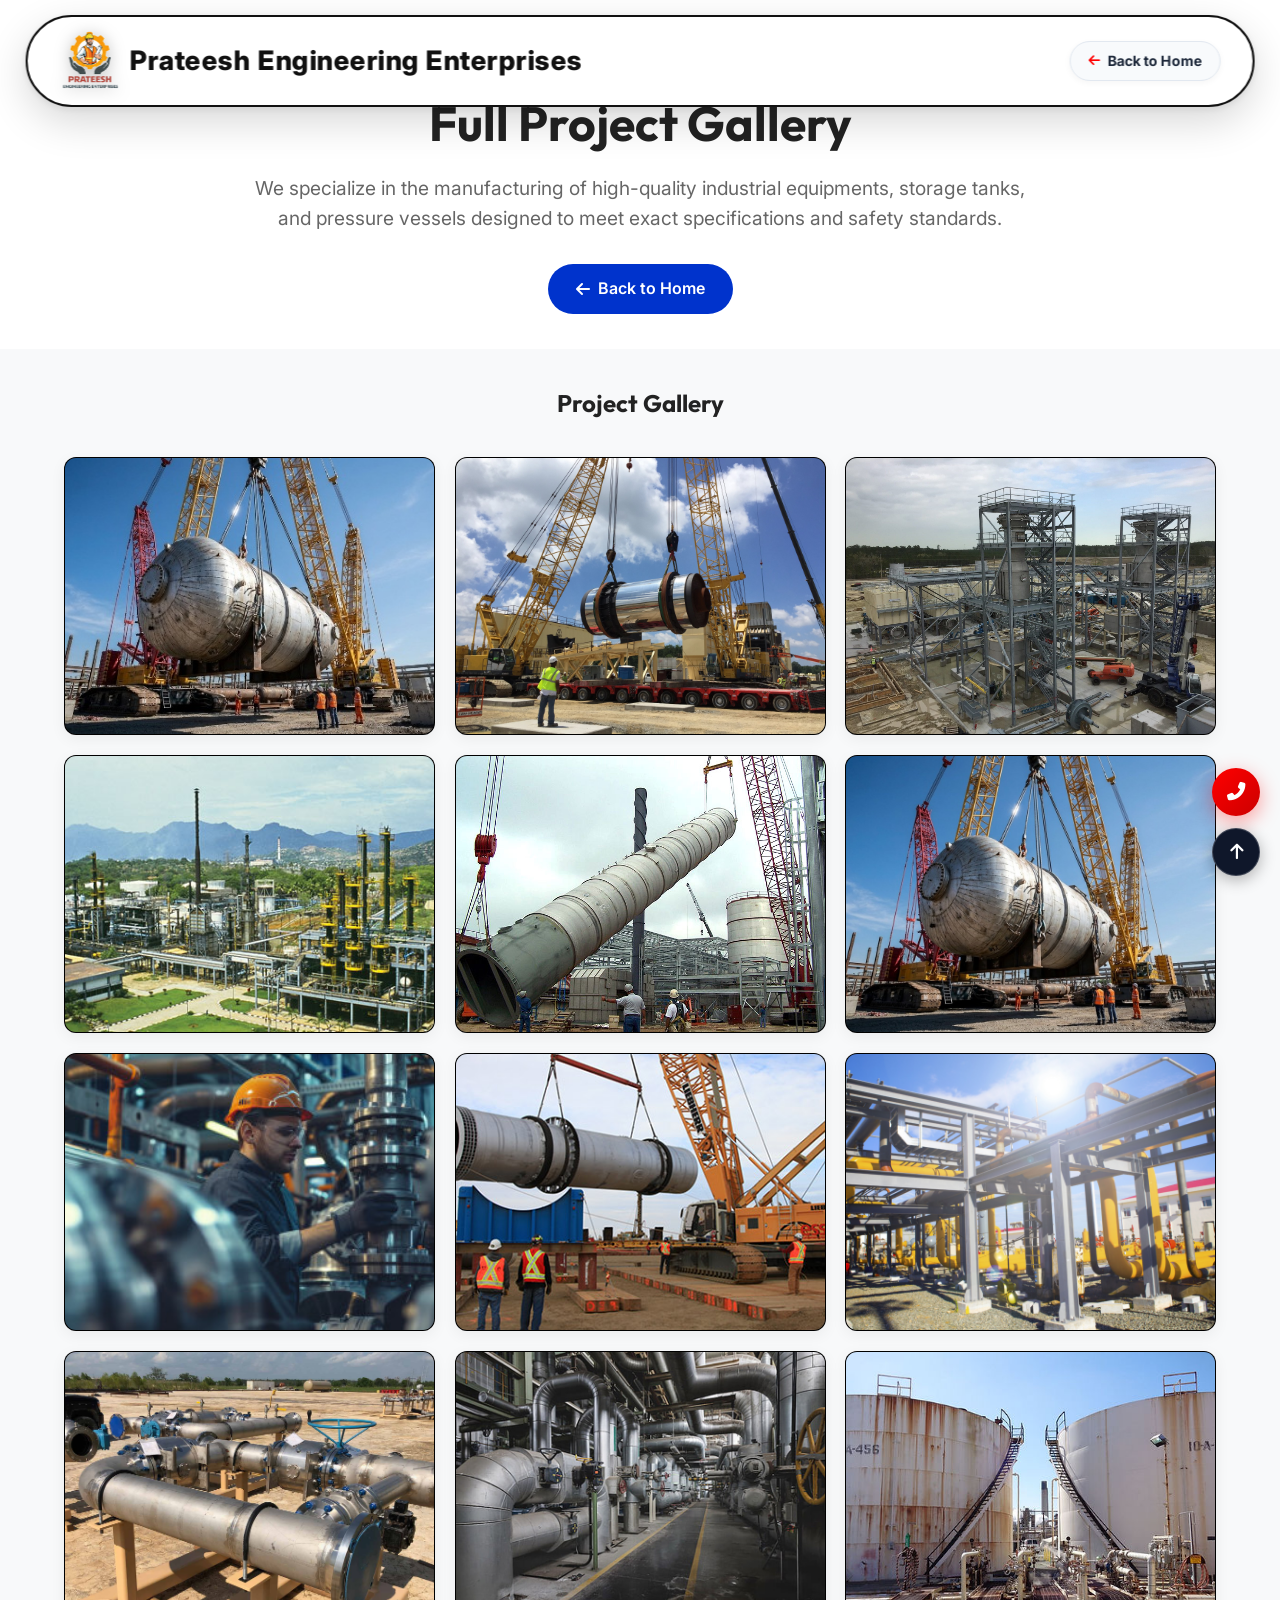
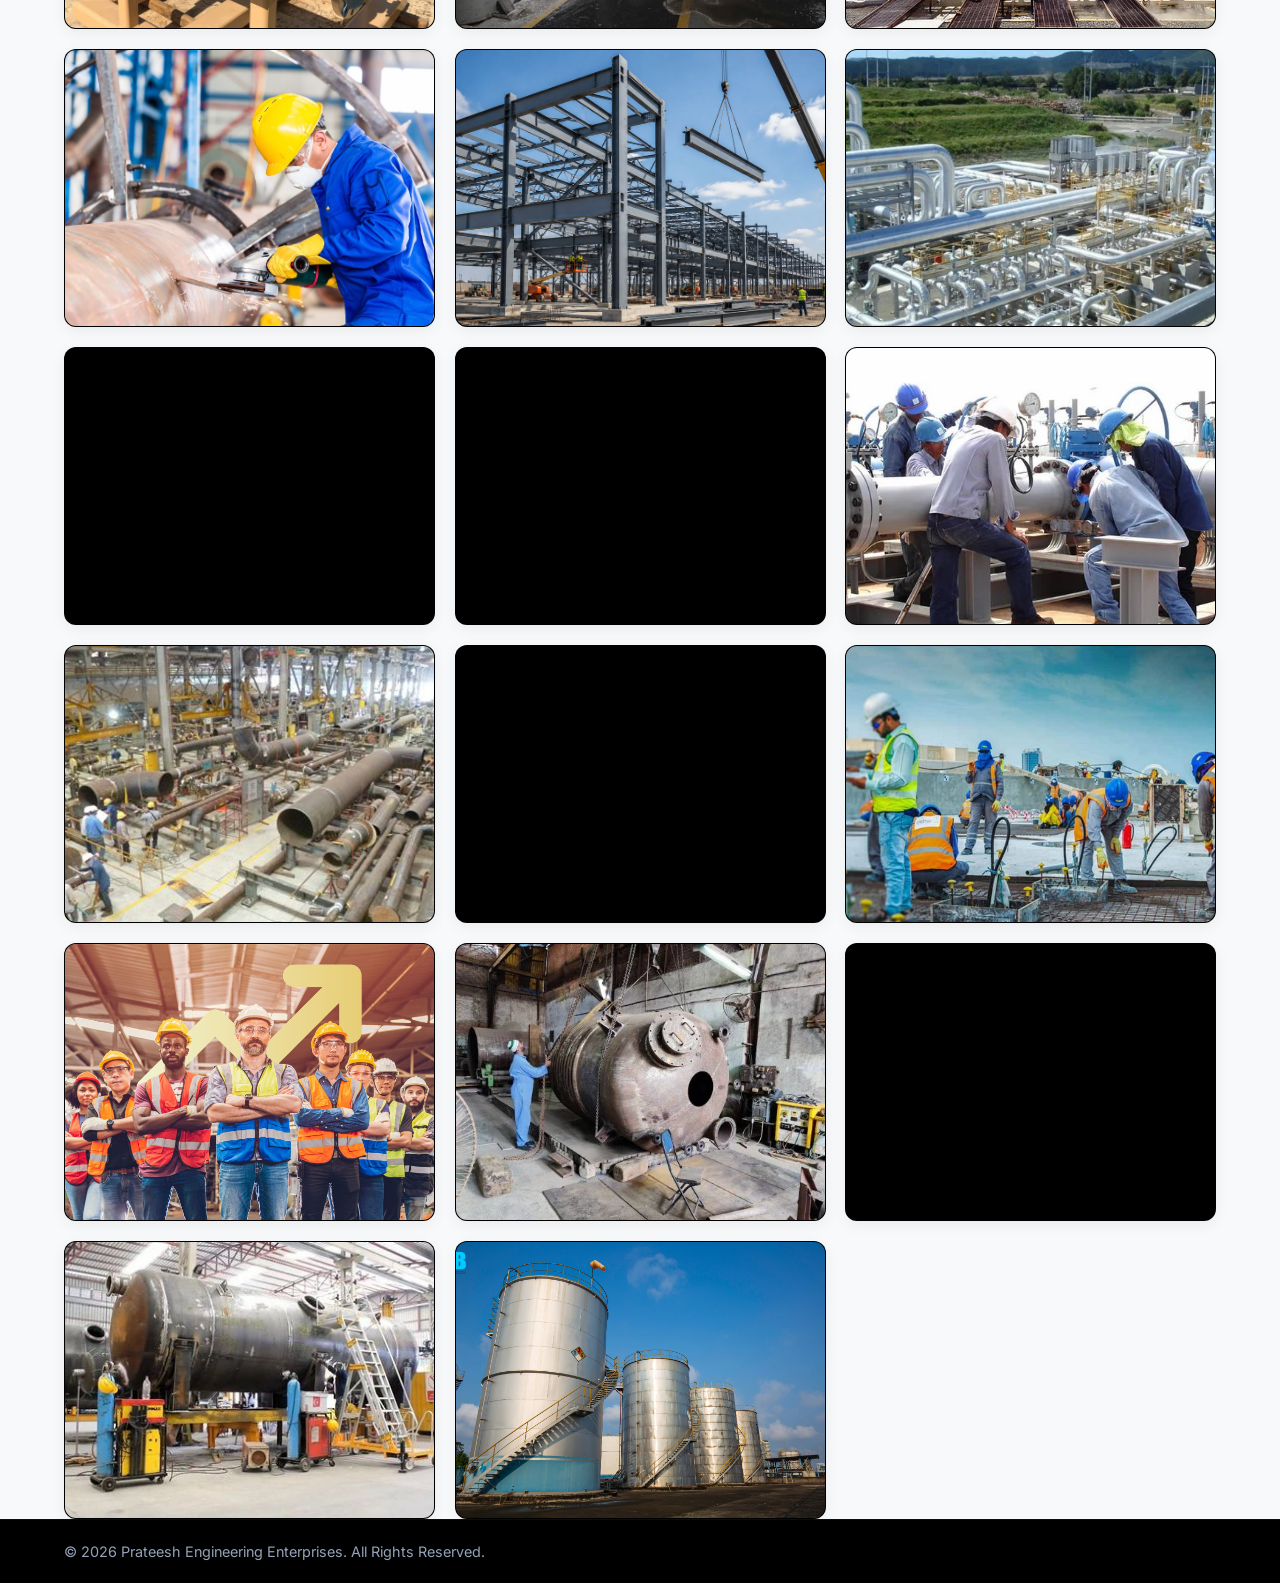
==== gallery.html @ b8229627 "Optimize website loading performance: compress heavy images, non-blocking CSS, preconnect resource h" ====
<!DOCTYPE html>
<html lang="en">
<head>
    <meta charset="UTF-8">
    <meta name="viewport" content="width=device-width, initial-scale=1.0">
    <!-- Primary Meta Tags -->
    <title>Full Project Gallery | Prateesh Engineering Enterprises</title>
    <meta name="title" content="Full Project Gallery | Prateesh Engineering Enterprises">
    <meta name="description" content="Explore project photographs of heavy equipment erection, high-pressure vessels, storage tanks, ducting, and piping systems executed by Prateesh Engineering Enterprises.">
    <meta name="keywords" content="Prateesh Engineering gallery, mechanical engineering project photos, heavy equipment erection images, storage tank fabrication photos, industrial fabrication portfolio">
    <meta name="author" content="Prateesh Engineering Enterprises">
    <meta name="robots" content="index, follow, max-image-preview:large, max-snippet:-1, max-video-preview:-1">
    <link rel="canonical" href="https://www.prateeshengineeringenterprises.com/gallery.html">

    <!-- Site Name & Brand Identity (Google Search & Browsers) -->
    <meta name="application-name" content="Prateesh Engineering Enterprises">
    <meta name="apple-mobile-web-app-title" content="Prateesh Engineering Enterprises">

    <!-- Google & Google Gemini (Search & AI Overview) -->
    <meta name="googlebot" content="index, follow, max-snippet:-1, max-image-preview:large, max-video-preview:-1">
    <meta name="google-extended" content="index, follow">

    <!-- ChatGPT & OpenAI Crawlers (ChatGPT Search & GPTBot) -->
    <meta name="gptbot" content="index, follow">
    <meta name="oai-searchbot" content="index, follow">
    <meta name="chatgpt-user" content="index, follow">

    <!-- Yahoo & Bing Search -->
    <meta name="bingbot" content="index, follow, max-snippet:-1, max-image-preview:large, max-video-preview:-1">
    <meta name="slurp" content="index, follow">

    <!-- Open Graph / Facebook / LinkedIn / WhatsApp -->
    <meta property="og:type" content="website">
    <meta property="og:locale" content="en_IN">
    <meta property="og:site_name" content="Prateesh Engineering Enterprises">
    <meta property="og:url" content="https://www.prateeshengineeringenterprises.com/gallery.html">
    <meta property="og:title" content="Full Project Gallery | Prateesh Engineering Enterprises">
    <meta property="og:description" content="Explore photographs of industrial fabrication, heavy tank manufacturing, and equipment erection works.">
    <meta property="og:image" content="https://www.prateeshengineeringenterprises.com/photos/gallery/heavy-equipment-erection.jpg">

    <!-- Twitter / X Cards -->
    <meta name="twitter:card" content="summary_large_image">
    <meta name="twitter:title" content="Full Project Gallery | Prateesh Engineering Enterprises">
    <meta name="twitter:description" content="Explore photographs of industrial fabrication, heavy tank manufacturing, and equipment erection works.">
    <meta name="twitter:image" content="https://www.prateeshengineeringenterprises.com/photos/gallery/heavy-equipment-erection.jpg">

    <script>document.documentElement.classList.add('js-enabled');</script>
    <link rel="preconnect" href="https://fonts.googleapis.com">
    <link rel="preconnect" href="https://fonts.gstatic.com" crossorigin>
    <link rel="preconnect" href="https://cdnjs.cloudflare.com" crossorigin>
    <link rel="stylesheet" href="style.css">

    <!-- Favicon & Touch Icons (Google Search 48px multiple, iOS, Android, Desktop) -->
    <link rel="icon" type="image/x-icon" href="favicon.ico">
    <link rel="shortcut icon" type="image/x-icon" href="favicon.ico">
    <link rel="icon" type="image/png" sizes="48x48" href="favicon-48x48.png">
    <link rel="icon" type="image/png" sizes="96x96" href="favicon-96x96.png">
    <link rel="icon" type="image/png" sizes="192x192" href="favicon-192x192.png">
    <link rel="apple-touch-icon" sizes="180x180" href="apple-touch-icon.png">
    <link rel="manifest" href="site.webmanifest">

    <link href="https://fonts.googleapis.com/css2?family=Inter:wght@300;400;600;700&family=Outfit:wght@400;600;800&display=swap" rel="stylesheet">
    <link rel="preload" href="https://cdnjs.cloudflare.com/ajax/libs/font-awesome/6.4.0/css/all.min.css" as="style" onload="this.onload=null;this.rel='stylesheet'">
    <noscript><link rel="stylesheet" href="https://cdnjs.cloudflare.com/ajax/libs/font-awesome/6.4.0/css/all.min.css"></noscript>
</head>
<body>
    <nav class="navbar scrolled gallery-navbar">
        <div class="logo">
            <a href="index.html" class="logo-link">
                <img src="photos/logo/prateesh-logo.png" alt="Prateesh Engineering Enterprises" class="logo-img">
                <div class="logo-text">
                    <span class="logo-heading">Prateesh <span>Engineering Enterprises</span></span>
                </div>
            </a>
        </div>
        <ul class="nav-links">
            <li><a href="index.html"><i class="fas fa-arrow-left"></i> Back to Home</a></li>
        </ul>
    </nav>

    <div class="service-page-header">
        <div class="container">
            <h1>Full Project Gallery</h1>
            <p>We specialize in the manufacturing of high-quality industrial equipments, storage tanks, and pressure vessels designed to meet exact specifications and safety standards.</p>
            <a href="index.html" class="back-btn"><i class="fas fa-arrow-left"></i> Back to Home</a>
        </div>
    </div>

    <div class="gallery-grid-wrapper">
        <div class="container">
            <h2 class="gallery-full-heading">Project Gallery</h2>
            <div class="gallery-grid">
                <div class="gallery-item"><img src="photos/gallery/erection/vessel-erection-cranes.jpg" alt="Heavy Vessel & Equipment Erection" loading="lazy" decoding="async"></div>
                <div class="gallery-item"><img src="photos/gallery/erection/heavy-equipment-erection.jpg" alt="Heavy Equipment Erection" loading="lazy" decoding="async"></div>
                <div class="gallery-item"><img src="photos/gallery/erection/structural-steel-tower.jpg" alt="Structural Steel Tower" loading="lazy" decoding="async"></div>
                <div class="gallery-item"><img src="photos/gallery/erection/chemplast-sanmar-plant.jpg" alt="Chemplast Sanmar Plant" loading="lazy" decoding="async"></div>
                <div class="gallery-item"><img src="photos/gallery/erection/industrial-equipment.jpg" alt="Industrial Equipment" loading="lazy" decoding="async"></div>
                <div class="gallery-item"><img src="photos/gallery/erection/site-work-01.jpg" alt="Site Work 1" loading="lazy" decoding="async"></div>
                <div class="gallery-item"><img src="photos/gallery/erection/site-work-02.jpg" alt="Site Work 2" loading="lazy" decoding="async"></div>
                <div class="gallery-item"><img src="photos/gallery/erection/equipment-maintenance.jpg" alt="Equipment Maintenance" loading="lazy" decoding="async"></div>
                <div class="gallery-item"><img src="photos/gallery/erection/mechanical-stress-analysis.png" alt="Mechanical Stress Analysis" loading="lazy" decoding="async"></div>
                <div class="gallery-item"><img src="photos/gallery/fabrication/pipe-fabrication-01.jpg" alt="Pipe Fabrication" loading="lazy" decoding="async"></div>
                <div class="gallery-item"><img src="photos/gallery/fabrication/industrial-ducting.jpg" alt="Industrial Ducting" loading="lazy" decoding="async"></div>
                <div class="gallery-item"><img src="photos/gallery/fabrication/welding-work.jpg" alt="Welding Works" loading="lazy" decoding="async"></div>
                <div class="gallery-item"><img src="photos/gallery/fabrication/metal-grinding-work.jpg" alt="Metal Grinding" loading="lazy" decoding="async"></div>
                <div class="gallery-item"><img src="photos/gallery/fabrication/structural-steel-fabrication.jpg" alt="Structural Steel Fabrication" loading="lazy" decoding="async"></div>
                <div class="gallery-item"><img src="photos/gallery/fabrication/pipeline-erection.png" alt="Pipeline Erection" loading="lazy" decoding="async"></div>
                <div class="gallery-item"><img src="photos/gallery/fabrication/exhaust-ventilation-system.jpg" alt="Exhaust Ventilation System" loading="lazy" decoding="async"></div>
                <div class="gallery-item"><img src="photos/gallery/fabrication/industrial-piping-network.jpg" alt="Industrial Piping Network" loading="lazy" decoding="async"></div>
                <div class="gallery-item"><img src="photos/gallery/fabrication/piping-installation.jpg" alt="Piping Installation" loading="lazy" decoding="async"></div>
                <div class="gallery-item"><img src="photos/gallery/fabrication/piping-fabricator.png" alt="Piping Fabricator" loading="lazy" decoding="async"></div>
                <div class="gallery-item"><img src="photos/gallery/fabrication/heavy-fabrication-01.png" alt="Heavy Fabrication" loading="lazy" decoding="async"></div>
                <div class="gallery-item"><img src="photos/gallery/manpower/manpower-services.jpg" alt="Manpower Services" loading="lazy" decoding="async"></div>
                <div class="gallery-item"><img src="photos/gallery/manpower/manpower-supply.jpg" alt="Manpower Supply" loading="lazy" decoding="async"></div>
                <div class="gallery-item"><img src="photos/gallery/tanks/storage-tank-1500kl.jpg" alt="Storage Tank 1500KL" loading="lazy" decoding="async"></div>
                <div class="gallery-item"><img src="photos/gallery/tanks/pressure-vessel-fabrication.jpg" alt="Pressure Vessel Fabrication" loading="lazy" decoding="async"></div>
                <div class="gallery-item"><img src="photos/gallery/tanks/pressure-vessel-work.jpg" alt="Pressure Vessel Work" loading="lazy" decoding="async"></div>
                <div class="gallery-item"><img src="photos/gallery/tanks/tank-engineering-design.webp" alt="Tank Engineering Design" loading="lazy" decoding="async"></div>
            </div>
        </div>
    </div>

    <footer class="bottom-copyright">
        <div class="container">
            <div class="copyright-content">
                <p>&copy; 2026 Prateesh Engineering Enterprises. All Rights Reserved.</p>
            </div>
        </div>
    </footer>

    <!-- Floating Action Buttons: Instant Call & Scroll to Top -->
    <div class="floating-actions">
        <a href="tel:+919597000189" class="floating-btn floating-call-btn" title="Call Office" aria-label="Call Office">
            <i class="fas fa-phone-alt"></i>
            <span class="floating-tooltip">Call Office</span>
        </a>
        <button id="scrollToTopBtn" class="floating-btn floating-scroll-btn" title="Scroll to Top" aria-label="Scroll to Top">
            <i class="fas fa-arrow-up"></i>
            <span class="floating-tooltip">Scroll to Top</span>
        </button>
    </div>

    <script src="script.js" defer></script>
</body>
</html>
---- style.css ----
/* ==========================================================================
   PRATEESH ENGINEERING ENTERPRISES - STYLESHEET
   Organized strictly in Sequential Webpage Layout Order:
   --------------------------------------------------------------------------
   01. DESIGN TOKENS, CSS VARIABLES & RESET
   02. BASE TYPOGRAPHY, UTILITIES & BUTTONS
   03. NAVIGATION BAR & MOBILE DRAWER MENU
   04. HERO SECTION (Video, Overlay, Badges, Hero Stats)
   05. ABOUT US SECTION (Intro, Infrastructure, About Stats)
   06. SERVICES SECTION (Horizontal Services, Cards, Images, Actions)
   07. PROJECTS & CLIENTS SECTION (Marquee, Works Showcase, Inspecting Agencies)
   08. GALLERY SECTION (Preview Grid, Overlay, & Full Gallery Page Styles)
   09. ADVANTAGE SECTION (Advantage Grid, Cards, Numbers)
   10. FAQ SECTION (Accordion & Questions)
   11. REVIEWS SECTION (Slider, Testimonials, Avatars, Stars, Dots)
   12. CONTACT & MAP SECTION (Contact Info, Stack, Form, Map Cards, Map Iframes)
   13. COPYRIGHT & FLOATING ACTION BUTTONS (Bottom Copyright, Call & Scroll-to-top)
   14. RESPONSIVE MEDIA QUERIES (Tablets & Mobile Breakpoints)
   ========================================================================== */

/* ==========================================================================
   01. DESIGN TOKENS, CSS VARIABLES & RESET
   ========================================================================== */
:root {
    --primary: #ff0000; /* Red */
    --primary-light: #ff3333; /* Slightly lighter Red for hover */
    --secondary: #0033cc; /* Blue */
    --secondary-hover: #0044ff; /* Lighter Blue for hover */
    --dark: #ffffff; /* White background */
    --dark-light: #f8f9fa; /* Very subtle gray for contrast */
    --gray: #555555;
    --light: #ffffff;
    --white: #ffffff;
    --text-main: #222222;
    --text-muted: #666666;
    
    --font-heading: 'Outfit', sans-serif;
    --font-body: 'Inter', sans-serif;
    
    --transition: all 0.3s cubic-bezier(0.4, 0, 0.2, 1);
}

* {
    margin: 0;
    padding: 0;
    box-sizing: border-box;
}

html {
    scroll-behavior: smooth;
    width: 100%;
    max-width: 100%;
    overflow-x: hidden;
}

body {
    font-family: var(--font-body);
    color: var(--text-main);
    line-height: 1.6;
    background-color: var(--dark);
    width: 100%;
    max-width: 100%;
    overflow-x: hidden;
    position: relative;
}

h1, h2, h3, h4, h5, h6 {
    font-family: var(--font-heading);
    color: var(--text-main);
    line-height: 1.2;
}

a {
    text-decoration: none;
    color: inherit;
}

ul {
    list-style: none;
}

.container {
    max-width: 1200px;
    margin: 0 auto;
    padding: 0 24px;
}

/* ==========================================================================
   02. BASE TYPOGRAPHY, UTILITIES & BUTTONS
   ========================================================================== */
.section-subtitle {
    color: var(--secondary);
    font-size: 1rem;
    font-weight: 700;
    text-transform: uppercase;
    letter-spacing: 2px;
    margin-bottom: 8px;
}

.section-title {
    font-size: 2.5rem;
    font-weight: 800;
    margin-bottom: 24px;
    color: var(--text-main);
    line-height: 1.2;
    position: relative;
    text-align: center;
}

.section-title::after {
    content: '';
    display: block;
    width: 80px;
    height: 5px;
    background-color: var(--primary);
    margin: 15px auto 0;
    border-radius: 3px;
}

.gradient-text {
    background: linear-gradient(90deg, var(--primary) 0%, #cc0000 40%, var(--secondary) 100%);
    -webkit-background-clip: text;
    background-clip: text;
    -webkit-text-fill-color: transparent;
    display: inline-block;
}

.section-header {
    margin-bottom: 50px;
}

.center {
    text-align: center;
}

.text-center {
    text-align: center;
}

/* Common Buttons */
.btn {
    display: inline-block;
    padding: 14px 32px;
    border-radius: 50px;
    font-weight: 600;
    font-size: 1.05rem;
    cursor: pointer;
    transition: var(--transition);
    border: none;
    text-decoration: none;
}

.btn-primary {
    background-color: var(--secondary);
    color: #ffffff;
}

.btn-primary:hover {
    background-color: var(--secondary-hover);
    transform: translateY(-2px);
    box-shadow: 0 10px 20px rgba(0, 51, 204, 0.3);
}

.btn-secondary {
    background-color: transparent;
    color: #ffffff;
    border: 2px solid #ffffff;
}

.btn-secondary:hover {
    background-color: var(--text-main);
    color: var(--primary);
    transform: translateY(-2px);
}

.btn-outline-primary {
    background: transparent;
    border: 1px solid var(--primary);
    color: var(--primary);
}

.btn-outline-primary:hover {
    background: var(--primary);
    color: #ffffff;
    transform: translateY(-2px);
}

/* Animations */
.slide-up {
    animation: slideUp 1s cubic-bezier(0.4, 0, 0.2, 1) forwards;
}

.fade-in {
    opacity: 0;
    animation: fadeIn 1s 0.3s forwards;
}

.fade-in-delayed {
    opacity: 0;
    animation: fadeIn 1s 0.6s forwards;
}

@keyframes slideUp {
    from { transform: translateY(50px); opacity: 0; }
    to { transform: translateY(0); opacity: 1; }
}

@keyframes fadeIn {
    from { opacity: 0; }
    to { opacity: 1; }
}

@keyframes rotateGear {
    from { transform: translateY(-50%) rotate(0deg); }
    to { transform: translateY(-50%) rotate(360deg); }
}

/* ==========================================================================
   SCROLL REVEAL & TEXT ANIMATIONS (Progressive Enhancement)
   ========================================================================== */
html.js-enabled .reveal {
    opacity: 0;
    transform: translate3d(0, 30px, 0);
    transition: opacity 0.75s cubic-bezier(0.16, 1, 0.3, 1), transform 0.75s cubic-bezier(0.16, 1, 0.3, 1);
    will-change: opacity, transform;
}

html.js-enabled .reveal.is-revealed {
    opacity: 1;
    transform: translate3d(0, 0, 0);
}

/* Staggered animation delays for grid items */
html.js-enabled .about-stats .stat-card:nth-child(2),
html.js-enabled .projects-grid .project-card:nth-child(2),
html.js-enabled .advantage-grid .advantage-card:nth-child(2) {
    transition-delay: 0.1s;
}

html.js-enabled .about-stats .stat-card:nth-child(3),
html.js-enabled .projects-grid .project-card:nth-child(3),
html.js-enabled .advantage-grid .advantage-card:nth-child(3) {
    transition-delay: 0.2s;
}

html.js-enabled .about-stats .stat-card:nth-child(4),
html.js-enabled .projects-grid .project-card:nth-child(4),
html.js-enabled .advantage-grid .advantage-card:nth-child(4) {
    transition-delay: 0.3s;
}

html.js-enabled .gallery-grid .gallery-item:nth-child(2) { transition-delay: 0.05s; }
html.js-enabled .gallery-grid .gallery-item:nth-child(3) { transition-delay: 0.1s; }
html.js-enabled .gallery-grid .gallery-item:nth-child(4) { transition-delay: 0.15s; }
html.js-enabled .gallery-grid .gallery-item:nth-child(5) { transition-delay: 0.2s; }
html.js-enabled .gallery-grid .gallery-item:nth-child(6) { transition-delay: 0.25s; }

/* Subtle expanding animation for section title bottom accent line */
html.js-enabled .section-header.reveal .section-title::after {
    width: 0;
    transition: width 0.8s cubic-bezier(0.16, 1, 0.3, 1) 0.25s;
}

html.js-enabled .section-header.reveal.is-revealed .section-title::after {
    width: 80px;
}

/* Respect user's motion preferences */
@media (prefers-reduced-motion: reduce) {
    html.js-enabled .reveal,
    html.js-enabled .horizontal-service-card {
        opacity: 1 !important;
        transform: none !important;
        transition: none !important;
    }
    html.js-enabled .section-header.reveal .section-title::after {
        width: 80px !important;
        transition: none !important;
    }
}

/* ==========================================================================
   03. NAVIGATION BAR & MOBILE DRAWER MENU
   ========================================================================== */
.navbar {
    position: fixed;
    top: 0;
    left: 0;
    width: 100%;
    display: flex;
    justify-content: space-between;
    align-items: center;
    padding: 20px 1%;
    z-index: 1000;
    transition: var(--transition);
}

.navbar.scrolled {
    background-color: rgba(255, 255, 255, 0.98);
    backdrop-filter: blur(12px);
    -webkit-backdrop-filter: blur(12px);
    box-shadow: 0 14px 40px rgba(0, 0, 0, 0.18), 0 2px 8px rgba(0, 0, 0, 0.08);
    border: 2px solid #111111;
    padding: 18px 36px;
    border-radius: 50px;
    top: 15px;
    width: 96%;
    left: 2%;
    box-sizing: border-box;
}

.navbar.scrolled .logo h1 {
    color: var(--text-main);
}

.navbar.scrolled .nav-links a {
    color: #111111;
    font-weight: 700;
    font-size: 1.02rem;
}

.navbar.scrolled .nav-links a:hover {
    color: var(--secondary);
}

.logo {
    display: flex;
    align-items: center;
}

.logo-link {
    display: flex;
    align-items: center;
    gap: 12px;
}

.logo-img,
.logo-svg {
    width: 80px;
    height: 80px;
    aspect-ratio: 1 / 1;
    object-fit: contain;
    background-color: transparent;
    border-radius: 0;
    box-shadow: none;
    padding: 0;
    transition: var(--transition);
    flex-shrink: 0;
    filter: drop-shadow(0 2px 8px rgba(0, 0, 0, 0.25));
}

.navbar.scrolled .logo-img,
.navbar.scrolled .logo-svg {
    width: 66px;
    height: 66px;
    background-color: transparent;
    border-radius: 0;
    box-shadow: none;
    filter: none;
}

.logo-text h1,
.logo-text .logo-heading {
    font-size: 1.68rem;
    font-weight: 800;
    color: #ffffff;
    letter-spacing: 0.6px;
    margin: 0;
    display: flex;
    align-items: baseline;
    gap: 8px;
    white-space: nowrap;
}

.logo-text span {
    font-size: inherit;
    font-weight: 800;
    color: inherit;
    letter-spacing: inherit;
}

.navbar.scrolled .logo-text h1,
.navbar.scrolled .logo-text .logo-heading {
    color: #111111 !important;
    font-size: 1.68rem;
    display: flex;
    align-items: baseline;
    gap: 8px;
    white-space: nowrap;
}

.navbar.scrolled .logo-text span {
    font-size: 1.68rem !important;
    font-weight: 800 !important;
    color: #111111 !important;
    display: inline !important;
    white-space: nowrap;
    letter-spacing: 0.5px;
}

.nav-links {
    display: flex;
    gap: clamp(16px, 1.8vw, 30px);
}

.nav-links a {
    color: #ffffff;
    font-weight: 600;
    font-size: 1rem;
    transition: var(--transition);
    position: relative;
}

.nav-links a::after {
    content: '';
    position: absolute;
    bottom: -4px;
    left: 0;
    width: 0;
    height: 2px;
    background-color: var(--secondary);
    transition: var(--transition);
}

.nav-links a:hover::after {
    width: 100%;
}

.nav-drawer-header,
.nav-drawer-footer,
.nav-backdrop,
.nav-drawer-close {
    display: none;
}

.nav-links a i {
    display: none;
}

.menu-toggle {
    display: none;
    color: #ffffff;
    font-size: 1.5rem;
    cursor: pointer;
}

.navbar.scrolled .menu-toggle {
    color: #111111;
}

.navbar.scrolled .menu-toggle i {
    color: #111111;
}

/* ==========================================================================
   04. HERO SECTION (Video, Overlay, Badges, Hero Stats)
   ========================================================================== */
.hero {
    height: 100vh;
    position: relative;
    display: flex;
    align-items: center;
    justify-content: flex-start;
    text-align: left;
    color: #ffffff;
    overflow: hidden;
    padding-left: 5%;
}

.hero-bg {
    position: absolute;
    top: 0;
    left: 0;
    width: 100%;
    height: 100%;
    z-index: -2;
    background: #000000;
}

.hero-bg img, .hero-bg video {
    width: 100%;
    height: 100%;
    object-fit: cover;
}

.hero-bg img {
    animation: zoom 20s infinite alternate linear;
}

@keyframes zoom {
    from { transform: scale(1); }
    to { transform: scale(1.1); }
}

.hero-overlay {
    position: absolute;
    top: 0;
    left: 0;
    width: 100%;
    height: 100%;
    background: linear-gradient(to right, rgba(0, 0, 0, 0.95) 0%, rgba(0, 0, 0, 0.8) 40%, rgba(0, 0, 0, 0.2) 100%);
    z-index: -1;
}

.hero-content {
    max-width: 900px;
    padding: 0 20px;
    margin-top: 120px;
}

.hero-badge {
    background-color: var(--secondary);
    color: var(--white);
    padding: 5px 15px;
    border-radius: 20px;
    font-weight: 600;
    font-size: 0.9rem;
    margin-bottom: 20px;
    display: inline-block;
}

.hero-content h2 {
    font-size: 4.5rem;
    font-weight: 800;
    color: #ffffff;
    margin-bottom: 24px;
    line-height: 1.1;
    text-shadow: 0 4px 20px rgba(0,0,0,0.5);
}

.hero-mobile-media {
    display: none;
}

.hero-content p {
    font-size: 1.2rem;
    margin-bottom: 20px;
    font-weight: 400;
    opacity: 0.95;
    text-shadow: 0 2px 10px rgba(0,0,0,0.5);
}

.hero-subtitle-small {
    font-size: 1.1rem;
    color: #dddddd;
    margin-bottom: 40px;
    max-width: 90%;
}

.hero-buttons {
    display: flex;
    gap: 20px;
    justify-content: flex-start;
    margin-bottom: 60px;
    margin-top: 10px;
}

.hero-stats {
    display: inline-flex;
    align-items: center;
    background: rgba(0, 0, 0, 0.4);
    backdrop-filter: blur(15px);
    -webkit-backdrop-filter: blur(15px);
    border: 1px solid rgba(255, 255, 255, 0.15);
    border-radius: 12px;
    padding: 20px 40px;
    gap: 40px;
    box-shadow: 0 20px 40px rgba(0,0,0,0.4);
    position: relative;
    overflow: hidden;
}

.hero-stats::before {
    content: '';
    position: absolute;
    top: 0; left: 0; width: 100%; height: 4px;
    background: linear-gradient(90deg, var(--primary), var(--secondary));
}

.stat-item {
    display: flex;
    align-items: center;
    gap: 10px;
}

.stat-divider {
    width: 1px;
    height: 40px;
    background: rgba(255, 255, 255, 0.2);
}

.stat-item h3 {
    font-size: 2rem;
    color: var(--primary);
    margin: 0;
    font-weight: 800;
}

.stat-item span {
    font-size: 0.85rem;
    color: #e2e8f0;
    text-transform: uppercase;
    letter-spacing: 1px;
    font-weight: 600;
    line-height: 1.2;
    max-width: 80px;
}

/* ==========================================================================
   05. ABOUT US SECTION (Intro, Infrastructure, About Stats)
   ========================================================================== */
.about-section {
    padding: 40px 0;
    background-color: var(--dark);
    position: relative;
    overflow: hidden;
}

.about-section::before {
    content: '\f013';
    font-family: 'Font Awesome 6 Free';
    font-weight: 900;
    position: absolute;
    top: 50%;
    left: -10%;
    transform: translateY(-50%);
    font-size: 60rem;
    color: rgba(150, 150, 150, 0.15);
    z-index: 0;
    pointer-events: none;
    animation: rotateGear 120s linear infinite;
}

.about-section > .container {
    position: relative;
    z-index: 1;
}

.about-grid {
    display: grid;
    grid-template-columns: 1fr 1fr;
    gap: 60px;
    align-items: center;
}

.about-text p {
    margin-bottom: 20px;
    color: var(--gray);
    font-size: 1.1rem;
}

.infrastructure {
    margin-top: 25px;
    padding: 25px;
    background: rgba(255, 255, 255, 0.9);
    backdrop-filter: blur(15px);
    border: 1px solid rgba(255,255,255,0.05);
    border-radius: 12px;
    box-shadow: 0 10px 30px rgba(0,0,0,0.5), inset 0 1px 0 rgba(255,255,255,0.05);
    position: relative;
    overflow: hidden;
    max-width: 95%;
}

.infrastructure::before {
    content: '';
    position: absolute;
    top: 0; left: 0;
    width: 4px;
    height: 100%;
    background: linear-gradient(to bottom, var(--primary), transparent);
}

.infrastructure h4,
.infrastructure h3 {
    font-size: 1.5rem;
    margin-bottom: 15px;
    color: var(--text-main);
    display: flex;
    align-items: center;
    gap: 12px;
}

.infrastructure h4::before,
.infrastructure h3::before {
    content: '\f1ad';
    font-family: 'Font Awesome 5 Free';
    font-weight: 900;
    color: var(--primary);
    font-size: 1.3rem;
}

.infrastructure p {
    color: var(--gray);
    line-height: 1.7;
}

.infrastructure ul {
    margin-top: 20px;
}

.infrastructure li {
    margin-bottom: 12px;
    display: flex;
    align-items: flex-start;
    gap: 12px;
    color: var(--text-main);
    font-weight: 500;
}

.infrastructure li i {
    color: var(--primary);
    margin-top: 4px;
}

.about-us-img {
    width: 100%;
    border-radius: 16px;
    margin-bottom: 24px;
    box-shadow: 0 10px 30px rgba(0,0,0,0.5);
    object-fit: cover;
    height: 250px;
}

.about-stats {
    display: grid;
    grid-template-columns: 1fr 1fr;
    gap: 12px;
}

.stat-card {
    background: rgba(255, 255, 255, 0.9);
    backdrop-filter: blur(15px);
    padding: 12px 10px;
    border-radius: 16px;
    box-shadow: 0 10px 30px rgba(0,0,0,0.5), inset 0 1px 0 rgba(255,255,255,0.05);
    text-align: center;
    border: 1px solid rgba(255,255,255,0.05);
    transition: all 0.4s ease;
    position: relative;
    overflow: hidden;
}

.stat-card::after {
    content: '';
    position: absolute;
    top: 0; left: 0;
    width: 100%; height: 100%;
    background: radial-gradient(circle at center, rgba(255,0,0,0.05) 0%, transparent 70%);
    opacity: 0;
    transition: all 0.4s ease;
}

.stat-card:hover {
    transform: translateY(-8px);
    box-shadow: 0 15px 40px rgba(0,0,0,0.6), inset 0 1px 0 rgba(255,255,255,0.1);
    border-color: rgba(255,0,0,0.3);
}

.stat-card:hover::after {
    opacity: 1;
}

.stat-card i {
    width: 35px;
    height: 35px;
    background: linear-gradient(135deg, rgba(255,0,0,0.1), transparent);
    border: 1px solid rgba(255,0,0,0.2);
    border-radius: 50%;
    display: inline-flex;
    align-items: center;
    justify-content: center;
    font-size: 1rem;
    color: var(--primary);
    margin-bottom: 5px;
    box-shadow: 0 4px 15px rgba(255,0,0,0.1);
    transition: all 0.4s ease;
}

.stat-card:hover i {
    transform: scale(1.1);
    background: rgba(255,0,0,0.15);
    color: var(--text-main);
}

.stat-card h3 {
    font-size: 1.4rem;
    color: var(--text-main);
    margin-bottom: 5px;
    font-weight: 800;
}

.stat-card p {
    color: var(--primary);
    font-weight: 600;
    text-transform: uppercase;
    letter-spacing: 0.5px;
    font-size: 0.65rem;
}

/* ==========================================================================
   06. SERVICES SECTION (Horizontal Services, Cards, Images, Actions)
   ========================================================================== */
.services-section {
    background-color: #f8f9fa;
    padding: 40px 0;
}

.horizontal-services-container {
    display: flex;
    flex-direction: column;
    gap: 40px;
    margin-top: 50px;
}

.horizontal-service-card {
    display: flex;
    background: rgba(255, 255, 255, 0.9);
    backdrop-filter: blur(15px);
    border: 1px solid rgba(0, 0, 0, 0.1);
    border-radius: 16px;
    overflow: hidden;
    box-shadow: 0 10px 30px rgba(0,0,0,0.06);
    height: 320px;
    transition: transform 0.4s cubic-bezier(0.16, 1, 0.3, 1), box-shadow 0.4s ease;
}

/* Scroll-triggered Load Animation */
.js-enabled .horizontal-service-card {
    opacity: 0;
    transform: translateY(35px) scale(0.98);
    transition: opacity 0.75s cubic-bezier(0.16, 1, 0.3, 1), 
                transform 0.75s cubic-bezier(0.16, 1, 0.3, 1),
                box-shadow 0.35s ease;
    will-change: opacity, transform;
}

.js-enabled .horizontal-service-card.card-loaded {
    opacity: 1 !important;
    transform: translateY(0) scale(1) !important;
}

.horizontal-service-card:hover {
    box-shadow: 0 15px 35px rgba(0, 0, 0, 0.12);
}

.horizontal-service-card.reverse {
    flex-direction: row-reverse;
}

.h-service-img {
    flex: 1;
    overflow: hidden;
}

.h-service-img img {
    width: 100%;
    height: 100%;
    object-fit: cover;
    transition: transform 0.6s cubic-bezier(0.16, 1, 0.3, 1);
}

.horizontal-service-card:hover .h-service-img img {
    transform: scale(1.05);
}

.h-service-content {
    flex: 1;
    padding: 40px 40px;
    display: flex;
    flex-direction: column;
    justify-content: flex-start;
    text-align: left;
}

.h-service-content h3 {
    font-size: 1.8rem;
    color: var(--text-main);
    margin-bottom: 20px;
    display: flex;
    align-items: center;
    gap: 15px;
}

.h-service-content h3 i {
    color: var(--primary);
    font-size: 1.8rem;
    width: 45px;
    height: 45px;
    background: rgba(255,0,0,0.1);
    border-radius: 50%;
    display: flex;
    align-items: center;
    justify-content: center;
    flex-shrink: 0;
}

.h-service-content h3.service-title-centered {
    align-items: center !important;
}

.h-service-content h3.service-title-centered i {
    margin-top: 0 !important;
}

.h-service-content p {
    color: var(--gray);
    font-size: 1.05rem;
    line-height: 1.7;
    margin-bottom: 30px;
}

.h-service-actions {
    display: flex;
    gap: 15px;
}

.h-service-actions .btn {
    padding: 12px 25px;
    border-radius: 50px;
    font-weight: 600;
    text-transform: uppercase;
    font-size: 0.9rem;
    letter-spacing: 0.5px;
    text-decoration: none;
}

/* ==========================================================================
   07. PROJECTS & CLIENTS SECTION (Marquee, Works Showcase, Inspecting Agencies)
   ========================================================================== */
.projects-section {
    padding: 40px 0;
    background-color: var(--dark);
}

.marquee-wrapper {
    overflow: hidden;
    white-space: nowrap;
    position: relative;
    width: 100%;
    padding: 40px 0;
    margin: 40px 0 60px;
    background: rgba(255,255,255,0.02);
    display: flex;
    flex-direction: column;
    gap: 40px;
}

.clients-marquee {
    overflow: hidden;
    width: 100%;
    display: flex;
}

.marquee-track {
    display: inline-flex;
    align-items: center;
    gap: 80px;
    padding-left: 80px;
    animation: marqueeSlide 30s linear infinite;
}

.marquee-track.reverse {
    animation-direction: reverse;
}

.clients-marquee:hover .marquee-track {
    animation-play-state: paused;
}

@keyframes marqueeSlide {
    0% { transform: translateX(0); }
    100% { transform: translateX(-50%); }
}

.client-logo-img {
    height: 60px;
    filter: grayscale(100%);
    mix-blend-mode: multiply;
    opacity: 0.6;
    transition: var(--transition);
}

.client-logo-img.nlc-logo {
    width: 60px;
    object-fit: cover;
    object-position: center;
}

.client-logo-img:hover {
    opacity: 1;
    transform: scale(1.1);
}

.projects-grid {
    display: grid;
    grid-template-columns: repeat(auto-fit, minmax(400px, 1fr));
    gap: 30px;
    margin-bottom: 40px;
}

.project-card {
    background-color: var(--dark-light);
    border-radius: 12px;
    padding: 32px;
    transition: var(--transition);
    border: 1px solid rgba(255,255,255,0.02);
    position: relative;
    overflow: hidden;
}

.project-card::before {
    content: '';
    position: absolute;
    top: 0; left: 0;
    width: 4px;
    height: 100%;
    background: linear-gradient(to bottom, var(--primary), transparent);
}

.project-card:hover {
    box-shadow: 0 10px 30px rgba(0,0,0,0.3);
    transform: translateY(-5px);
}

.project-card h4,
.project-card h3 {
    font-size: 1.4rem;
    color: var(--primary);
    margin-bottom: 8px;
}

.project-loc {
    color: var(--secondary);
    font-weight: 600;
    font-size: 0.9rem;
    margin-bottom: 16px;
    text-transform: uppercase;
}

.all-works-container {
    margin-top: 30px;
}

.all-works-title {
    color: var(--text-main);
    margin-bottom: 20px;
    font-size: 2.2rem;
    text-align: center;
    font-weight: 800;
}

.projects-showcase {
    display: flex;
    flex-direction: column;
    gap: 40px;
    margin-top: 50px;
}

.showcase-category {
    background: var(--dark-light);
    border-radius: 12px;
    padding: 30px;
    border: 1px solid rgba(255,255,255,0.05);
}

.category-heading {
    color: var(--text-main);
    font-size: 1.5rem;
    margin-bottom: 25px;
    display: flex;
    align-items: center;
    gap: 12px;
    border-bottom: 1px solid rgba(255,255,255,0.1);
    padding-bottom: 15px;
}

.category-heading i {
    color: var(--primary);
}

.category-desc {
    color: var(--gray);
    margin-bottom: 20px;
    line-height: 1.6;
}

.showcase-list {
    display: grid;
    grid-template-columns: repeat(auto-fill, minmax(350px, 1fr));
    gap: 15px;
}

.showcase-list-spaced {
    margin-bottom: 30px;
}

.showcase-item {
    display: flex;
    align-items: center;
    gap: 15px;
    background: rgba(2, 6, 23, 0.4);
    padding: 12px 20px;
    border-radius: 8px;
    transition: var(--transition);
    border: 1px solid transparent;
}

.showcase-item:hover {
    background: #f8f9fa;
    border-color: var(--primary);
    transform: translateX(5px);
}

.showcase-item span {
    color: var(--primary);
    font-weight: 700;
    font-size: 1.2rem;
    min-width: 30px;
}

.showcase-item p {
    color: var(--text-main);
    margin: 0;
    font-size: 0.95rem;
}

.scope-heading {
    color: var(--text-main);
    font-weight: 600;
    margin-bottom: 15px;
    font-size: 1.2rem;
}

.project-experience-card {
    margin-top: 24px;
    padding: 18px 22px;
    background: #ffffff;
    border-radius: 10px;
    border: 1px solid rgba(0, 0, 0, 0.08);
    border-left: 4px solid var(--primary);
    box-shadow: 0 4px 15px rgba(0, 0, 0, 0.04);
}

.project-experience-card p {
    color: var(--gray);
    font-size: 0.95rem;
    line-height: 1.6;
    margin-bottom: 12px;
}

.project-experience-card p:last-child {
    margin-bottom: 0;
}

.works-list {
    display: grid;
    grid-template-columns: repeat(auto-fit, minmax(300px, 1fr));
    gap: 16px;
    padding: 20px;
    background-color: var(--dark-light);
    border-radius: 12px;
    border: 1px solid rgba(255,255,255,0.05);
}

.work-list-item {
    display: flex;
    align-items: center;
    gap: 12px;
    padding: 12px 16px;
    background-color: var(--dark);
    border-radius: 8px;
    color: var(--text-main);
    transition: var(--transition);
    border: 1px solid rgba(255,255,255,0.02);
}

.work-list-item:hover {
    transform: translateX(5px);
    border-color: var(--primary);
    box-shadow: 0 4px 12px rgba(0,0,0,0.2);
}

.agencies {
    margin-top: 30px;
    padding: 24px 20px;
    background: #ffffff;
    color: var(--text-main);
    border-radius: 10px;
    text-align: center;
    border: 1px solid rgba(0, 0, 0, 0.08);
    border-left: 4px solid var(--primary);
    box-shadow: 0 4px 15px rgba(0, 0, 0, 0.04);
}

.agencies-title {
    color: var(--text-main);
    font-size: 1.25rem;
    font-weight: 700;
    margin-bottom: 14px;
    white-space: nowrap;
    text-align: center;
}

.agencies-content {
    display: flex;
    flex-direction: row;
    gap: 10px;
    align-items: center;
    justify-content: center;
    flex-wrap: nowrap;
}

.agencies-line {
    color: var(--gray);
    font-size: clamp(0.85rem, 0.95vw, 0.95rem);
    line-height: 1.5;
    display: flex;
    justify-content: center;
    align-items: center;
    flex-wrap: nowrap;
    gap: 10px;
    white-space: nowrap;
}

.agencies-sep {
    color: var(--primary);
    font-weight: 600;
    opacity: 0.7;
}

.agencies-mid-sep {
    display: inline;
}

/* ==========================================================================
   08. GALLERY SECTION (Preview Grid, Overlay, & Full Project Gallery Page)
   ========================================================================== */
.gallery-section {
    padding: 40px 0;
    background-color: var(--dark-light);
}

.gallery-grid {
    display: grid;
    grid-template-columns: repeat(auto-fill, minmax(280px, 1fr));
    gap: 20px;
    margin-top: 40px;
}

.gallery-item {
    position: relative;
    overflow: hidden;
    border-radius: 12px;
    aspect-ratio: 4/3;
    border: 1px solid rgba(0, 0, 0, 0.08);
    background-color: #000000;
    cursor: pointer;
    box-shadow: 0 4px 15px rgba(0, 0, 0, 0.06);
}

.gallery-item img {
    width: 100%;
    height: 100%;
    object-fit: cover;
    display: block;
    transition: transform 0.5s ease;
}

.gallery-item:hover img {
    transform: scale(1.1);
}

.gallery-overlay {
    position: absolute;
    bottom: -50px;
    left: 0;
    width: 100%;
    padding: 15px;
    background: linear-gradient(to top, rgba(0,0,0,0.9), transparent);
    color: #ffffff;
    text-align: center;
    font-weight: 600;
    font-size: 1.1rem;
    transition: bottom 0.3s ease;
}

.gallery-item:hover .gallery-overlay {
    bottom: 0;
}

.gallery-cta-wrapper {
    margin-top: 40px;
    text-align: center;
}

.btn-gallery-view {
    padding: 12px 30px;
    font-size: 1.1rem;
}

/* Full Project Gallery Dedicated Page Styles (gallery.html) */
.service-page-header {
    padding: 95px 0 35px;
    background-color: var(--bg-main, #ffffff);
    text-align: center;
}

.service-page-header h1 {
    font-size: 3rem;
    color: var(--text-main);
    margin-bottom: 20px;
}

.service-page-header p {
    color: var(--text-muted);
    font-size: 1.2rem;
    max-width: 800px;
    margin: 0 auto;
}

.gallery-grid-wrapper {
    background-color: var(--dark-light);
}

.gallery-full-heading {
    color: var(--text-main);
    padding-top: 40px;
    margin-bottom: 20px;
    text-align: center;
}

.back-btn {
    display: inline-flex;
    align-items: center;
    gap: 8px;
    margin-top: 30px;
    color: #ffffff;
    background: var(--secondary);
    padding: 12px 28px;
    border-radius: 50px;
    text-decoration: none;
    font-weight: 600;
    transition: all 0.3s ease;
}

.back-btn:hover {
    background: var(--secondary-hover);
    transform: translateY(-2px);
    color: #ffffff;
    box-shadow: 0 8px 20px rgba(0, 51, 204, 0.25);
}

.navbar.gallery-navbar {
    padding: 14px 32px !important;
    top: 15px !important;
    width: 96% !important;
    max-width: 1320px !important;
    left: 50% !important;
    transform: translateX(-50%) !important;
    border-radius: 50px !important;
    background-color: rgba(255, 255, 255, 0.98) !important;
    backdrop-filter: blur(12px) !important;
    -webkit-backdrop-filter: blur(12px) !important;
    box-shadow: 0 14px 40px rgba(0, 0, 0, 0.16), 0 2px 8px rgba(0, 0, 0, 0.08) !important;
    border: 2px solid #111111 !important;
    display: flex !important;
    justify-content: space-between !important;
    align-items: center !important;
}

.gallery-navbar .logo-link {
    display: flex !important;
    align-items: center !important;
    gap: 10px !important;
}

.gallery-navbar .logo-img,
.gallery-navbar .logo-svg {
    width: 60px !important;
    height: 60px !important;
    aspect-ratio: 1 / 1 !important;
    object-fit: contain !important;
    border-radius: 0 !important;
    padding: 0 !important;
    background: transparent !important;
    box-shadow: none !important;
    border: none !important;
    flex-shrink: 0 !important;
}

.gallery-navbar .logo-text h1,
.gallery-navbar .logo-text .logo-heading {
    font-size: 1.68rem !important;
    font-weight: 800 !important;
    color: #111111 !important;
    letter-spacing: 0.5px !important;
    margin: 0 !important;
    line-height: 1.1 !important;
    display: flex !important;
    align-items: baseline !important;
    gap: 8px !important;
    white-space: nowrap !important;
}

.gallery-navbar .logo-text h1 span,
.gallery-navbar .logo-text .logo-heading span {
    font-size: 1.68rem !important;
    font-weight: 800 !important;
    color: #111111 !important;
    letter-spacing: 0.5px !important;
    display: inline !important;
    white-space: nowrap !important;
}

.gallery-navbar .nav-links {
    position: static !important;
    height: auto !important;
    width: auto !important;
    background: transparent !important;
    box-shadow: none !important;
    border: none !important;
    padding: 0 !important;
    display: flex !important;
    flex-direction: row !important;
    align-items: center !important;
    margin: 0 !important;
}

.gallery-navbar .nav-links li {
    list-style: none !important;
    margin: 0 !important;
    padding: 0 !important;
}

.gallery-navbar .nav-links a {
    display: inline-flex !important;
    align-items: center !important;
    gap: 8px !important;
    padding: 8px 18px !important;
    border-radius: 50px !important;
    background: #f8fafc !important;
    color: #1e293b !important;
    font-size: 0.88rem !important;
    font-weight: 700 !important;
    text-decoration: none !important;
    border: 1px solid #e2e8f0 !important;
    transition: all 0.25s ease !important;
    transform: none !important;
    box-shadow: 0 2px 6px rgba(0, 0, 0, 0.04) !important;
}

.gallery-navbar .nav-links a i {
    display: inline-block !important;
    font-size: 0.82rem;
    color: var(--primary);
    transition: transform 0.2s ease;
}

.gallery-navbar .nav-links a:hover {
    background: var(--primary) !important;
    color: #ffffff !important;
    border-color: var(--primary) !important;
    box-shadow: 0 4px 14px rgba(255, 0, 0, 0.28) !important;
    transform: translateY(-1px) !important;
}

.gallery-navbar .nav-links a:hover i {
    color: #ffffff !important;
    transform: translateX(-3px);
}

.gallery-navbar .nav-links a::after {
    display: none !important;
}

/* ==========================================================================
   09. ADVANTAGE SECTION (Advantage Grid, Cards, Numbers)
   ========================================================================== */
.advantage-section {
    background-color: var(--dark);
    padding: 40px 0;
    color: var(--text-main);
    border-top: 1px solid rgba(255,255,255,0.05);
}

.advantage-title {
    font-size: 2.5rem;
    font-weight: 800;
    margin-bottom: 15px;
    color: var(--text-main);
}

.advantage-subtitle {
    color: var(--gray);
    max-width: 600px;
    margin: 0 auto 50px auto;
    font-size: 1.1rem;
    line-height: 1.6;
}

.advantage-grid {
    display: grid;
    grid-template-columns: repeat(4, 1fr);
    gap: 24px;
}

.advantage-card {
    background: #ffffff;
    border: 1px solid rgba(0,0,0,0.1);
    box-shadow: 0 10px 30px rgba(0,0,0,0.05);
    border-radius: 12px;
    padding: 40px 30px;
    text-align: left;
    position: relative;
    overflow: hidden;
    transition: all 0.3s ease;
}

.advantage-card:hover {
    transform: translateY(-5px);
    box-shadow: 0 15px 40px rgba(0,0,0,0.1);
}

.advantage-card::before {
    content: '';
    position: absolute;
    top: 0; left: 0;
    width: 4px;
    height: 100%;
    background: linear-gradient(to bottom, var(--primary), transparent);
}

.adv-number {
    font-size: 6rem;
    font-weight: 800;
    color: var(--primary);
    opacity: 0.05;
    position: absolute;
    bottom: -15px;
    right: 10px;
    pointer-events: none;
    line-height: 1;
    transition: all 0.3s ease;
}

.advantage-card:hover .adv-number {
    opacity: 0.1;
    transform: scale(1.1) rotate(-5deg);
}

.advantage-card h4,
.advantage-card h3 {
    color: var(--text-main);
    font-size: 1.3rem;
    margin-bottom: 15px;
    font-weight: 700;
    position: relative;
    z-index: 1;
}

.advantage-card p {
    color: var(--text-muted, var(--gray));
    font-size: 0.95rem;
    line-height: 1.6;
    position: relative;
    z-index: 1;
}

/* ==========================================================================
   10. FAQ SECTION (Accordion & Questions)
   ========================================================================== */
.faq-section {
    padding: 40px 0;
    background-color: var(--dark-light);
}

.faq-accordion {
    max-width: 800px;
    margin: 0 auto;
    display: flex;
    flex-direction: column;
    gap: 15px;
}

.faq-item {
    border: 1px solid rgba(255,255,255,0.05);
    border-radius: 8px;
    overflow: hidden;
}

.faq-question {
    width: 100%;
    text-align: left;
    padding: 20px;
    background-color: var(--dark);
    border: none;
    font-size: 1.1rem;
    font-weight: 600;
    color: var(--text-main);
    display: flex;
    justify-content: space-between;
    align-items: center;
    cursor: pointer;
    transition: var(--transition);
}

.faq-question:hover, .faq-question.active {
    background-color: #fff5f5;
    color: var(--primary);
}

.faq-question i {
    color: var(--primary);
    transition: transform 0.3s ease;
}

.faq-question.active i {
    transform: rotate(180deg);
}

.faq-answer {
    max-height: 0;
    overflow: hidden;
    transition: max-height 0.3s ease, padding 0.3s ease;
    background-color: transparent;
}

.faq-answer p {
    padding: 0 20px;
    margin: 0;
    color: var(--text-muted);
    line-height: 1.6;
}

.faq-question.active + .faq-answer {
    max-height: 200px;
    padding: 0 0 20px 0;
}

/* ==========================================================================
   11. REVIEWS SECTION (Slider, Testimonials, Avatars, Stars, Dots)
   ========================================================================== */
.reviews-section {
    padding: 40px 0;
    background-color: var(--dark);
}

.light-pill {
    background-color: #e0e7ff;
    color: #4f46e5;
    margin-bottom: 20px;
}

.review-slider-container {
    max-width: 800px;
    margin: 40px auto 20px;
    position: relative;
    overflow: hidden;
}

.review-slides {
    position: relative;
}

.review-card {
    background: #ffffff;
    border: 1px solid rgba(0,0,0,0.1);
    box-shadow: 0 10px 30px rgba(0,0,0,0.05);
    border-radius: 12px;
    padding: 40px;
    color: var(--text-main);
    text-align: left;
    position: absolute;
    top: 0;
    left: 0;
    width: 100%;
    opacity: 0;
    visibility: hidden;
    transition: opacity 0.5s ease, visibility 0.5s ease, border-color 0.3s ease;
}

.review-card:hover {
    border-color: var(--primary);
}

.review-card.active {
    opacity: 1;
    visibility: visible;
    position: relative;
}

.reviewer-header {
    display: flex;
    align-items: center;
    gap: 15px;
    margin-bottom: 20px;
}

.reviewer-avatar {
    width: 50px;
    height: 50px;
    border-radius: 50%;
    display: flex;
    align-items: center;
    justify-content: center;
    font-size: 1.2rem;
    font-weight: bold;
    color: #ffffff;
}

.reviewer-avatar.avatar-blue { background-color: #0000a0; }
.reviewer-avatar.avatar-green { background-color: #008000; }
.reviewer-avatar.avatar-red { background-color: #d32f2f; }
.reviewer-avatar.avatar-orange { background-color: #ff9800; }
.reviewer-avatar.avatar-purple { background-color: #9c27b0; }

.reviewer-info h4,
.reviewer-info h3 {
    margin: 0 0 5px 0;
    font-size: 1.1rem;
    color: var(--text-main);
}

.review-meta {
    font-size: 0.85rem;
    color: var(--text-muted);
    display: flex;
    align-items: center;
    gap: 6px;
}

.review-meta i {
    color: var(--text-main);
}

.review-stars {
    color: var(--primary);
    margin-bottom: 20px;
    font-size: 1.1rem;
    display: flex;
    gap: 4px;
}

.review-text {
    font-style: italic;
    color: var(--text-muted);
    line-height: 1.7;
    font-size: 1.05rem;
    margin: 0;
}

.slider-dots {
    display: flex;
    justify-content: center;
    gap: 10px;
    margin-top: 30px;
}

.slider-dots .dot {
    width: 10px;
    height: 10px;
    border-radius: 50%;
    background-color: rgba(0, 0, 0, 0.2);
    cursor: pointer;
    transition: var(--transition);
}

.slider-dots .dot.active {
    background-color: var(--primary);
    transform: scale(1.2);
    box-shadow: 0 0 10px var(--primary);
}

.btn-leave-review {
    display: inline-flex;
    align-items: center;
    gap: 10px;
    background-color: var(--text-main);
    color: #ffffff;
    padding: 14px 30px;
    border-radius: 50px;
    font-weight: 600;
    text-decoration: none;
    margin-top: 20px;
    border: none;
    transition: var(--transition);
}

.btn-leave-review:hover {
    background-color: var(--primary);
    color: #ffffff;
    transform: translateY(-2px);
}

/* ==========================================================================
   12. CONTACT & MAP SECTION (Contact Info, Stack, Form, Map Cards, Map Iframes)
   ========================================================================== */
.new-footer-section {
    padding: 80px 0 40px;
    background-color: #f8f9fa;
    color: var(--text-main);
}

.contact-top-grid {
    display: grid;
    grid-template-columns: 1fr 1fr;
    gap: 40px;
    margin-bottom: 40px;
}

.pill-tag {
    display: inline-block;
    color: var(--secondary);
    font-size: 0.9rem;
    font-weight: 700;
    margin-bottom: 16px;
    letter-spacing: 1px;
}

.contact-tag-wrapper {
    text-align: center;
    width: 100%;
    margin-bottom: 16px;
}

.contact-tag-wrapper .pill-tag {
    margin-bottom: 0;
}

.footer-brand-logo {
    display: flex;
    align-items: center;
    gap: 16px;
    margin-bottom: 16px;
}

.footer-logo-img,
.footer-logo-svg {
    width: 76px;
    height: 76px;
    aspect-ratio: 1 / 1;
    object-fit: contain;
    background-color: transparent;
    border-radius: 0;
    padding: 0;
    box-shadow: none;
    border: none;
    flex-shrink: 0;
}

.footer-brand-text {
    display: flex;
    flex-direction: column;
    justify-content: center;
}

.footer-brand-text h2 {
    font-size: 1.6rem;
    font-weight: 800;
    color: #111111 !important;
    line-height: 1.15;
    margin: 0;
    letter-spacing: 0.5px;
    display: flex;
    flex-direction: column;
    align-items: flex-start;
}

.footer-brand-text h2 span {
    font-size: 0.96rem !important;
    font-weight: 700 !important;
    letter-spacing: 0.4px !important;
    color: #111111 !important;
    display: block !important;
    margin-top: 3px;
    white-space: normal;
}

.footer-brand-desc {
    color: #4b5563;
    font-size: 0.95rem;
    line-height: 1.6;
    margin-top: 0;
    margin-bottom: 24px;
    max-width: 520px;
}

.info-list {
    display: flex;
    flex-direction: column;
    gap: 20px;
}

.info-item {
    display: flex;
    align-items: flex-start;
    gap: 16px;
}

.icon-box {
    width: 45px;
    height: 45px;
    background-color: rgba(255, 0, 0, 0.1);
    border-radius: 12px;
    display: flex;
    align-items: center;
    justify-content: center;
    color: var(--primary);
    font-size: 1.2rem;
    flex-shrink: 0;
    margin-top: 2px;
}

.info-text {
    display: flex;
    flex-direction: column;
}

.info-text .label {
    font-size: 0.75rem;
    color: #9ca3af;
    text-transform: uppercase;
    letter-spacing: 1px;
    margin-bottom: 4px;
}

.info-details-stack {
    display: flex;
    flex-direction: column;
    gap: 4px;
    margin-top: 4px;
}

.info-details-stack a {
    color: var(--text-main);
    font-weight: 700;
    text-decoration: none;
    transition: color 0.2s ease;
}

.info-details-stack a:hover {
    color: var(--primary);
}

.info-details-stack strong {
    color: var(--text-main);
    font-weight: 700;
    line-height: 1.5;
}

.info-map-link {
    color: var(--secondary);
    font-size: 0.88rem;
    font-weight: 700;
    display: inline-flex;
    align-items: center;
    gap: 5px;
    margin-top: 4px;
    text-decoration: none;
    width: fit-content;
    transition: color 0.2s ease;
}

.info-map-link:hover {
    color: var(--secondary-hover);
}

.info-text strong {
    color: var(--text-main);
    font-size: 1rem;
    font-weight: 600;
}

.gst-pill {
    background-color: rgba(255, 255, 255, 0.05);
    color: var(--primary);
    padding: 4px 10px;
    border-radius: 6px;
    font-size: 0.9rem;
    font-weight: 700;
    display: inline-block;
    border: 1px solid var(--primary);
}

/* Contact Form Block */
.contact-form-block {
    background: #ffffff;
    border: 1px solid rgba(0,0,0,0.1);
    box-shadow: 0 10px 30px rgba(0,0,0,0.05);
    border-radius: 16px;
    padding: 40px;
    color: var(--text-main);
}

.contact-form-block h3 {
    color: var(--text-main);
    font-size: 1.8rem;
    margin-bottom: 12px;
}

.contact-form-block p {
    color: var(--gray);
    margin-bottom: 24px;
    font-size: 0.95rem;
}

.whatsapp-form {
    display: flex;
    flex-direction: column;
    gap: 16px;
}

.whatsapp-form input,
.whatsapp-form textarea {
    width: 100%;
    padding: 16px;
    border: 1px solid rgba(0,0,0,0.1);
    border-radius: 8px;
    background-color: #f8f9fa;
    color: var(--text-main);
    font-family: inherit;
    font-size: 1rem;
    transition: var(--transition);
}

.whatsapp-form input::placeholder,
.whatsapp-form textarea::placeholder {
    color: var(--gray);
}

.whatsapp-form input:focus,
.whatsapp-form textarea:focus {
    outline: none;
    border-color: var(--primary);
    background-color: #ffffff;
}

.btn-whatsapp {
    background-color: var(--primary);
    color: #ffffff;
    border: none;
    padding: 16px;
    border-radius: 50px;
    font-weight: 600;
    font-size: 1.05rem;
    cursor: pointer;
    transition: var(--transition);
    display: flex;
    justify-content: center;
    align-items: center;
    gap: 10px;
}

.btn-whatsapp:hover {
    background-color: var(--primary-light);
    transform: translateY(-2px);
}

.btn-submit.submitting {
    opacity: 0.8;
}

.btn-submit.sent-success {
    background-color: #10B981 !important;
    opacity: 1;
}

/* Map Cards */
.maps-container {
    display: grid;
    grid-template-columns: 1fr 1fr;
    gap: 24px;
    margin-top: 30px;
}

.map-card {
    background: #ffffff;
    border: 1px solid rgba(0,0,0,0.1);
    box-shadow: 0 10px 30px rgba(0,0,0,0.05);
    border-radius: 16px;
    padding: 24px;
}

.map-header {
    display: flex;
    justify-content: space-between;
    align-items: center;
    margin-bottom: 20px;
}

.map-title {
    display: flex;
    align-items: center;
    gap: 12px;
    color: var(--text-main);
}

.map-title i {
    color: var(--primary);
    font-size: 1.5rem;
}

.map-title h4 {
    color: var(--text-main);
    font-size: 1.2rem;
    font-weight: 700;
}

.btn-outline-map {
    border: 1.5px solid var(--secondary);
    color: var(--secondary);
    background: transparent;
    padding: 8px 18px;
    border-radius: 50px;
    font-weight: 600;
    font-size: 0.88rem;
    transition: var(--transition);
    display: inline-flex;
    align-items: center;
    gap: 8px;
    text-decoration: none;
    cursor: pointer;
}

.btn-outline-map:hover {
    background-color: var(--secondary);
    color: #ffffff;
    transform: translateY(-2px);
    box-shadow: 0 4px 12px rgba(0, 51, 204, 0.25);
}

.map-iframe iframe {
    width: 100%;
    border: 0;
    border-radius: 12px;
}

/* ==========================================================================
   13. COPYRIGHT & FLOATING ACTION BUTTONS
   ========================================================================== */
.bottom-copyright {
    background-color: #000000;
    padding: 20px 0;
    border-top: 1px solid rgba(255,255,255,0.05);
}

.copyright-content {
    display: flex;
    justify-content: space-between;
    align-items: center;
    color: #94a3b8;
    font-size: 0.9rem;
}

.developer-credit {
    color: #fbbf24;
    font-weight: 600;
    text-decoration: none;
    transition: color 0.2s ease;
}

.developer-credit:hover {
    text-decoration: underline;
}

/* Floating Action Buttons: Call & Scroll to Top */
.floating-actions {
    position: fixed;
    bottom: 24px;
    right: 20px;
    z-index: 999;
    display: flex;
    flex-direction: column;
    gap: 12px;
    align-items: center;
}

.floating-btn {
    width: 48px;
    height: 48px;
    border-radius: 50%;
    display: flex;
    align-items: center;
    justify-content: center;
    border: none;
    cursor: pointer;
    box-shadow: 0 4px 18px rgba(0, 0, 0, 0.22);
    transition: all 0.3s cubic-bezier(0.16, 1, 0.3, 1);
    position: relative;
    text-decoration: none;
    outline: none;
    -webkit-tap-highlight-color: transparent;
}

.floating-btn:hover {
    transform: translateY(-3px) scale(1.05);
}

.floating-btn:active {
    transform: scale(0.94);
}

.floating-call-btn {
    background: linear-gradient(135deg, #ff0000 0%, #cc0000 100%);
    color: #ffffff;
    box-shadow: 0 6px 20px rgba(255, 0, 0, 0.38);
    animation: pulseCall 2.4s infinite;
}

.floating-call-btn i {
    font-size: 1.15rem;
    color: #ffffff;
}

@keyframes pulseCall {
    0% {
        box-shadow: 0 0 0 0 rgba(255, 0, 0, 0.5), 0 6px 20px rgba(255, 0, 0, 0.38);
    }
    70% {
        box-shadow: 0 0 0 12px rgba(255, 0, 0, 0), 0 6px 20px rgba(255, 0, 0, 0.38);
    }
    100% {
        box-shadow: 0 0 0 0 rgba(255, 0, 0, 0), 0 6px 20px rgba(255, 0, 0, 0.38);
    }
}

.floating-scroll-btn {
    background: #0f172a;
    color: #ffffff;
    border: 1px solid rgba(255, 255, 255, 0.2);
    box-shadow: 0 4px 16px rgba(0, 0, 0, 0.3);
    opacity: 0;
    visibility: hidden;
    transform: translateY(14px);
    transition: opacity 0.3s ease, visibility 0.3s ease, transform 0.3s ease, background-color 0.2s ease;
}

.floating-scroll-btn.visible {
    opacity: 1;
    visibility: visible;
    transform: translateY(0);
}

.floating-scroll-btn:hover {
    background: var(--primary);
    border-color: var(--primary);
}

.floating-scroll-btn i {
    font-size: 1.1rem;
    color: #ffffff;
}

.floating-tooltip {
    position: absolute;
    right: 58px;
    background: rgba(15, 23, 42, 0.92);
    color: #ffffff;
    padding: 5px 10px;
    border-radius: 6px;
    font-size: 0.75rem;
    font-weight: 600;
    white-space: nowrap;
    opacity: 0;
    visibility: hidden;
    pointer-events: none;
    transition: opacity 0.2s ease, transform 0.2s ease;
    transform: translateX(6px);
    box-shadow: 0 4px 12px rgba(0, 0, 0, 0.25);
}

.floating-btn:hover .floating-tooltip {
    opacity: 1;
    visibility: visible;
    transform: translateX(0);
}

/* ==========================================================================
   14. RESPONSIVE MEDIA QUERIES (Tablets & Mobile Breakpoints)
   ========================================================================== */

/* --- TABLETS & MEDIUM SCREENS (max-width: 992px) --- */
@media (max-width: 992px) {
    .container {
        padding: 0 20px;
    }

    .hero-content h2 {
        font-size: 3rem;
    }

    .about-grid {
        grid-template-columns: 1fr;
        gap: 40px;
    }

    .horizontal-service-card, .horizontal-service-card.reverse {
        flex-direction: column;
        height: auto;
    }

    .h-service-img {
        height: 250px;
    }

    .h-service-content {
        padding: 30px 24px;
    }

    .advantage-grid { 
        grid-template-columns: repeat(2, 1fr); 
    }

    .contact-top-grid {
        grid-template-columns: 1fr;
    }

    .maps-container {
        grid-template-columns: 1fr;
    }
}

/* --- MOBILE SCREENS (max-width: 768px) --- */
@media (max-width: 768px) {
    .container {
        padding: 0 16px;
        width: 100%;
        max-width: 100%;
    }

    /* 1. Navigation Bar & Mobile Drawer */
    .navbar {
        padding: 12px 14px;
    }

    .navbar.scrolled {
        padding: 10px 16px;
        border-radius: 35px;
        width: 96%;
        left: 2%;
        top: 10px;
    }

    .logo-img,
    .logo-svg {
        width: 58px;
        height: 58px;
        border-radius: 0;
        padding: 0;
        background-color: transparent;
        box-shadow: none;
    }

    .navbar.scrolled .logo-img,
    .navbar.scrolled .logo-svg {
        width: 58px;
        height: 58px;
        border-radius: 0;
        padding: 0;
        background-color: transparent;
        box-shadow: none;
    }

    .logo-text h1,
    .navbar.scrolled .logo-text h1 {
        font-size: 1.32rem !important;
        font-weight: 800 !important;
        line-height: 1.1 !important;
        letter-spacing: 0.5px !important;
        display: flex !important;
        flex-direction: column !important;
        align-items: flex-start !important;
        gap: 0 !important;
        white-space: nowrap !important;
    }

    .logo-text span,
    .navbar.scrolled .logo-text span {
        display: block !important;
        font-size: 0.94rem !important;
        font-weight: 800 !important;
        letter-spacing: 0.4px !important;
        margin-top: 3px !important;
        white-space: nowrap !important;
    }

    .menu-toggle {
        display: flex;
        align-items: center;
        justify-content: center;
        width: 44px;
        height: 44px;
        border-radius: 50%;
        background-color: rgba(0, 0, 0, 0.45);
        color: #ffffff;
        font-size: 1.35rem;
        transition: all 0.25s ease;
        border: 1px solid rgba(255, 255, 255, 0.15);
    }

    .navbar.scrolled .menu-toggle {
        background-color: #111111;
        color: #ffffff;
        box-shadow: 0 4px 12px rgba(0, 0, 0, 0.25);
    }

    .navbar.scrolled .menu-toggle i {
        color: #ffffff;
    }

    .menu-toggle.active,
    .navbar.scrolled .menu-toggle.active {
        background-color: #f1f5f9;
        color: #0f172a;
        box-shadow: 0 4px 14px rgba(0, 0, 0, 0.12);
        border: 1px solid #cbd5e1;
    }

    .menu-toggle.active i,
    .navbar.scrolled .menu-toggle.active i {
        color: #0f172a;
    }

    /* Mobile Drawer */
    .nav-links {
        position: fixed;
        top: 0;
        right: -100%;
        width: 82%;
        max-width: 340px;
        height: 100vh;
        background: #ffffff;
        flex-direction: column;
        justify-content: flex-start;
        align-items: stretch;
        padding: 24px 20px 24px;
        gap: 0;
        transition: right 0.35s cubic-bezier(0.16, 1, 0.3, 1);
        z-index: 1002;
        box-shadow: -10px 0 35px rgba(0, 0, 0, 0.18);
        overflow-y: auto;
    }

    .nav-links.active {
        right: 0;
    }

    .nav-backdrop {
        display: block;
        position: fixed;
        top: 0;
        left: 0;
        width: 100%;
        height: 100vh;
        background: rgba(15, 23, 42, 0.55);
        backdrop-filter: blur(4px);
        -webkit-backdrop-filter: blur(4px);
        opacity: 0;
        visibility: hidden;
        transition: opacity 0.3s ease, visibility 0.3s ease;
        z-index: 1001;
    }

    .nav-backdrop.active {
        opacity: 1;
        visibility: visible;
    }

    .nav-drawer-header {
        display: flex;
        align-items: center;
        justify-content: space-between;
        padding-bottom: 18px;
        margin-bottom: 12px;
        border-bottom: 1px solid #f1f5f9;
    }

    .nav-drawer-brand {
        display: flex;
        align-items: center;
        gap: 12px;
    }

    .nav-drawer-logo {
        width: 44px;
        height: 44px;
        object-fit: contain;
        background-color: transparent;
        box-shadow: none;
        border: none;
        flex-shrink: 0;
    }

    .nav-drawer-brand-text h4,
    .nav-drawer-brand-text .nav-drawer-title {
        color: #0f172a !important;
        font-size: 1.15rem;
        font-weight: 800;
        line-height: 1.1;
        margin: 0;
        letter-spacing: 0.5px;
        display: block;
    }

    .nav-drawer-brand-text span {
        display: block;
        font-size: 0.68rem;
        font-weight: 700;
        color: var(--primary) !important;
        letter-spacing: 0.4px;
        margin-top: 3px;
    }

    .nav-drawer-close {
        display: flex;
        align-items: center;
        justify-content: center;
        width: 36px;
        height: 36px;
        border-radius: 50%;
        background-color: #f1f5f9;
        color: #475569;
        border: none;
        font-size: 1.1rem;
        cursor: pointer;
        transition: all 0.2s ease;
    }

    .nav-drawer-close:hover,
    .nav-drawer-close:active {
        background-color: #fee2e2;
        color: var(--primary);
        transform: rotate(90deg);
    }

    .nav-links li {
        width: 100%;
        border-bottom: 1px solid #f8fafc;
    }

    .nav-links a {
        display: flex;
        align-items: center;
        gap: 14px;
        padding: 13px 12px;
        font-size: 0.98rem;
        font-weight: 600;
        color: #334155 !important;
        border-radius: 8px;
        transition: all 0.2s ease;
    }

    .nav-links a i {
        display: flex;
        align-items: center;
        justify-content: center;
        width: 24px;
        font-size: 1rem;
        color: #64748b;
        transition: color 0.2s ease;
    }

    .nav-links a span {
        flex: 1;
    }

    .nav-links a .nav-arrow {
        display: block;
        font-size: 0.75rem;
        color: #cbd5e1;
        margin-left: auto;
    }

    .nav-links a:hover,
    .nav-links a:active {
        background-color: #fef2f2;
        color: var(--primary) !important;
    }

    .nav-links a:hover i,
    .nav-links a:active i,
    .nav-links a:hover .nav-arrow,
    .nav-links a:active .nav-arrow {
        color: var(--primary);
    }

    .nav-links a::after {
        display: none !important;
    }

    .nav-drawer-footer {
        display: flex;
        flex-direction: column;
        gap: 10px;
        margin-top: auto;
        padding-top: 18px;
        border-top: 1px solid #f1f5f9;
    }

    .drawer-action-btn {
        display: flex !important;
        align-items: center;
        justify-content: center;
        gap: 10px;
        padding: 11px 16px !important;
        border-radius: 50px !important;
        font-size: 0.92rem !important;
        font-weight: 700 !important;
        text-align: center;
        border: none !important;
    }

    .drawer-action-btn.btn-call {
        background-color: var(--secondary) !important;
        color: #ffffff !important;
    }

    .drawer-action-btn.btn-call i {
        color: #ffffff !important;
    }

    .drawer-action-btn.btn-wa {
        background-color: #25D366 !important;
        color: #ffffff !important;
    }

    .drawer-action-btn.btn-wa i {
        color: #ffffff !important;
    }

    /* 2. Hero Section Mobile Optimization */
    .hero {
        min-height: 100vh;
        height: auto;
        padding: 115px 16px 50px;
        justify-content: center;
        text-align: center;
    }

    .hero-content {
        max-width: 100%;
        margin-top: 0;
        padding: 0;
    }

    .hero-text-area {
        display: flex;
        flex-direction: column;
        align-items: center;
    }

    .hero-content h2 {
        font-size: 2.15rem;
        line-height: 1.2;
        margin-bottom: 16px;
    }

    .hero-mobile-media {
        display: block;
        width: 100%;
        margin: 18px 0 20px;
        border-radius: 14px;
        overflow: hidden;
        box-shadow: 0 10px 30px rgba(0, 0, 0, 0.4);
        border: 1px solid rgba(255, 255, 255, 0.15);
    }

    .hero-mobile-img {
        width: 100%;
        height: 190px;
        object-fit: cover;
        display: block;
    }

    .hero-subtitle {
        font-size: 1.05rem;
        margin-bottom: 12px;
    }

    .hero-subtitle-small {
        font-size: 0.94rem;
        margin-bottom: 24px;
        max-width: 100%;
    }

    .hero-buttons {
        width: 100%;
        display: flex;
        flex-direction: column;
        gap: 12px;
        margin-bottom: 28px;
    }

    .hero-buttons .btn {
        width: 100%;
        padding: 13px 20px;
        font-size: 0.98rem;
        text-align: center;
    }

    .hero-stats {
        width: 100%;
        display: grid;
        grid-template-columns: 1fr 1fr 1fr;
        padding: 14px 10px;
        gap: 6px;
        border-radius: 12px;
        align-items: center;
    }

    .stat-divider {
        display: none;
    }

    .stat-item {
        flex-direction: column;
        justify-content: center;
        align-items: center;
        gap: 2px;
        text-align: center;
    }

    .stat-item h3 {
        font-size: 1.55rem;
    }

    .stat-item span {
        font-size: 0.72rem;
        line-height: 1.15;
        max-width: 100%;
    }

    /* 3. About Section Mobile */
    .about-section::before {
        display: none !important;
    }

    .about-grid {
        display: flex !important;
        flex-direction: column !important;
        gap: 24px !important;
    }

    .about-right {
        order: 1 !important;
        width: 100% !important;
    }

    .about-text {
        order: 2 !important;
        width: 100% !important;
    }

    .about-us-img {
        height: 200px !important;
        margin-bottom: 16px !important;
        border-radius: 12px !important;
    }

    .about-text p {
        font-size: 0.98rem !important;
        line-height: 1.6 !important;
        margin-bottom: 14px !important;
    }

    .infrastructure {
        margin-top: 18px !important;
        padding: 16px 14px !important;
        max-width: 100% !important;
        border-radius: 10px !important;
        border: 1px solid rgba(0, 0, 0, 0.08) !important;
        background: #ffffff !important;
    }

    .infrastructure h4,
    .infrastructure h3 {
        font-size: 1.15rem !important;
        margin-bottom: 8px !important;
        gap: 8px !important;
        font-weight: 700 !important;
        color: var(--text-main) !important;
    }

    .infrastructure h4::before,
    .infrastructure h3::before {
        font-size: 1.05rem !important;
    }

    .infrastructure p {
        font-size: 0.88rem !important;
        line-height: 1.5 !important;
    }

    .infrastructure ul {
        margin-top: 10px !important;
    }

    .infrastructure li {
        font-size: 0.86rem !important;
        margin-bottom: 8px !important;
        line-height: 1.4 !important;
    }

    .about-stats {
        grid-template-columns: 1fr 1fr !important;
        gap: 8px !important;
    }

    .stat-card {
        padding: 10px 8px !important;
        border-radius: 10px !important;
    }

    .stat-card h3 {
        font-size: 1.25rem !important;
        margin-bottom: 2px !important;
    }

    .stat-card p {
        font-size: 0.62rem !important;
    }

    /* 4. Horizontal Services Mobile */
    .horizontal-services-container {
        gap: 24px;
        margin-top: 30px;
    }

    .horizontal-service-card,
    .horizontal-service-card.reverse {
        flex-direction: column !important;
        height: auto !important;
        border-radius: 14px;
    }

    .h-service-img {
        height: 190px !important;
        flex: none;
        width: 100%;
    }

    .h-service-content {
        padding: 24px 18px !important;
    }

    .h-service-content h3 {
        font-size: 1.35rem !important;
        margin-bottom: 12px !important;
        gap: 10px !important;
    }

    .h-service-content h3 i {
        font-size: 1.2rem !important;
        width: 38px !important;
        height: 38px !important;
    }

    .h-service-content p {
        font-size: 0.94rem !important;
        line-height: 1.6 !important;
        margin-bottom: 20px !important;
    }

    .h-service-actions {
        flex-direction: row;
        gap: 10px;
    }

    .h-service-actions .btn {
        flex: 1;
        padding: 10px 14px !important;
        font-size: 0.82rem !important;
        text-align: center;
    }

    /* 5. Projects & Showcase Mobile */
    .marquee-wrapper {
        padding: 20px 0;
        margin: 20px 0 35px;
        gap: 20px;
    }

    .client-logo-img {
        height: 44px;
    }

    .projects-grid {
        grid-template-columns: 1fr;
        gap: 16px;
        margin-bottom: 24px;
    }

    .project-card {
        padding: 20px 18px;
    }

    .project-card h4,
    .project-card h3 {
        font-size: 1.2rem;
    }

    .all-works-title {
        font-size: 1.6rem !important;
    }

    .projects-showcase {
        margin-top: 24px;
        gap: 20px;
    }

    .showcase-category {
        padding: 18px 14px;
    }

    .category-heading {
        font-size: 1.2rem;
        margin-bottom: 16px;
        padding-bottom: 10px;
    }

    .showcase-list {
        grid-template-columns: 1fr;
        gap: 10px;
    }

    .showcase-item {
        padding: 10px 14px;
    }

    .showcase-item p {
        font-size: 0.88rem;
    }

    /* 6. Gallery Mobile */
    .gallery-grid {
        grid-template-columns: repeat(2, 1fr) !important;
        gap: 10px !important;
        margin-top: 20px !important;
    }

    .gallery-item {
        aspect-ratio: 1/1 !important;
        border-radius: 10px !important;
    }

    .gallery-overlay {
        font-size: 0.82rem !important;
        padding: 8px !important;
    }

    /* Dedicated Gallery Page Mobile Navbar */
    .navbar.gallery-navbar {
        padding: 6px 14px !important;
        top: 8px !important;
        width: 95% !important;
        border-radius: 35px !important;
    }

    .gallery-navbar .logo-img,
    .gallery-navbar .logo-svg {
        width: 48px !important;
        height: 48px !important;
        border-radius: 0 !important;
        background: transparent !important;
    }

    .gallery-navbar .logo-text h1 {
        font-size: clamp(1.24rem, 5.2vw, 1.4rem) !important;
        display: flex !important;
        flex-direction: column !important;
        align-items: flex-start !important;
        gap: 0 !important;
        white-space: nowrap !important;
        color: #111111 !important;
        line-height: 1.1 !important;
        letter-spacing: 0.4px !important;
        font-weight: 800 !important;
    }

    .gallery-navbar .logo-text h1 span {
        font-size: clamp(0.92rem, 3.1vw, 1.05rem) !important;
        display: block !important;
        color: #111111 !important;
        white-space: nowrap !important;
        margin-top: 3px !important;
        font-weight: 800 !important;
        letter-spacing: 0.4px !important;
    }

    .gallery-navbar .nav-links a {
        padding: 6px 12px !important;
        font-size: 0.8rem !important;
        gap: 5px !important;
    }

    .service-page-header {
        padding: 85px 16px 25px !important;
    }

    .service-page-header h1 {
        font-size: 1.8rem !important;
    }

    .service-page-header p {
        font-size: 0.95rem !important;
    }

    /* 7. Advantage Mobile */
    .advantage-grid {
        grid-template-columns: 1fr;
        gap: 16px;
    }

    .advantage-card {
        padding: 24px 20px;
    }

    /* 8. FAQ Mobile */
    .faq-question {
        padding: 16px 14px;
        font-size: 0.98rem;
    }

    /* 9. Reviews Mobile */
    .review-slider-container {
        margin: 24px auto 16px;
    }

    .review-card {
        padding: 24px 18px;
    }

    .review-text {
        font-size: 0.95rem;
    }

    /* 10. Contact & Footer Mobile */
    .new-footer-section {
        padding: 50px 0 30px;
    }

    .contact-form-block {
        padding: 24px 18px;
    }

    .map-card {
        padding: 16px !important;
    }

    .map-iframe iframe {
        height: 220px !important;
    }

    .copyright-content {
        flex-direction: column !important;
        gap: 10px !important;
        text-align: center !important;
        font-size: 0.82rem !important;
    }

    .floating-actions {
        bottom: 20px;
        right: 16px;
        gap: 10px;
    }

    .floating-btn {
        width: 44px;
        height: 44px;
    }

    .floating-call-btn i {
        font-size: 1.05rem;
    }

    .floating-scroll-btn i {
        font-size: 1rem;
    }

    .floating-tooltip {
        display: none !important;
    }
}

/* --- EXTRA SMALL MOBILE SCREENS (max-width: 480px) --- */
@media (max-width: 480px) {
    .navbar {
        padding: 10px 12px;
    }

    .navbar.scrolled {
        width: 96%;
        left: 2%;
        padding: 8px 12px;
        top: 8px;
    }

    .logo-link {
        gap: 10px;
    }

    .logo-img,
    .logo-svg {
        width: 54px;
        height: 54px;
        border-radius: 0;
        padding: 0;
        background-color: transparent;
        box-shadow: none;
    }

    .logo-text h1,
    .navbar.scrolled .logo-text h1 {
        font-size: clamp(1.24rem, 5.2vw, 1.4rem) !important;
        font-weight: 800 !important;
        letter-spacing: 0.4px !important;
        display: flex !important;
        flex-direction: column !important;
        align-items: flex-start !important;
        gap: 0 !important;
        line-height: 1.1 !important;
    }

    .logo-text span,
    .navbar.scrolled .logo-text span {
        display: block !important;
        font-size: clamp(0.86rem, 3.2vw, 0.98rem) !important;
        font-weight: 800 !important;
        letter-spacing: 0.35px !important;
        margin-top: 2px !important;
    }

    .menu-toggle {
        font-size: 1.45rem;
    }

    .hero-content h2 {
        font-size: 1.85rem !important;
    }

    .hero-subtitle {
        font-size: 0.98rem !important;
    }

    .hero-subtitle-small {
        font-size: 0.88rem !important;
    }

    .hero-stats {
        padding: 12px 6px !important;
        gap: 4px !important;
    }

    .stat-item h3 {
        font-size: 1.35rem !important;
    }

    .stat-item span {
        font-size: 0.68rem !important;
        letter-spacing: 0 !important;
    }

    .section-title {
        font-size: 1.85rem !important;
        font-weight: 800 !important;
        line-height: 1.25 !important;
        letter-spacing: -0.3px !important;
    }

    .advantage-title {
        font-size: 1.65rem !important;
        font-weight: 800 !important;
        line-height: 1.25 !important;
    }

    .gallery-grid {
        grid-template-columns: 1fr !important;
        gap: 16px !important;
    }

    .gallery-item {
        aspect-ratio: 4/3 !important;
        border-radius: 14px !important;
    }

    .gallery-item img {
        width: 100% !important;
        height: 100% !important;
        object-fit: cover !important;
        display: block !important;
    }

    .h-service-content {
        padding: 18px 12px !important;
    }

    .h-service-content h3 {
        font-size: 1.2rem !important;
        font-weight: 800 !important;
        line-height: 1.3 !important;
        gap: 10px !important;
    }

    .h-service-content h3 i {
        font-size: 0.98rem !important;
        width: 32px !important;
        height: 32px !important;
        margin-top: 1px !important;
    }

    .h-service-content h3.service-title-centered {
        align-items: center !important;
    }

    .h-service-content h3.service-title-centered i {
        margin-top: 0 !important;
    }

    .h-service-actions {
        gap: 8px !important;
    }

    .h-service-actions .btn {
        padding: 7px 10px !important;
        font-size: 0.76rem !important;
        border-radius: 50px !important;
    }

    .showcase-category {
        padding: 14px 10px !important;
    }

    .category-heading {
        font-size: 1.08rem !important;
    }

    .showcase-item {
        padding: 8px 10px !important;
        gap: 8px !important;
    }

    .showcase-item p {
        font-size: 0.84rem !important;
    }

    .work-list-item {
        padding: 8px 10px !important;
        gap: 8px !important;
    }

    .work-list-item p {
        font-size: 0.82rem !important;
    }

    .project-experience-card {
        padding: 10px 12px !important;
        margin-top: 12px !important;
    }

    .project-experience-card p {
        font-size: 0.76rem !important;
        line-height: 1.4 !important;
        margin-bottom: 6px !important;
    }

    .agencies {
        padding: 12px 6px !important;
        margin-top: 14px !important;
    }

    .agencies-title {
        font-size: clamp(0.85rem, 3.8vw, 0.96rem) !important;
        white-space: nowrap !important;
        margin-bottom: 6px !important;
    }

    .agencies-content {
        flex-direction: column !important;
        gap: 4px !important;
    }

    .agencies-mid-sep {
        display: none !important;
    }

    .agencies-line {
        font-size: clamp(0.62rem, 2.35vw, 0.74rem) !important;
        gap: 4px !important;
        white-space: nowrap !important;
        line-height: 1.35 !important;
    }

    .agencies-sep {
        font-size: 0.65rem !important;
    }

    .footer-brand-logo {
        gap: 12px !important;
        margin-bottom: 12px !important;
        align-items: center !important;
    }

    .footer-logo-img,
    .footer-logo-svg {
        width: 50px !important;
        height: 50px !important;
        border-radius: 0 !important;
        padding: 0 !important;
        background-color: transparent !important;
        box-shadow: none !important;
        border: none !important;
        flex-shrink: 0 !important;
        margin-top: 0 !important;
    }

    .footer-brand-text {
        display: flex !important;
        flex-direction: column !important;
        justify-content: center !important;
    }

    .footer-brand-text h2 {
        font-size: 1.28rem !important;
        line-height: 1.15 !important;
        display: flex !important;
        flex-direction: column !important;
        align-items: flex-start !important;
        white-space: normal !important;
        color: #111111 !important;
        font-weight: 800 !important;
        letter-spacing: 0.35px !important;
    }

    .footer-brand-text h2 span {
        font-size: 0.78rem !important;
        font-weight: 700 !important;
        letter-spacing: 0.3px !important;
        display: block !important;
        margin-top: 2px !important;
        white-space: normal !important;
        color: #111111 !important;
    }

    .footer-brand-desc {
        font-size: 0.86rem !important;
        line-height: 1.5 !important;
        margin-top: 0 !important;
        margin-bottom: 18px !important;
    }

    .nav-links {
        width: 85% !important;
        padding: 18px 14px 18px !important;
    }

    .nav-links a {
        padding: 8px 10px !important;
        font-size: 0.9rem !important;
    }
}
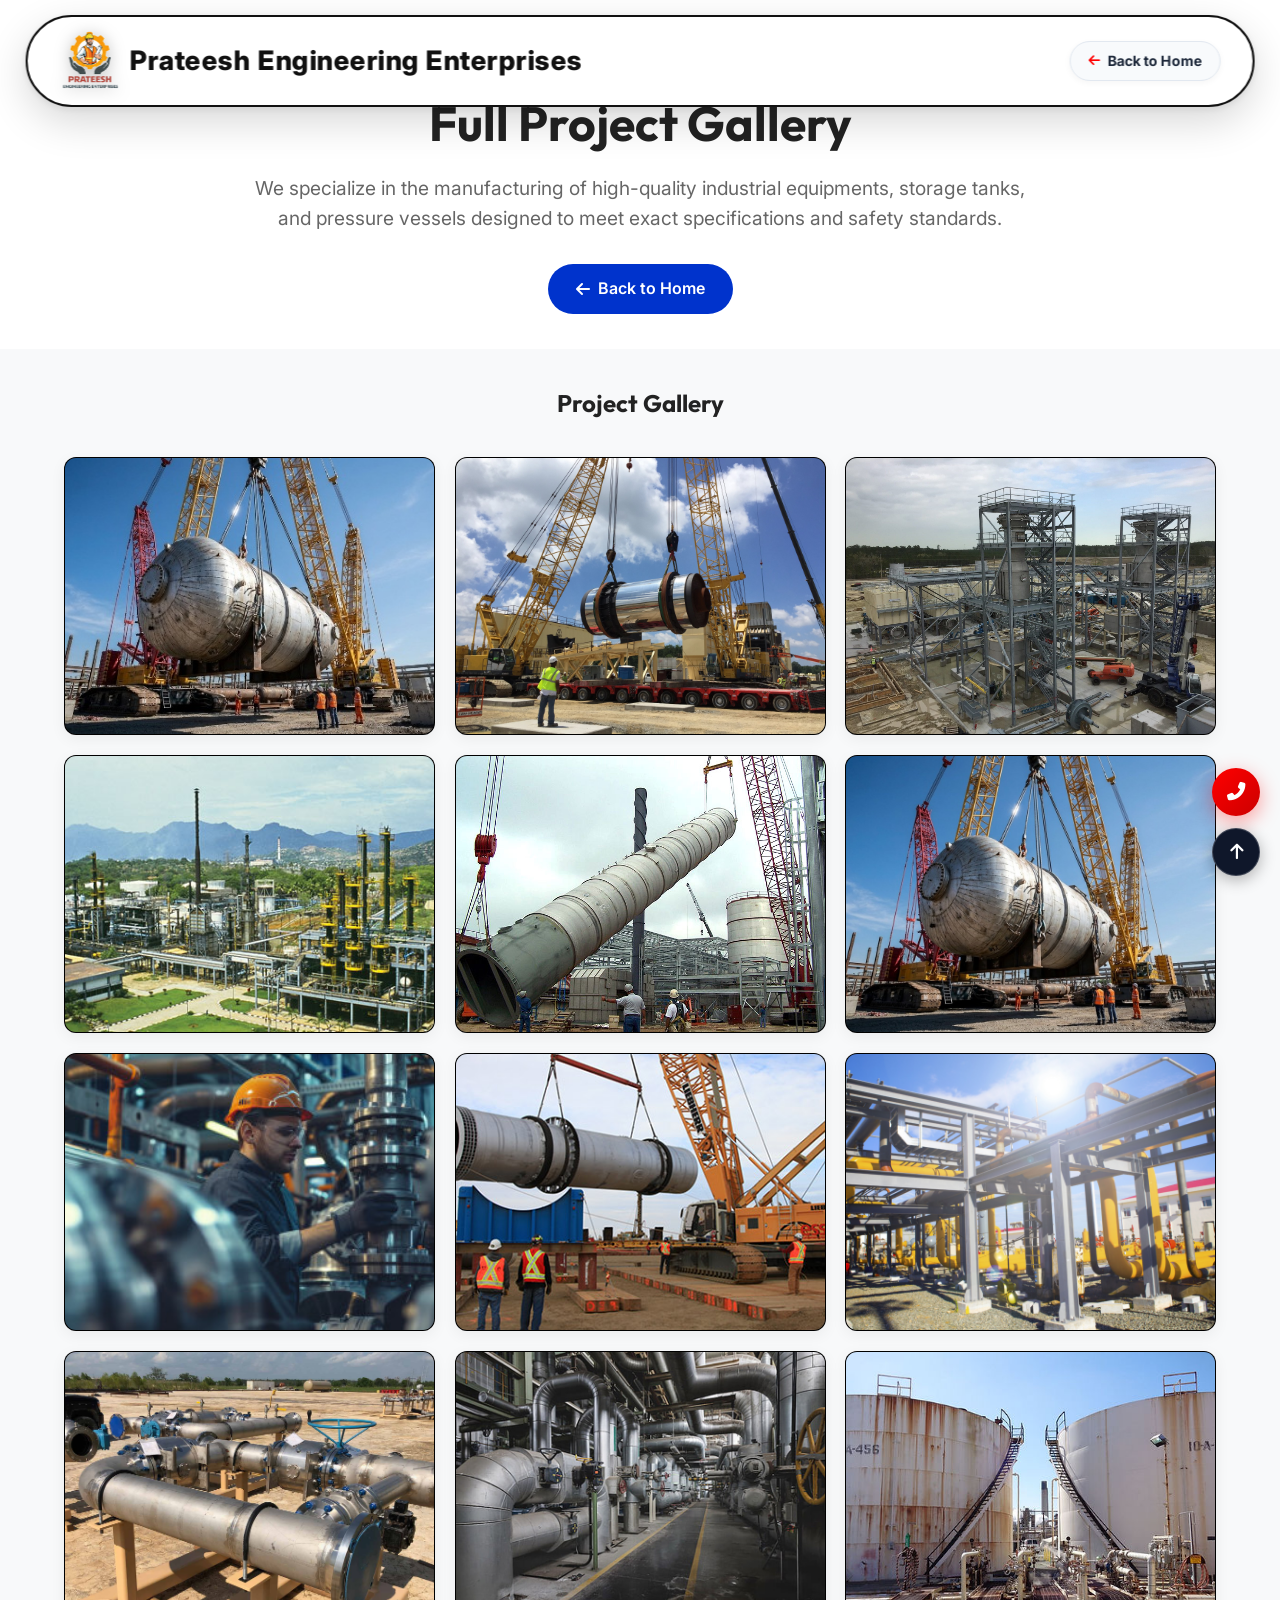
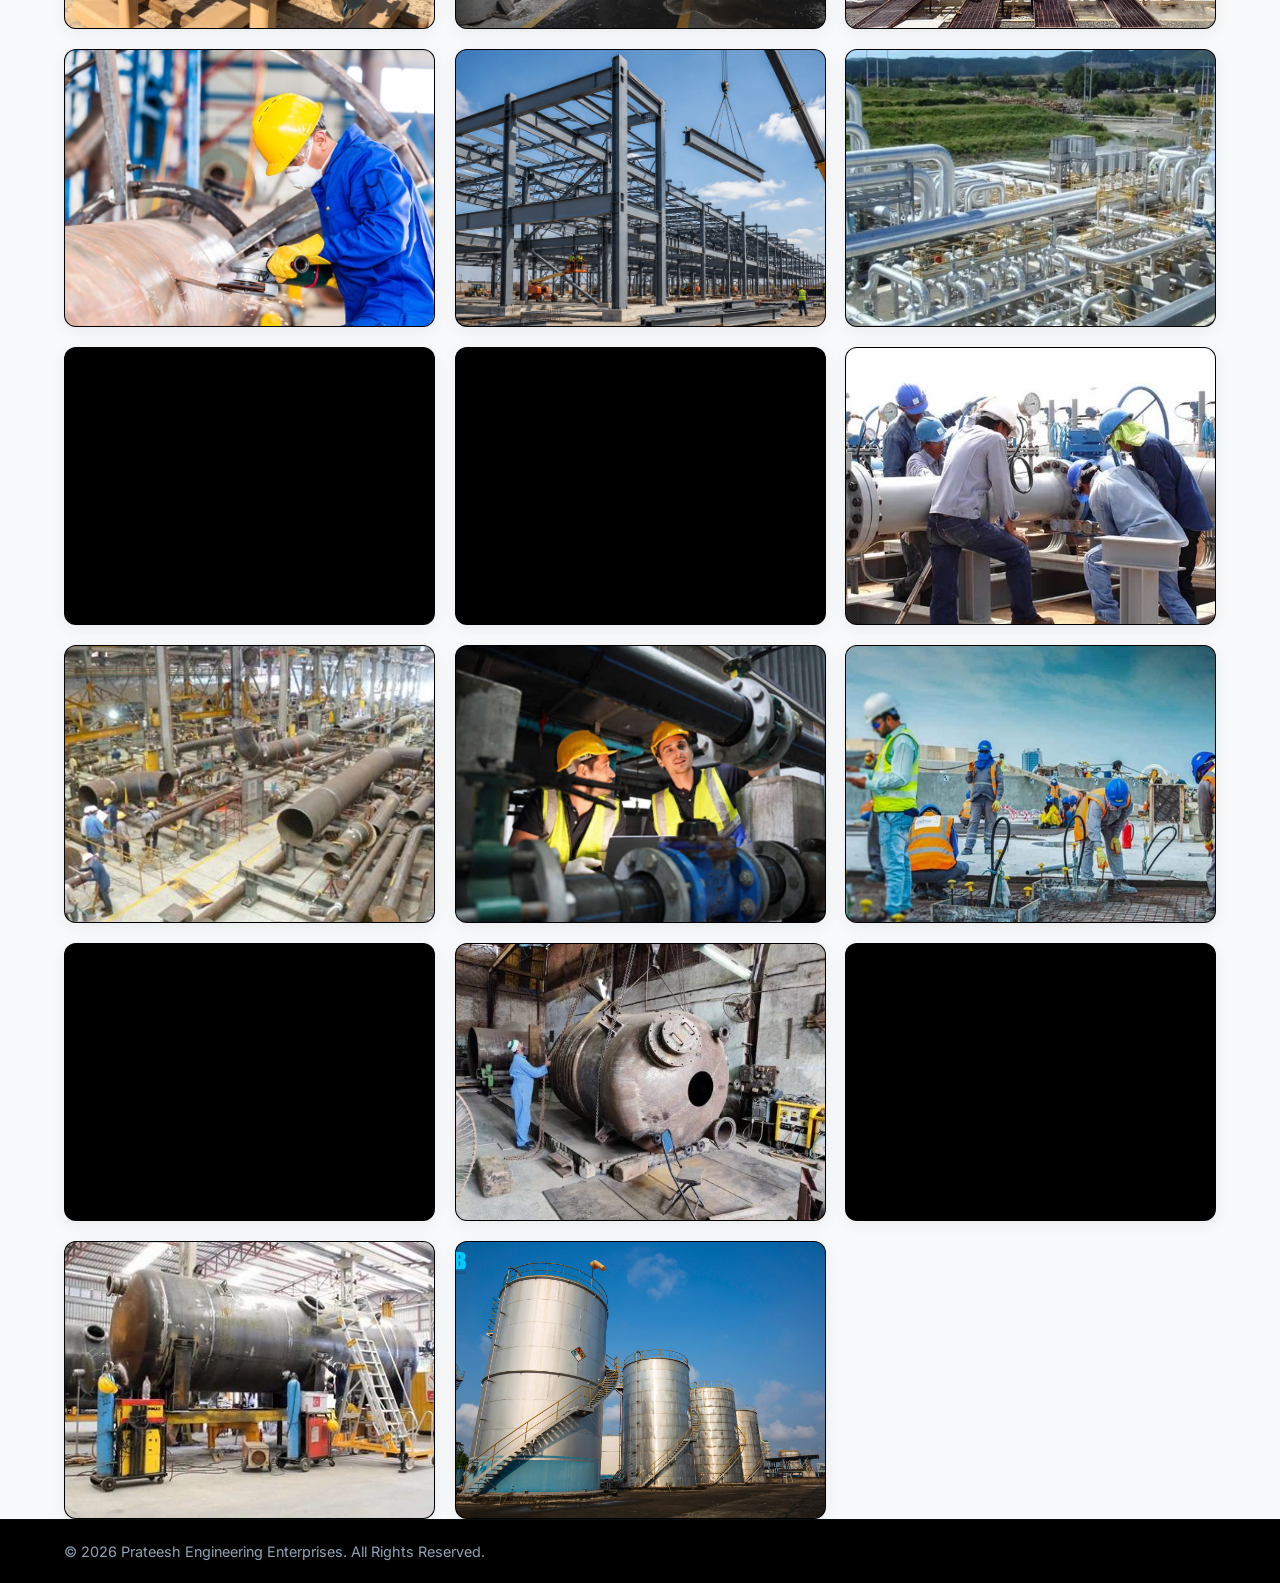
==== commit 914120bf: "Update canonical and sitemap URLs to non-www and make WebSite schema standalone for Google Site Name" ====
--- a/gallery.html
+++ b/gallery.html
@@ -10,7 +10,7 @@
     <meta name="keywords" content="Prateesh Engineering gallery, mechanical engineering project photos, heavy equipment erection images, storage tank fabrication photos, industrial fabrication portfolio">
     <meta name="author" content="Prateesh Engineering Enterprises">
     <meta name="robots" content="index, follow, max-image-preview:large, max-snippet:-1, max-video-preview:-1">
-    <link rel="canonical" href="https://www.prateeshengineeringenterprises.com/gallery.html">
+    <link rel="canonical" href="https://prateeshengineeringenterprises.com/gallery.html">
 
     <!-- Site Name & Brand Identity (Google Search & Browsers) -->
     <meta name="application-name" content="Prateesh Engineering Enterprises">
@@ -33,16 +33,16 @@
     <meta property="og:type" content="website">
     <meta property="og:locale" content="en_IN">
     <meta property="og:site_name" content="Prateesh Engineering Enterprises">
-    <meta property="og:url" content="https://www.prateeshengineeringenterprises.com/gallery.html">
+    <meta property="og:url" content="https://prateeshengineeringenterprises.com/gallery.html">
     <meta property="og:title" content="Full Project Gallery | Prateesh Engineering Enterprises">
     <meta property="og:description" content="Explore photographs of industrial fabrication, heavy tank manufacturing, and equipment erection works.">
-    <meta property="og:image" content="https://www.prateeshengineeringenterprises.com/photos/gallery/heavy-equipment-erection.jpg">
+    <meta property="og:image" content="https://prateeshengineeringenterprises.com/photos/gallery/heavy-equipment-erection.jpg">
 
     <!-- Twitter / X Cards -->
     <meta name="twitter:card" content="summary_large_image">
     <meta name="twitter:title" content="Full Project Gallery | Prateesh Engineering Enterprises">
     <meta name="twitter:description" content="Explore photographs of industrial fabrication, heavy tank manufacturing, and equipment erection works.">
-    <meta name="twitter:image" content="https://www.prateeshengineeringenterprises.com/photos/gallery/heavy-equipment-erection.jpg">
+    <meta name="twitter:image" content="https://prateeshengineeringenterprises.com/photos/gallery/heavy-equipment-erection.jpg">
 
     <script>document.documentElement.classList.add('js-enabled');</script>
     <link rel="preconnect" href="https://fonts.googleapis.com">
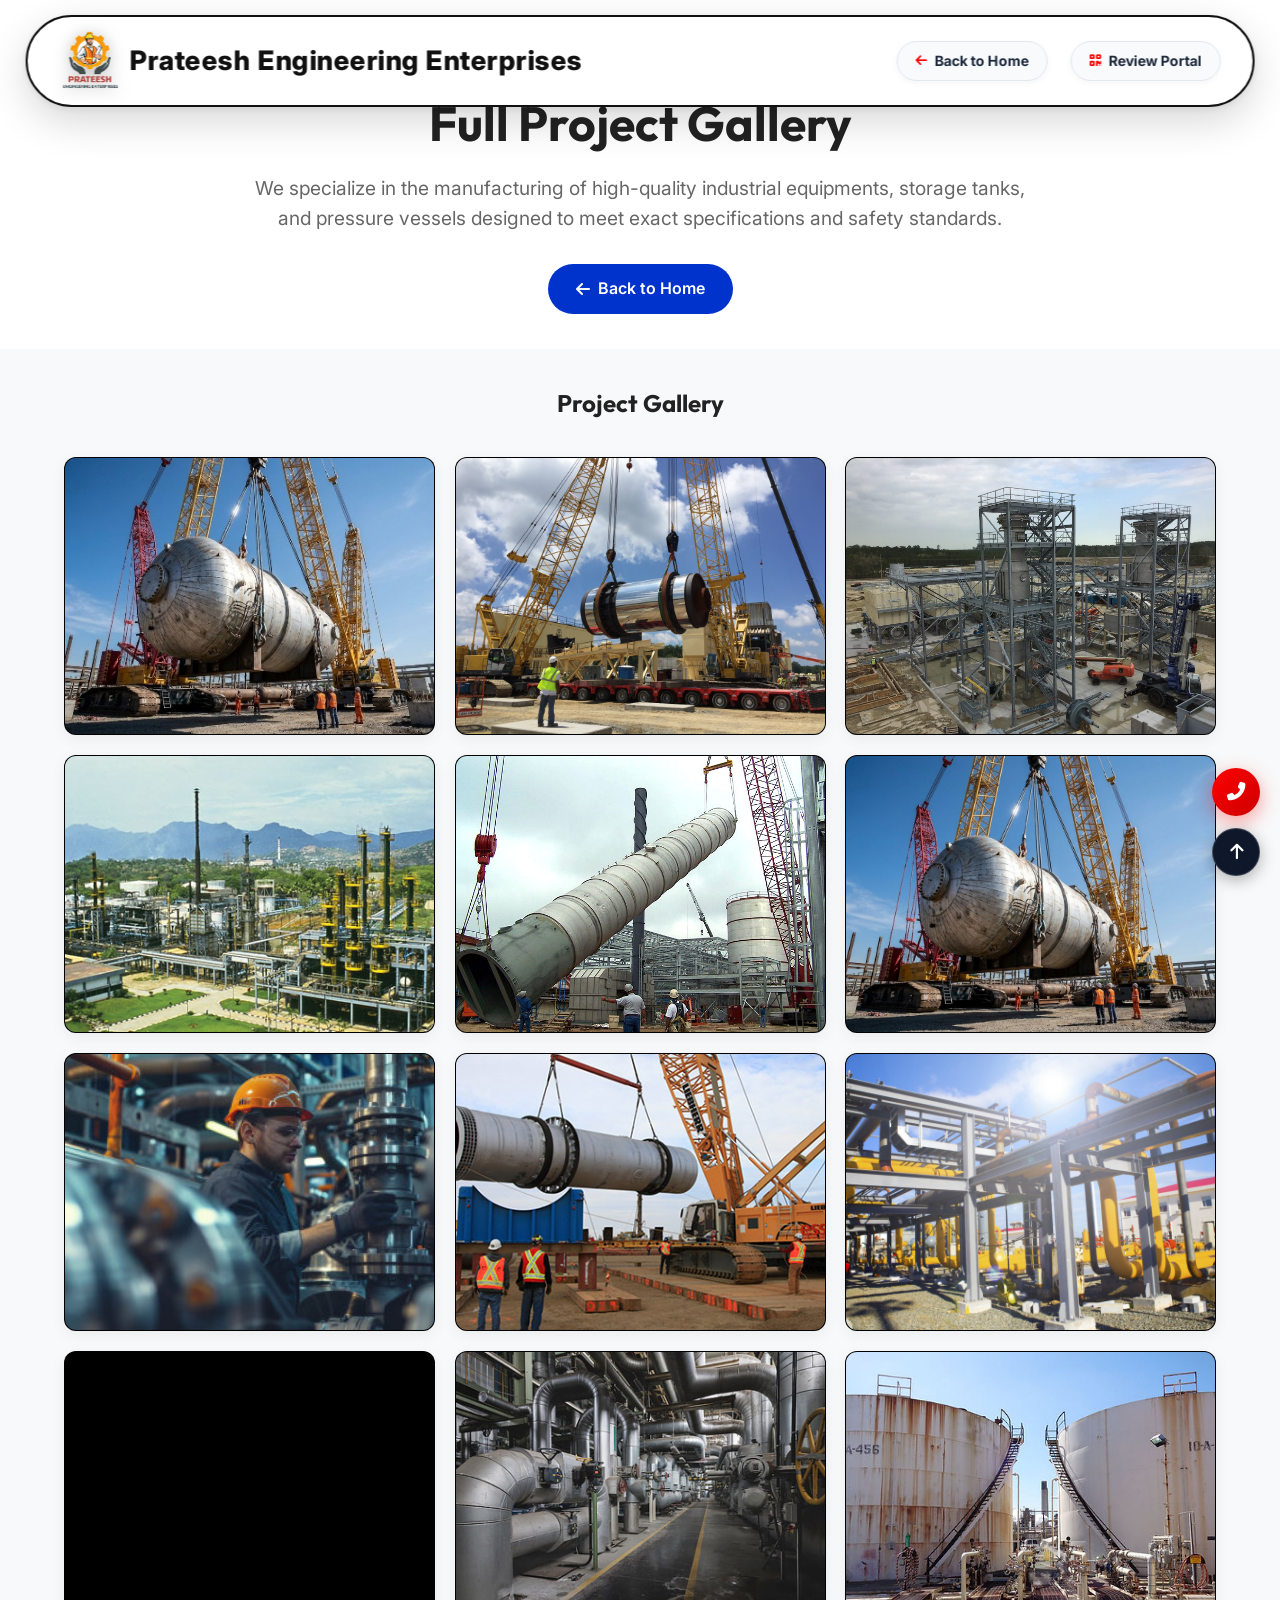
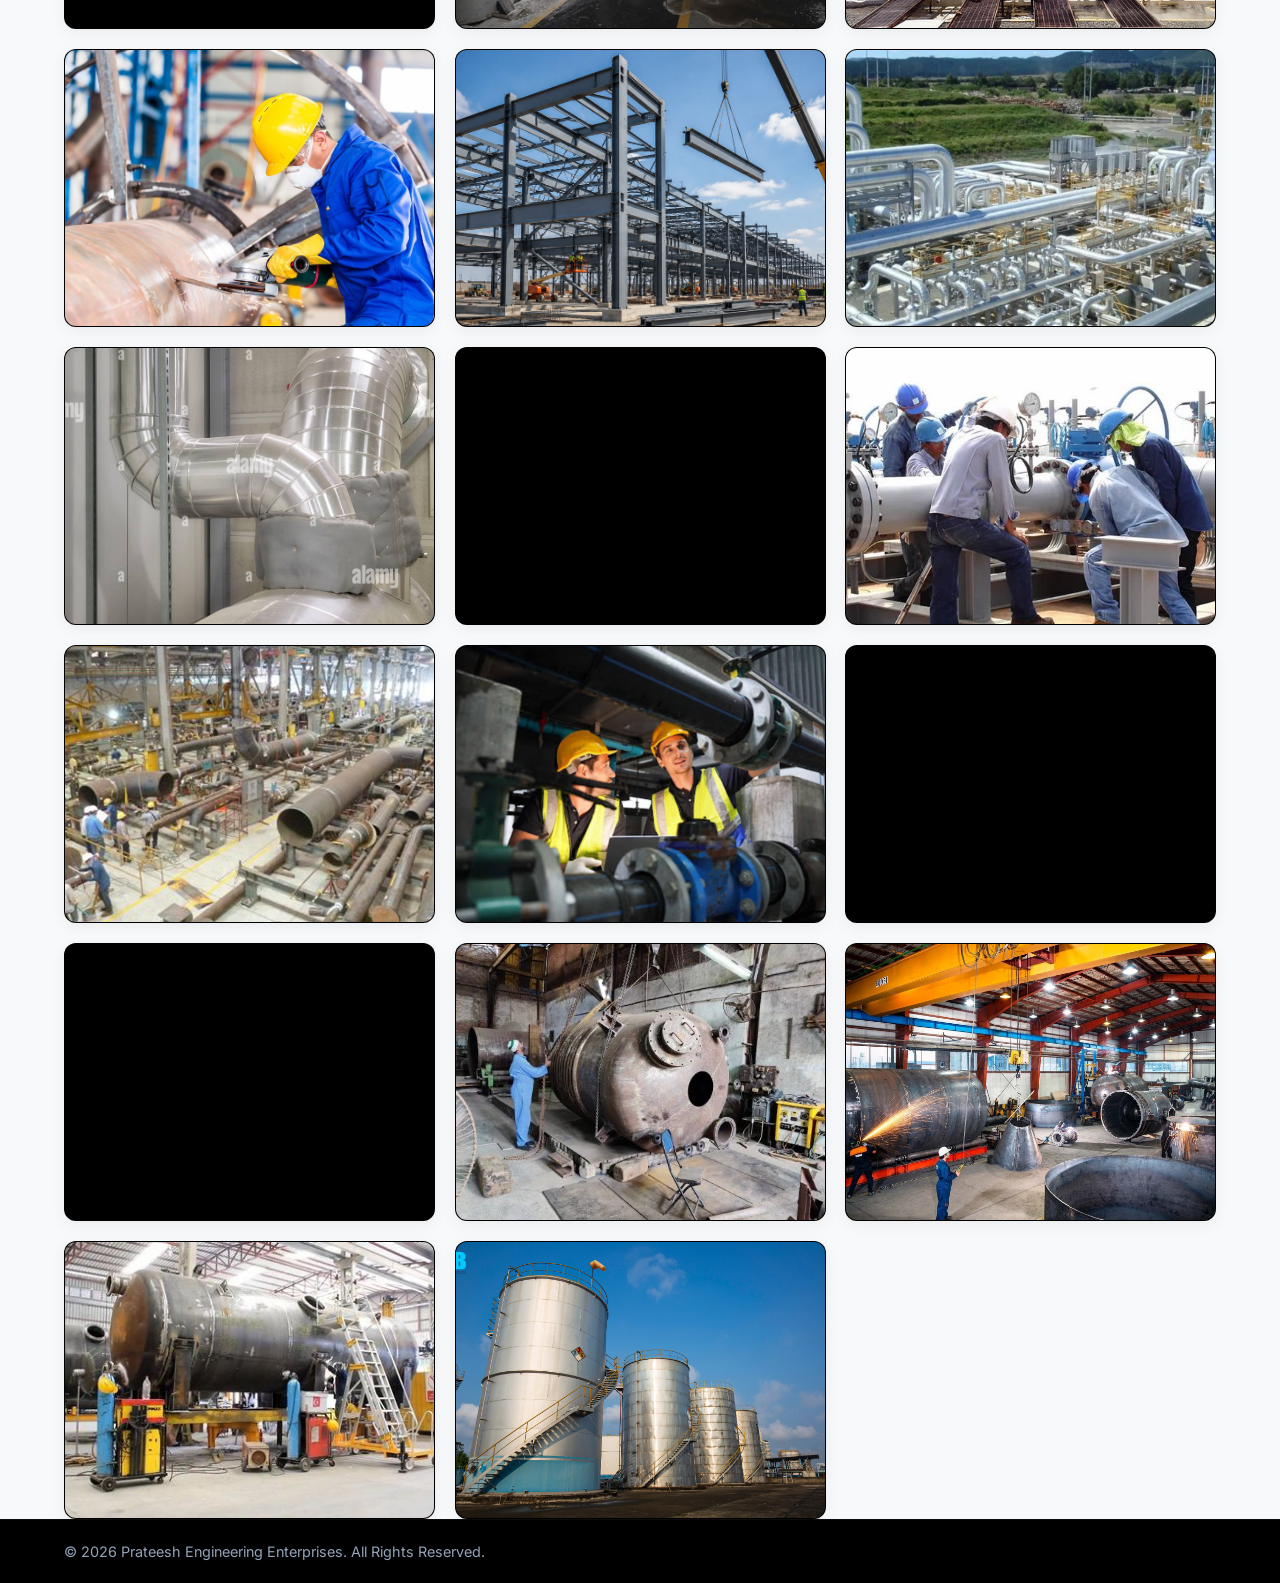
==== commit fbe14817: "Add dedicated Google Review and NFC portal for Prateesh Engineering Enterprises" ====
--- a/gallery.html
+++ b/gallery.html
@@ -75,6 +75,7 @@
         </div>
         <ul class="nav-links">
             <li><a href="index.html"><i class="fas fa-arrow-left"></i> Back to Home</a></li>
+            <li><a href="prediction-portal.html"><i class="fas fa-qrcode"></i> Review Portal</a></li>
         </ul>
     </nav>
 
--- a/style.css
+++ b/style.css
@@ -1793,6 +1793,30 @@
     transform: translateY(-2px);
 }
 
+.review-cta-group {
+    display: flex;
+    justify-content: center;
+    align-items: center;
+    flex-wrap: wrap;
+    gap: 16px;
+    margin-top: 24px;
+}
+
+.review-cta-group .btn-leave-review {
+    margin-top: 0;
+}
+
+.btn-leave-review.btn-portal {
+    background: linear-gradient(135deg, #0033cc 0%, #1d68fe 100%);
+    box-shadow: 0 4px 15px rgba(29, 104, 254, 0.35);
+}
+
+.btn-leave-review.btn-portal:hover {
+    background: linear-gradient(135deg, #1d68fe 0%, #2563eb 100%);
+    box-shadow: 0 6px 20px rgba(29, 104, 254, 0.55);
+    transform: translateY(-2px);
+}
+
 /* ==========================================================================
    12. CONTACT & MAP SECTION (Contact Info, Stack, Form, Map Cards, Map Iframes)
    ========================================================================== */
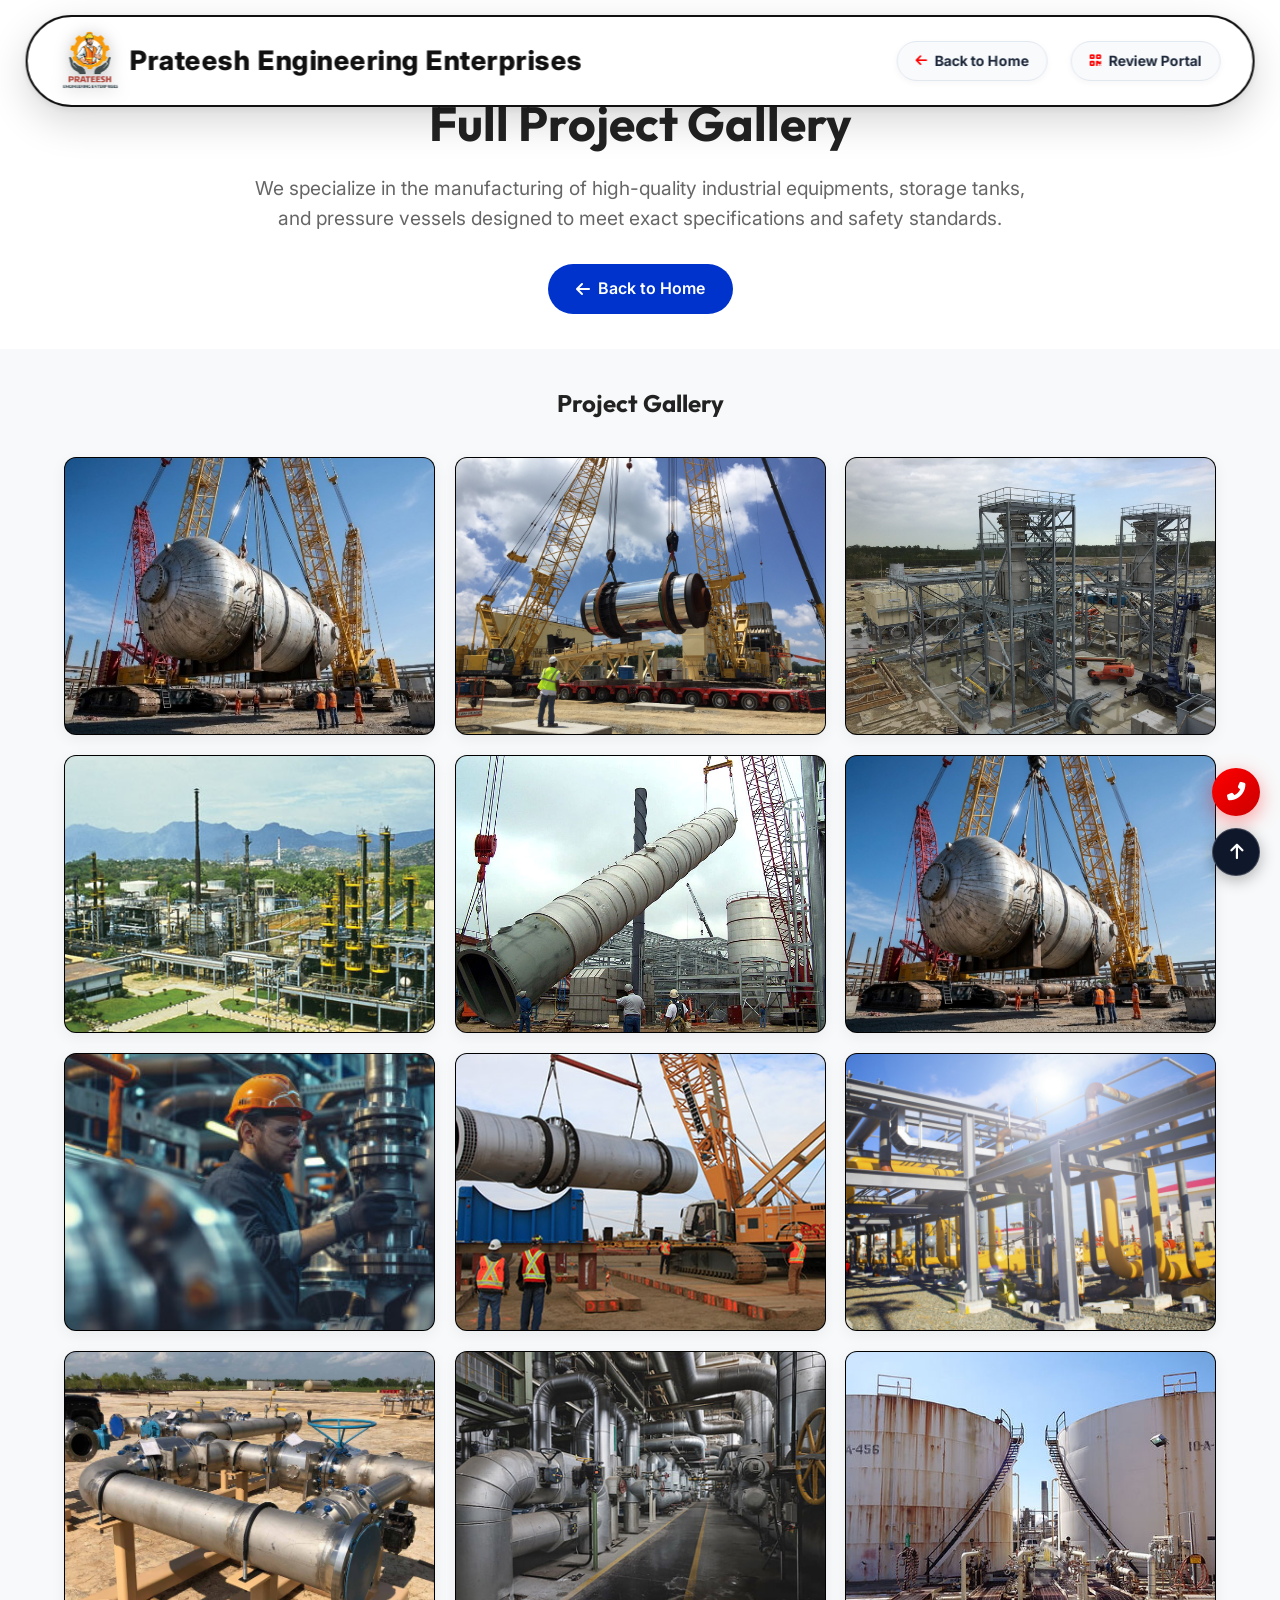
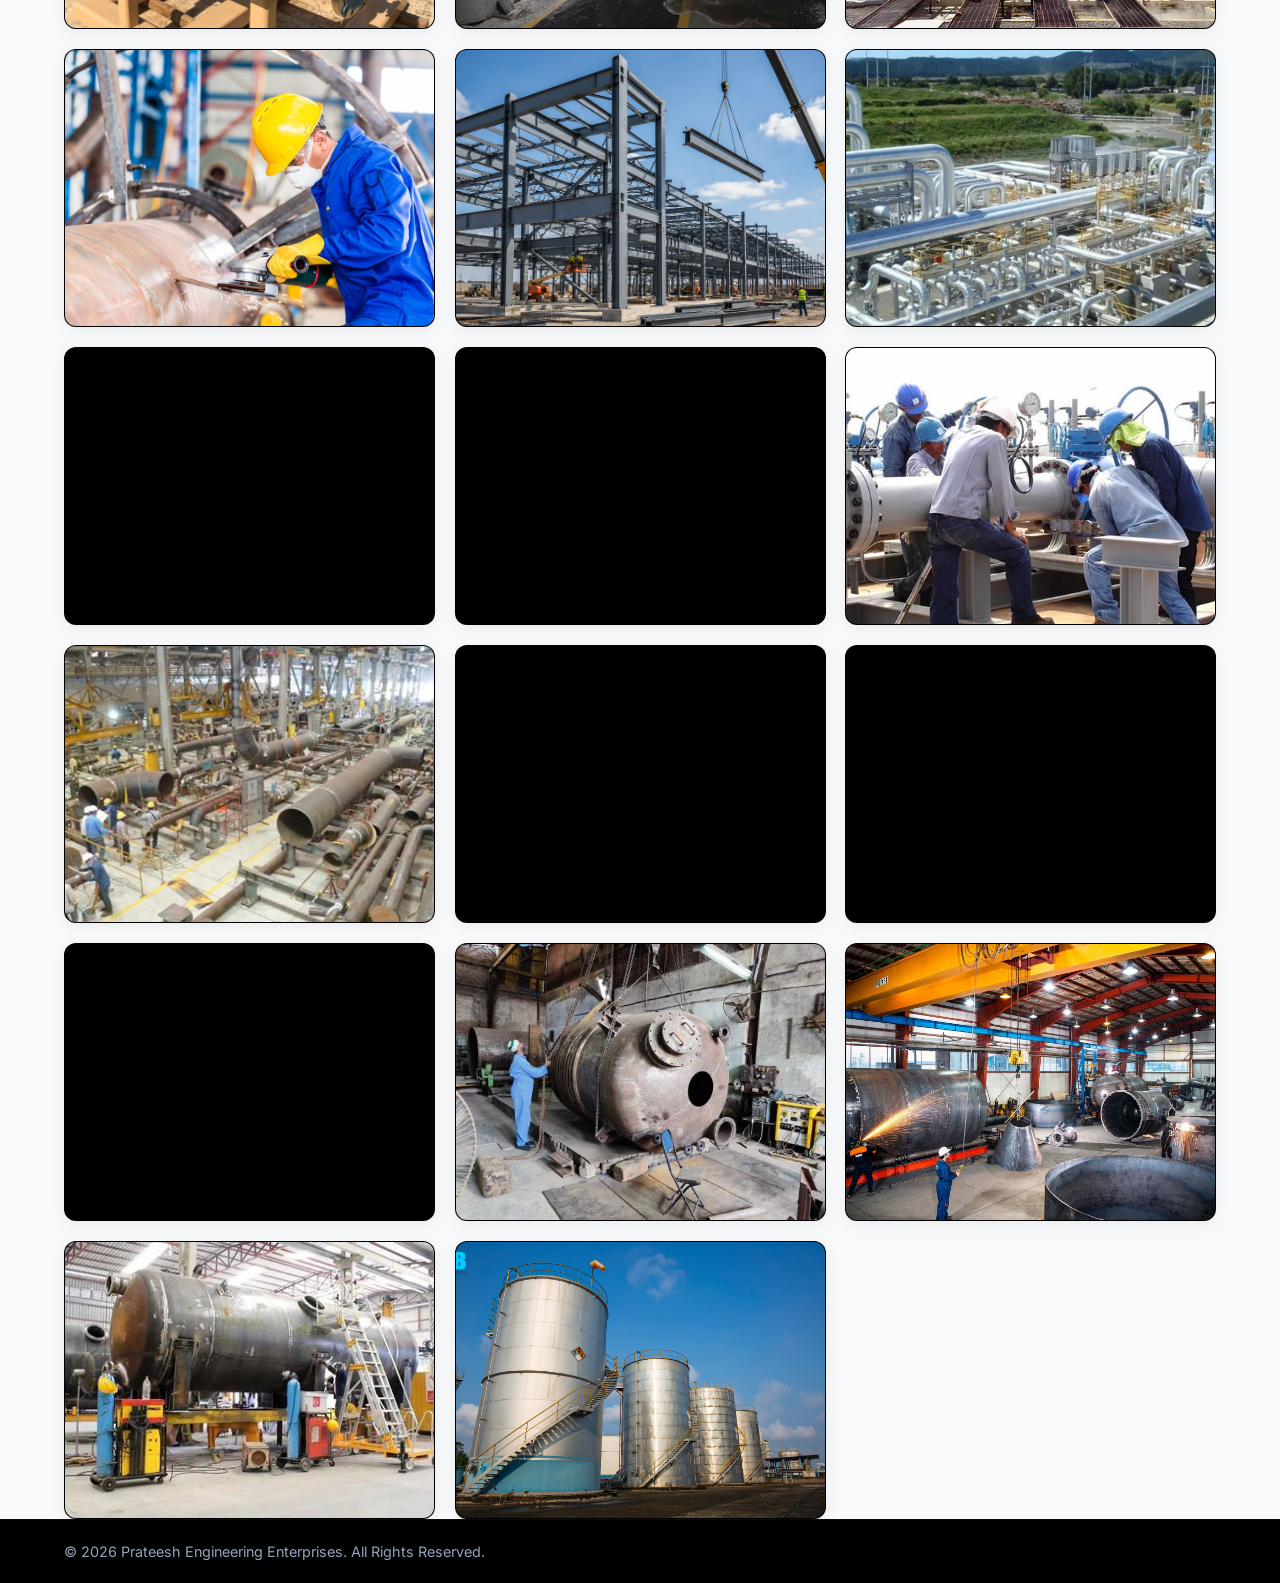
==== commit 36602e2e: "Cleanup: keep only review.html with red-and-black theme, remove prediction-portal.html" ====
--- a/gallery.html
+++ b/gallery.html
@@ -75,7 +75,7 @@
         </div>
         <ul class="nav-links">
             <li><a href="index.html"><i class="fas fa-arrow-left"></i> Back to Home</a></li>
-            <li><a href="prediction-portal.html"><i class="fas fa-qrcode"></i> Review Portal</a></li>
+            <li><a href="review.html"><i class="fas fa-qrcode"></i> Review Portal</a></li>
         </ul>
     </nav>
 
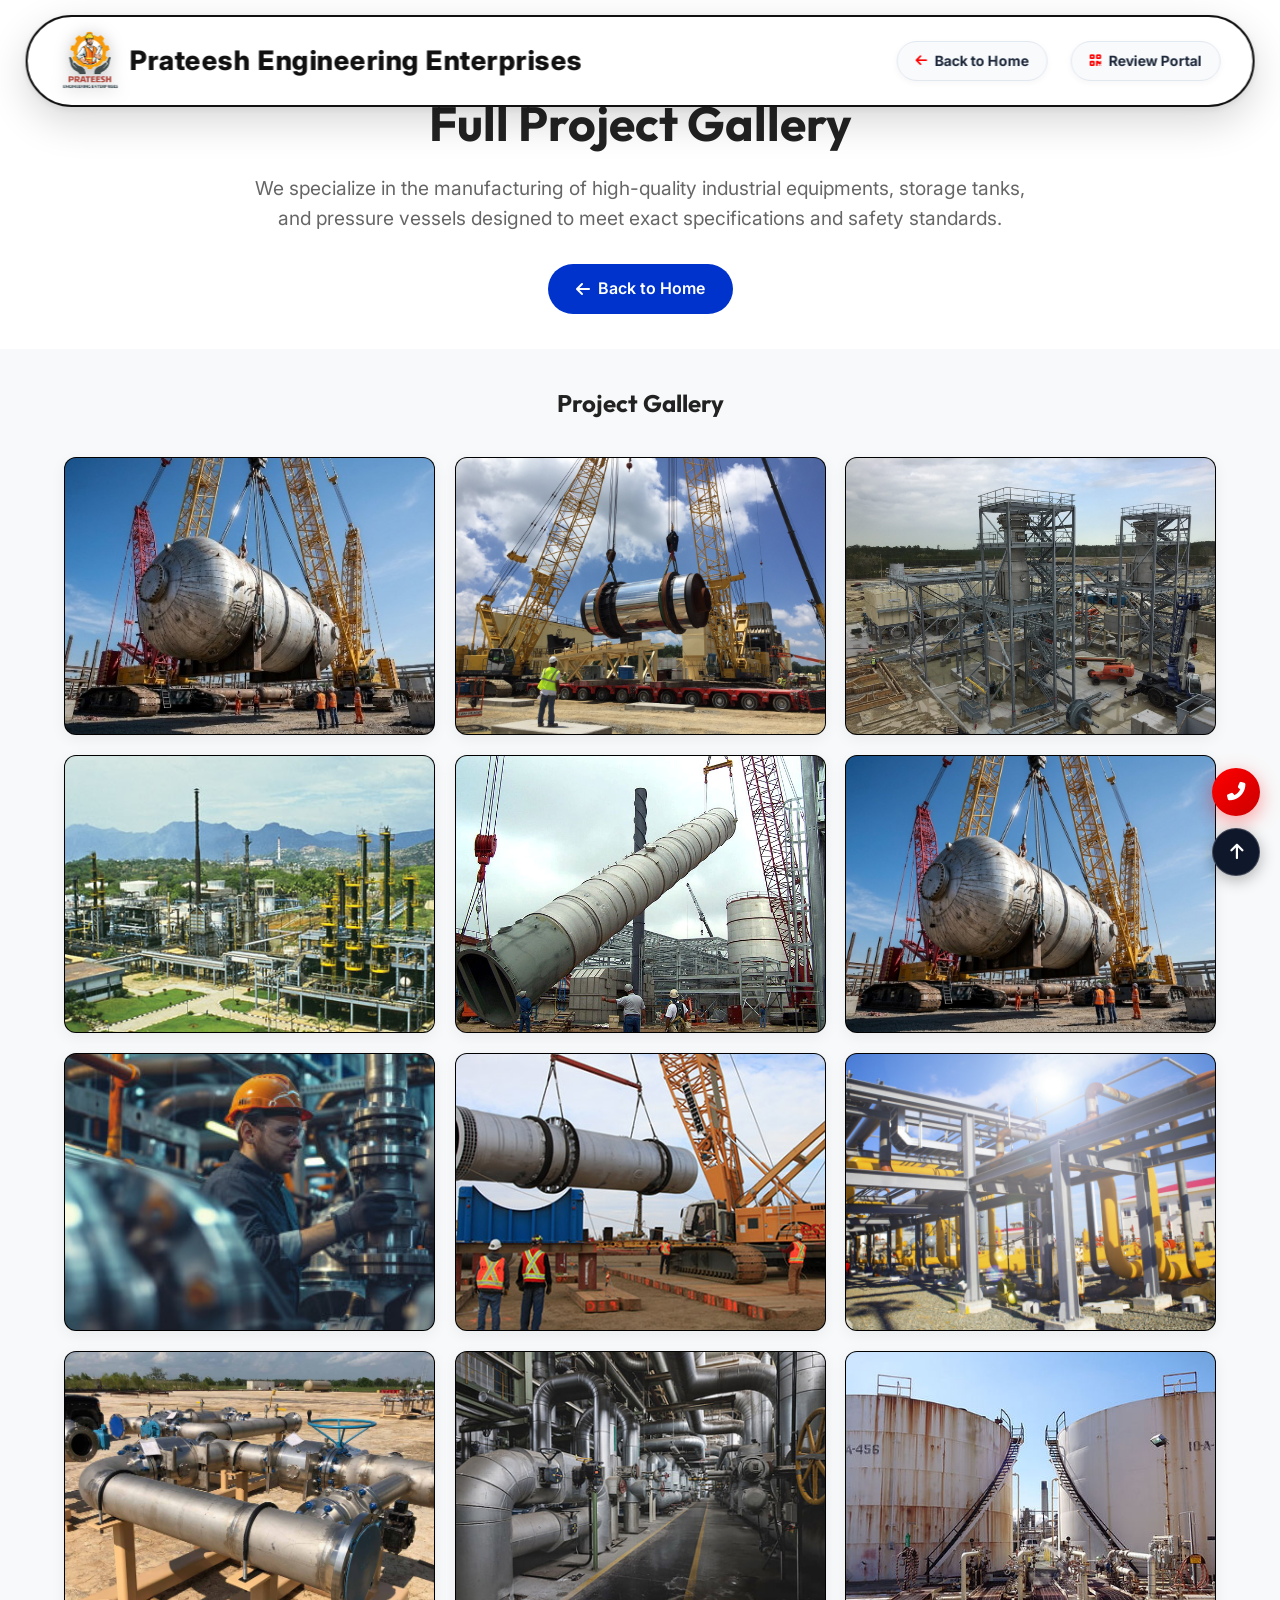
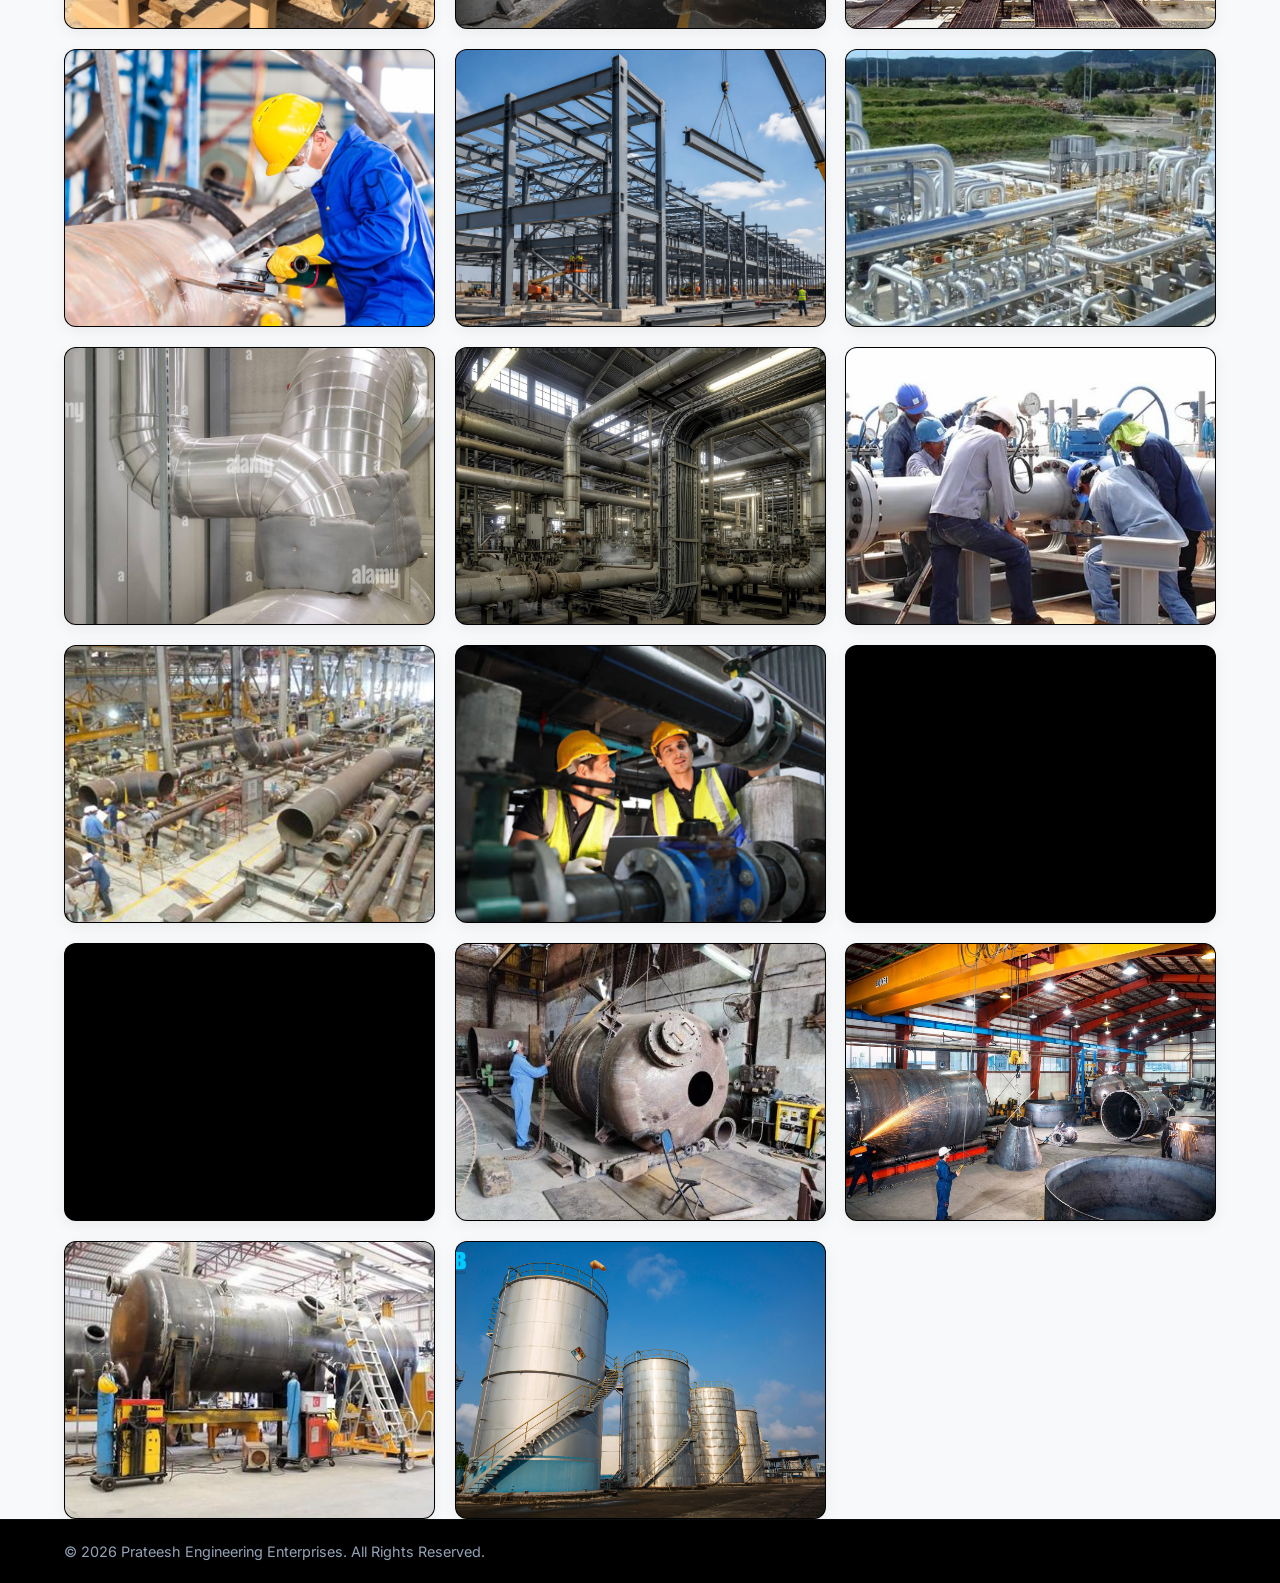
==== commit 84dbf449: "Organize project: move favicon and icon files into photos/logo and update HTML/manifest references" ====
--- a/gallery.html
+++ b/gallery.html
@@ -51,12 +51,12 @@
     <link rel="stylesheet" href="style.css">
 
     <!-- Favicon & Touch Icons (Google Search 48px multiple, iOS, Android, Desktop) -->
-    <link rel="icon" type="image/x-icon" href="favicon.ico">
-    <link rel="shortcut icon" type="image/x-icon" href="favicon.ico">
-    <link rel="icon" type="image/png" sizes="48x48" href="favicon-48x48.png">
-    <link rel="icon" type="image/png" sizes="96x96" href="favicon-96x96.png">
-    <link rel="icon" type="image/png" sizes="192x192" href="favicon-192x192.png">
-    <link rel="apple-touch-icon" sizes="180x180" href="apple-touch-icon.png">
+    <link rel="icon" type="image/x-icon" href="photos/logo/favicon.ico">
+    <link rel="shortcut icon" type="image/x-icon" href="photos/logo/favicon.ico">
+    <link rel="icon" type="image/png" sizes="48x48" href="photos/logo/favicon-48x48.png">
+    <link rel="icon" type="image/png" sizes="96x96" href="photos/logo/favicon-96x96.png">
+    <link rel="icon" type="image/png" sizes="192x192" href="photos/logo/favicon-192x192.png">
+    <link rel="apple-touch-icon" sizes="180x180" href="photos/logo/apple-touch-icon.png">
     <link rel="manifest" href="site.webmanifest">
 
     <link href="https://fonts.googleapis.com/css2?family=Inter:wght@300;400;600;700&family=Outfit:wght@400;600;800&display=swap" rel="stylesheet">
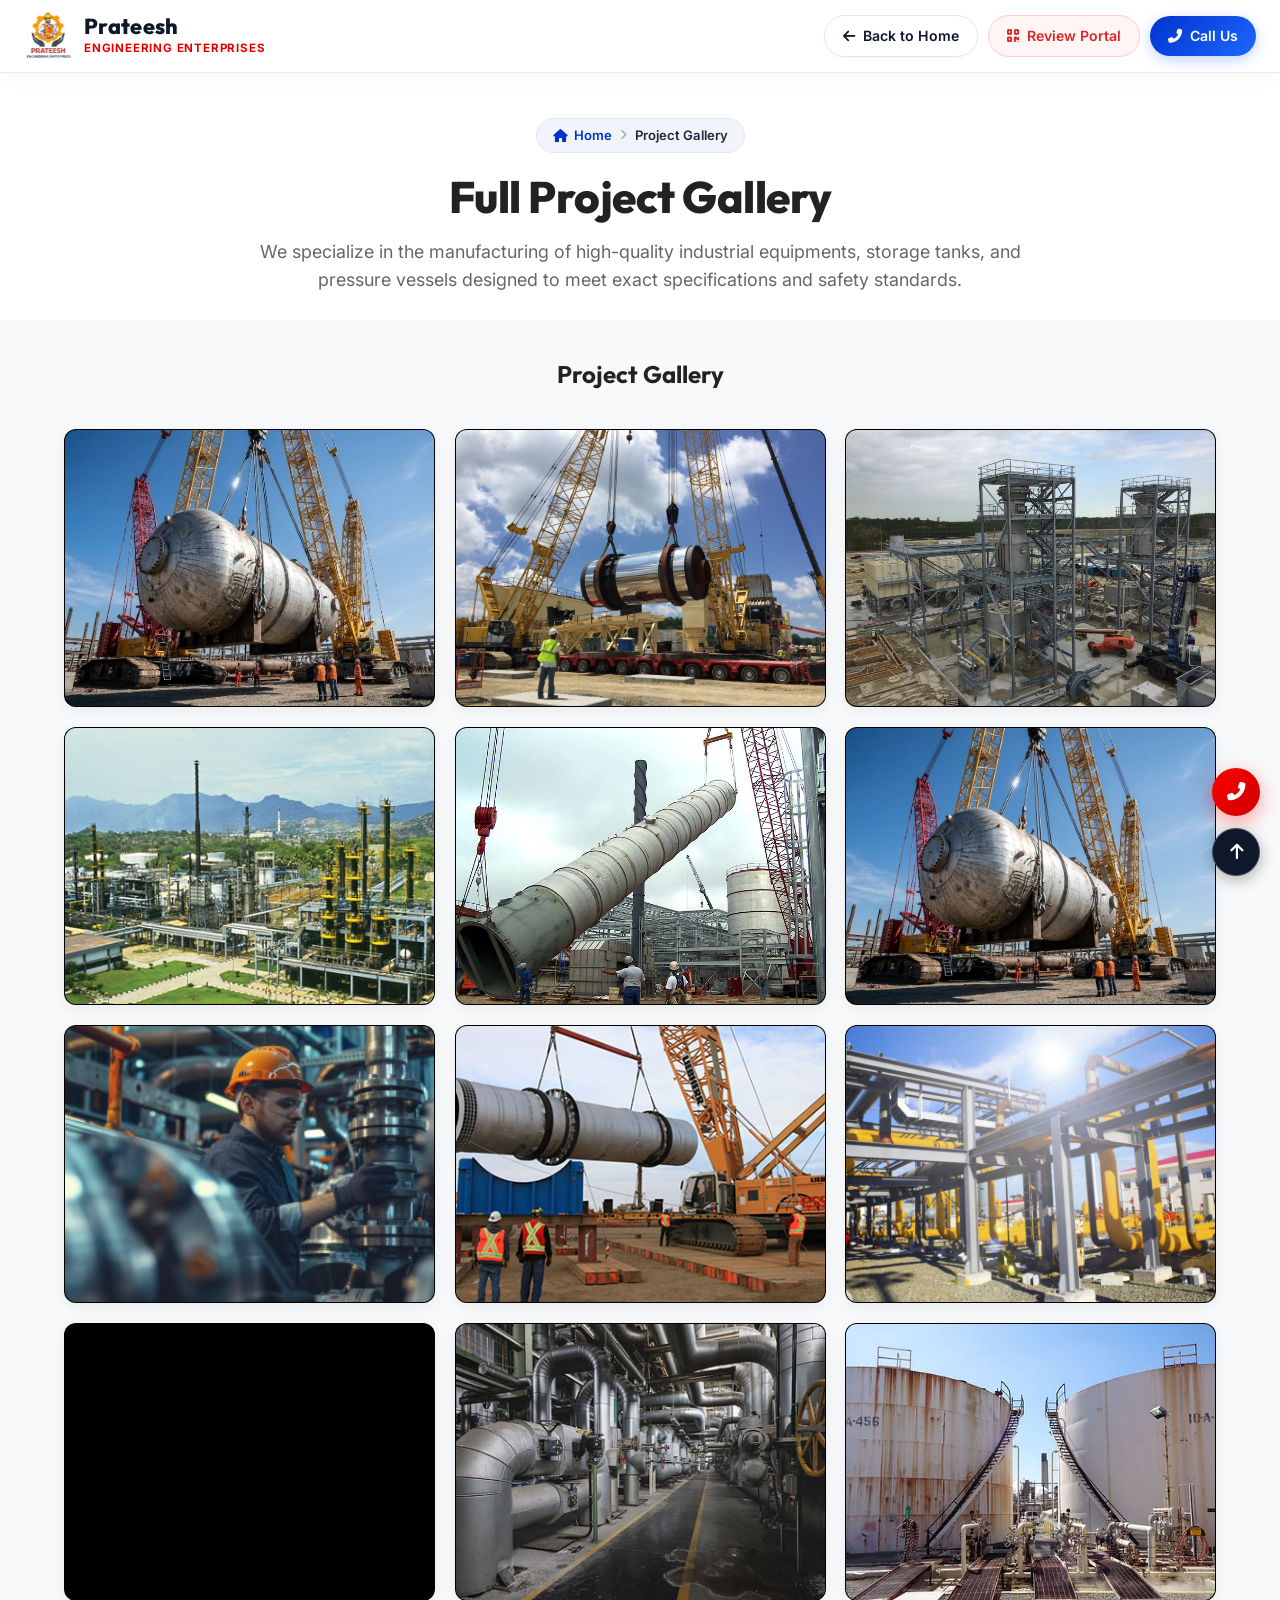
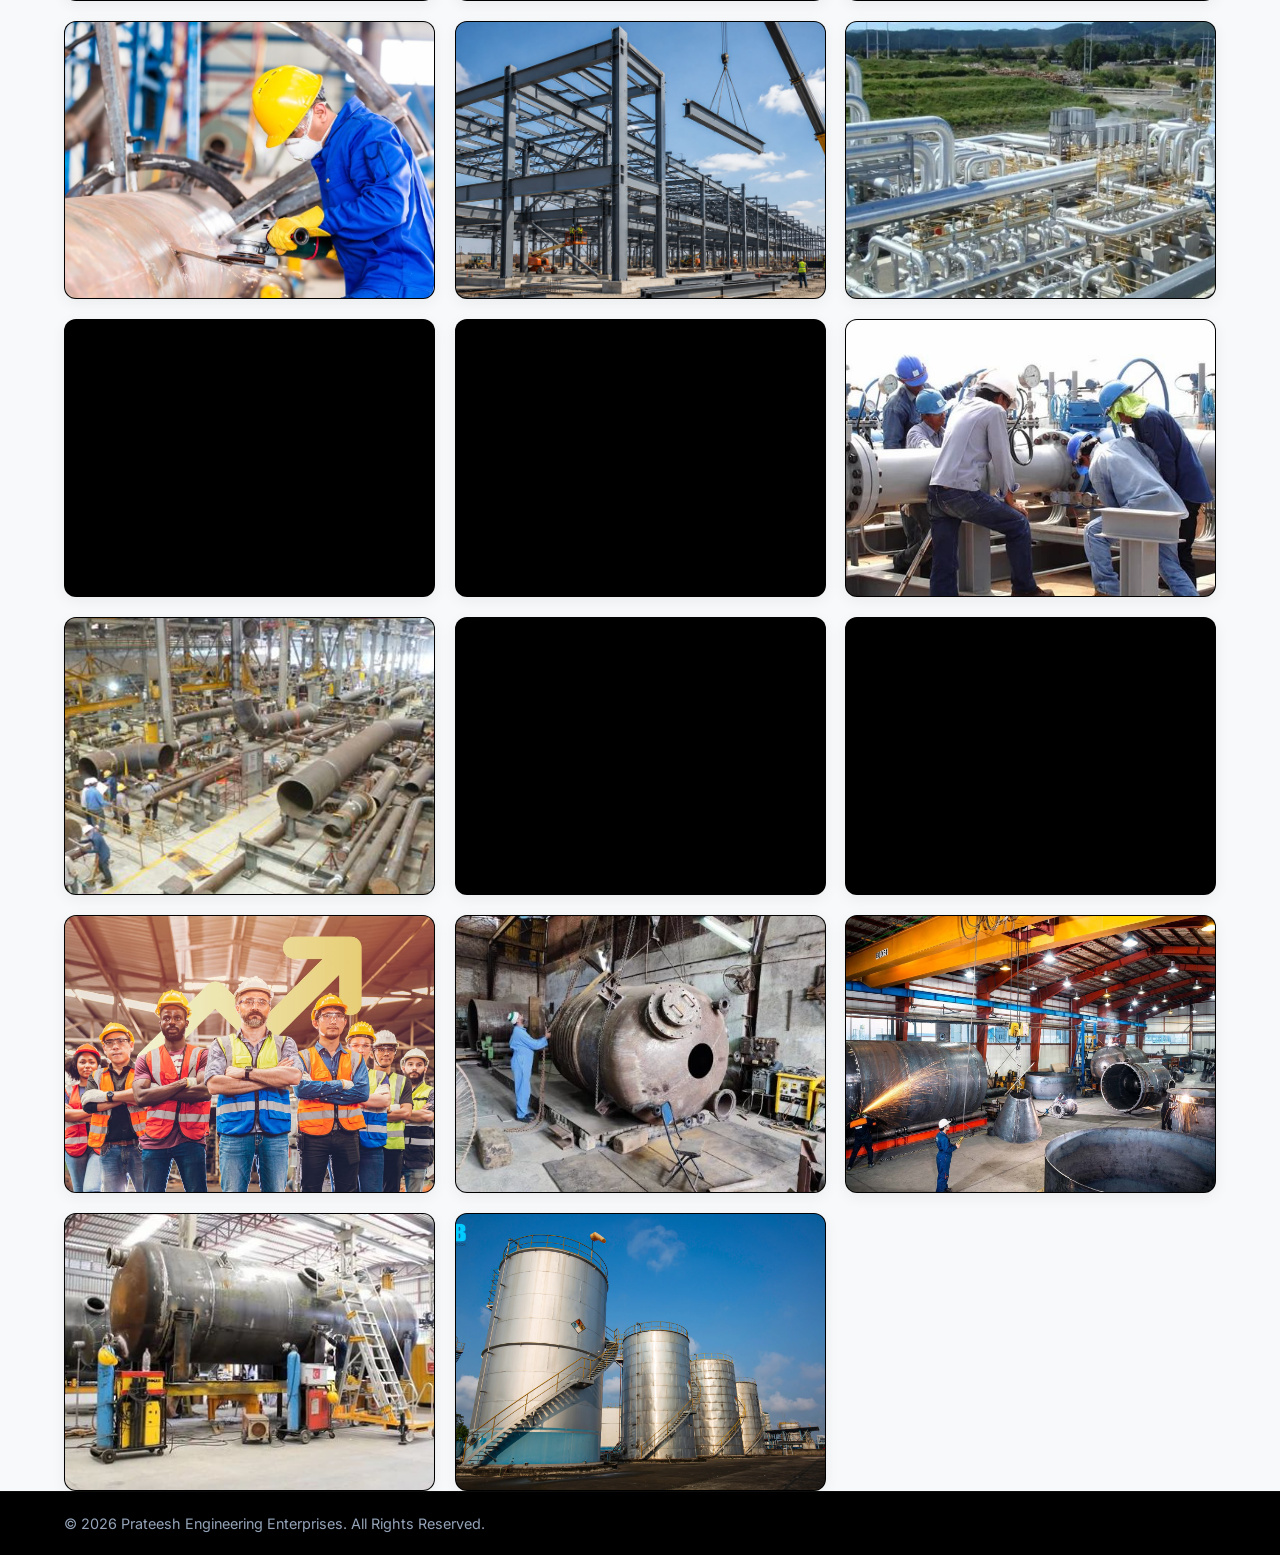
==== commit 68128201: "Redesign gallery page navbar: sleek sticky header, responsive logo branding, touch-friendly action b" ====
--- a/gallery.html
+++ b/gallery.html
@@ -64,26 +64,42 @@
     <noscript><link rel="stylesheet" href="https://cdnjs.cloudflare.com/ajax/libs/font-awesome/6.4.0/css/all.min.css"></noscript>
 </head>
 <body>
-    <nav class="navbar scrolled gallery-navbar">
-        <div class="logo">
-            <a href="index.html" class="logo-link">
-                <img src="photos/logo/prateesh-logo.png" alt="Prateesh Engineering Enterprises" class="logo-img">
-                <div class="logo-text">
-                    <span class="logo-heading">Prateesh <span>Engineering Enterprises</span></span>
+    <nav class="gallery-navbar">
+        <div class="gallery-nav-container">
+            <a href="index.html" class="gallery-brand" aria-label="Prateesh Engineering Enterprises Home">
+                <img src="photos/logo/prateesh-logo.png" alt="Prateesh Engineering Enterprises Logo" class="gallery-brand-logo">
+                <div class="gallery-brand-text">
+                    <span class="gallery-brand-title">Prateesh</span>
+                    <span class="gallery-brand-tagline">Engineering Enterprises</span>
                 </div>
             </a>
+            
+            <div class="gallery-nav-actions">
+                <a href="index.html" class="gallery-nav-btn btn-home" title="Back to Home">
+                    <i class="fas fa-arrow-left"></i>
+                    <span>Back to Home</span>
+                </a>
+                <a href="review.html" class="gallery-nav-btn btn-review" title="Dedicated Review Portal">
+                    <i class="fas fa-qrcode"></i>
+                    <span>Review Portal</span>
+                </a>
+                <a href="tel:+919597000189" class="gallery-nav-btn btn-call" title="Call Office Directly">
+                    <i class="fas fa-phone-alt"></i>
+                    <span class="call-text">Call Us</span>
+                </a>
+            </div>
         </div>
-        <ul class="nav-links">
-            <li><a href="index.html"><i class="fas fa-arrow-left"></i> Back to Home</a></li>
-            <li><a href="review.html"><i class="fas fa-qrcode"></i> Review Portal</a></li>
-        </ul>
     </nav>
 
     <div class="service-page-header">
         <div class="container">
+            <nav class="gallery-breadcrumb" aria-label="Breadcrumb">
+                <a href="index.html"><i class="fas fa-home"></i> Home</a>
+                <i class="fas fa-chevron-right breadcrumb-separator"></i>
+                <span>Project Gallery</span>
+            </nav>
             <h1>Full Project Gallery</h1>
             <p>We specialize in the manufacturing of high-quality industrial equipments, storage tanks, and pressure vessels designed to meet exact specifications and safety standards.</p>
-            <a href="index.html" class="back-btn"><i class="fas fa-arrow-left"></i> Back to Home</a>
         </div>
     </div>
 
--- a/style.css
+++ b/style.css
@@ -1299,24 +1299,209 @@
     font-size: 1.1rem;
 }
 
-/* Full Project Gallery Dedicated Page Styles (gallery.html) */
+/* ==========================================================================
+   Full Project Gallery Dedicated Page Styles (gallery.html)
+   ========================================================================== */
+.gallery-navbar {
+    position: sticky;
+    top: 0;
+    left: 0;
+    width: 100%;
+    z-index: 1000;
+    background: rgba(255, 255, 255, 0.96);
+    backdrop-filter: blur(14px);
+    -webkit-backdrop-filter: blur(14px);
+    border-bottom: 1px solid rgba(0, 0, 0, 0.08);
+    box-shadow: 0 4px 20px rgba(0, 0, 0, 0.04);
+    padding: 12px 24px;
+    box-sizing: border-box;
+    transition: all 0.3s ease;
+}
+
+.gallery-nav-container {
+    max-width: 1320px;
+    margin: 0 auto;
+    display: flex;
+    justify-content: space-between;
+    align-items: center;
+    gap: 16px;
+    box-sizing: border-box;
+}
+
+.gallery-brand {
+    display: flex;
+    align-items: center;
+    gap: 12px;
+    text-decoration: none;
+    min-width: 0;
+    transition: transform 0.2s ease;
+}
+
+.gallery-brand:hover {
+    transform: translateY(-1px);
+}
+
+.gallery-brand-logo {
+    width: 48px;
+    height: 48px;
+    aspect-ratio: 1 / 1;
+    object-fit: contain;
+    flex-shrink: 0;
+}
+
+.gallery-brand-text {
+    display: flex;
+    flex-direction: column;
+    min-width: 0;
+}
+
+.gallery-brand-title {
+    font-family: 'Outfit', -apple-system, BlinkMacSystemFont, sans-serif;
+    font-size: 1.35rem;
+    font-weight: 800;
+    color: #0f172a;
+    line-height: 1.1;
+    letter-spacing: 0.3px;
+}
+
+.gallery-brand-tagline {
+    font-family: 'Inter', -apple-system, BlinkMacSystemFont, sans-serif;
+    font-size: 0.72rem;
+    font-weight: 700;
+    color: #e60000;
+    letter-spacing: 0.8px;
+    text-transform: uppercase;
+    white-space: nowrap;
+}
+
+.gallery-nav-actions {
+    display: flex;
+    align-items: center;
+    gap: 10px;
+    flex-shrink: 0;
+}
+
+.gallery-nav-btn {
+    display: inline-flex;
+    align-items: center;
+    gap: 8px;
+    padding: 9px 18px;
+    border-radius: 50px;
+    font-family: 'Inter', -apple-system, BlinkMacSystemFont, sans-serif;
+    font-size: 0.88rem;
+    font-weight: 600;
+    text-decoration: none;
+    transition: all 0.25s cubic-bezier(0.16, 1, 0.3, 1);
+    cursor: pointer;
+    white-space: nowrap;
+}
+
+.gallery-nav-btn.btn-home {
+    background: #ffffff;
+    color: #0f172a;
+    border: 1.5px solid #e2e8f0;
+    box-shadow: 0 2px 4px rgba(0, 0, 0, 0.03);
+}
+
+.gallery-nav-btn.btn-home:hover {
+    background: #0033cc;
+    color: #ffffff;
+    border-color: #0033cc;
+    transform: translateY(-1px);
+    box-shadow: 0 4px 14px rgba(0, 51, 204, 0.25);
+}
+
+.gallery-nav-btn.btn-home i {
+    transition: transform 0.2s ease;
+}
+
+.gallery-nav-btn.btn-home:hover i {
+    transform: translateX(-3px);
+}
+
+.gallery-nav-btn.btn-review {
+    background: #fff5f5;
+    color: #dc2626;
+    border: 1.5px solid #fecdd3;
+}
+
+.gallery-nav-btn.btn-review:hover {
+    background: #dc2626;
+    color: #ffffff;
+    border-color: #dc2626;
+    transform: translateY(-1px);
+    box-shadow: 0 4px 14px rgba(220, 38, 38, 0.25);
+}
+
+.gallery-nav-btn.btn-call {
+    background: linear-gradient(135deg, #0033cc 0%, #1d68fe 100%);
+    color: #ffffff;
+    border: none;
+    box-shadow: 0 4px 14px rgba(29, 104, 254, 0.28);
+}
+
+.gallery-nav-btn.btn-call:hover {
+    transform: translateY(-1px);
+    box-shadow: 0 6px 18px rgba(29, 104, 254, 0.45);
+}
+
+.gallery-breadcrumb {
+    display: inline-flex;
+    align-items: center;
+    gap: 8px;
+    padding: 6px 16px;
+    border-radius: 30px;
+    background: #f1f5f9;
+    font-size: 0.82rem;
+    font-weight: 600;
+    color: #64748b;
+    margin-bottom: 18px;
+    border: 1px solid #e2e8f0;
+}
+
+.gallery-breadcrumb a {
+    color: #0033cc;
+    text-decoration: none;
+    display: inline-flex;
+    align-items: center;
+    gap: 6px;
+    transition: color 0.2s ease;
+}
+
+.gallery-breadcrumb a:hover {
+    color: #1d4ed8;
+    text-decoration: underline;
+}
+
+.gallery-breadcrumb .breadcrumb-separator {
+    font-size: 0.65rem;
+    color: #94a3b8;
+}
+
+.gallery-breadcrumb span {
+    color: #1e293b;
+}
+
 .service-page-header {
-    padding: 95px 0 35px;
+    padding: 45px 20px 25px;
     background-color: var(--bg-main, #ffffff);
     text-align: center;
 }
 
 .service-page-header h1 {
-    font-size: 3rem;
+    font-size: 2.75rem;
     color: var(--text-main);
-    margin-bottom: 20px;
+    margin-bottom: 14px;
+    font-weight: 800;
+    letter-spacing: -0.5px;
 }
 
 .service-page-header p {
     color: var(--text-muted);
-    font-size: 1.2rem;
+    font-size: 1.12rem;
     max-width: 800px;
     margin: 0 auto;
+    line-height: 1.6;
 }
 
 .gallery-grid-wrapper {
@@ -1328,150 +1513,6 @@
     padding-top: 40px;
     margin-bottom: 20px;
     text-align: center;
-}
-
-.back-btn {
-    display: inline-flex;
-    align-items: center;
-    gap: 8px;
-    margin-top: 30px;
-    color: #ffffff;
-    background: var(--secondary);
-    padding: 12px 28px;
-    border-radius: 50px;
-    text-decoration: none;
-    font-weight: 600;
-    transition: all 0.3s ease;
-}
-
-.back-btn:hover {
-    background: var(--secondary-hover);
-    transform: translateY(-2px);
-    color: #ffffff;
-    box-shadow: 0 8px 20px rgba(0, 51, 204, 0.25);
-}
-
-.navbar.gallery-navbar {
-    padding: 14px 32px !important;
-    top: 15px !important;
-    width: 96% !important;
-    max-width: 1320px !important;
-    left: 50% !important;
-    transform: translateX(-50%) !important;
-    border-radius: 50px !important;
-    background-color: rgba(255, 255, 255, 0.98) !important;
-    backdrop-filter: blur(12px) !important;
-    -webkit-backdrop-filter: blur(12px) !important;
-    box-shadow: 0 14px 40px rgba(0, 0, 0, 0.16), 0 2px 8px rgba(0, 0, 0, 0.08) !important;
-    border: 2px solid #111111 !important;
-    display: flex !important;
-    justify-content: space-between !important;
-    align-items: center !important;
-}
-
-.gallery-navbar .logo-link {
-    display: flex !important;
-    align-items: center !important;
-    gap: 10px !important;
-}
-
-.gallery-navbar .logo-img,
-.gallery-navbar .logo-svg {
-    width: 60px !important;
-    height: 60px !important;
-    aspect-ratio: 1 / 1 !important;
-    object-fit: contain !important;
-    border-radius: 0 !important;
-    padding: 0 !important;
-    background: transparent !important;
-    box-shadow: none !important;
-    border: none !important;
-    flex-shrink: 0 !important;
-}
-
-.gallery-navbar .logo-text h1,
-.gallery-navbar .logo-text .logo-heading {
-    font-size: 1.68rem !important;
-    font-weight: 800 !important;
-    color: #111111 !important;
-    letter-spacing: 0.5px !important;
-    margin: 0 !important;
-    line-height: 1.1 !important;
-    display: flex !important;
-    align-items: baseline !important;
-    gap: 8px !important;
-    white-space: nowrap !important;
-}
-
-.gallery-navbar .logo-text h1 span,
-.gallery-navbar .logo-text .logo-heading span {
-    font-size: 1.68rem !important;
-    font-weight: 800 !important;
-    color: #111111 !important;
-    letter-spacing: 0.5px !important;
-    display: inline !important;
-    white-space: nowrap !important;
-}
-
-.gallery-navbar .nav-links {
-    position: static !important;
-    height: auto !important;
-    width: auto !important;
-    background: transparent !important;
-    box-shadow: none !important;
-    border: none !important;
-    padding: 0 !important;
-    display: flex !important;
-    flex-direction: row !important;
-    align-items: center !important;
-    margin: 0 !important;
-}
-
-.gallery-navbar .nav-links li {
-    list-style: none !important;
-    margin: 0 !important;
-    padding: 0 !important;
-}
-
-.gallery-navbar .nav-links a {
-    display: inline-flex !important;
-    align-items: center !important;
-    gap: 8px !important;
-    padding: 8px 18px !important;
-    border-radius: 50px !important;
-    background: #f8fafc !important;
-    color: #1e293b !important;
-    font-size: 0.88rem !important;
-    font-weight: 700 !important;
-    text-decoration: none !important;
-    border: 1px solid #e2e8f0 !important;
-    transition: all 0.25s ease !important;
-    transform: none !important;
-    box-shadow: 0 2px 6px rgba(0, 0, 0, 0.04) !important;
-}
-
-.gallery-navbar .nav-links a i {
-    display: inline-block !important;
-    font-size: 0.82rem;
-    color: var(--primary);
-    transition: transform 0.2s ease;
-}
-
-.gallery-navbar .nav-links a:hover {
-    background: var(--primary) !important;
-    color: #ffffff !important;
-    border-color: var(--primary) !important;
-    box-shadow: 0 4px 14px rgba(255, 0, 0, 0.28) !important;
-    transform: translateY(-1px) !important;
-}
-
-.gallery-navbar .nav-links a:hover i {
-    color: #ffffff !important;
-    transform: translateX(-3px);
-}
-
-.gallery-navbar .nav-links a::after {
-    display: none !important;
 }
 
 /* ==========================================================================
@@ -2974,60 +3015,96 @@
     }
 
     /* Dedicated Gallery Page Mobile Navbar */
-    .navbar.gallery-navbar {
-        padding: 6px 14px !important;
-        top: 8px !important;
-        width: 95% !important;
-        border-radius: 35px !important;
-    }
-
-    .gallery-navbar .logo-img,
-    .gallery-navbar .logo-svg {
-        width: 48px !important;
-        height: 48px !important;
+    .gallery-navbar {
+        padding: 8px 14px !important;
+        position: sticky !important;
+        top: 0 !important;
+        left: 0 !important;
+        width: 100% !important;
         border-radius: 0 !important;
-        background: transparent !important;
-    }
-
-    .gallery-navbar .logo-text h1 {
-        font-size: clamp(1.24rem, 5.2vw, 1.4rem) !important;
-        display: flex !important;
-        flex-direction: column !important;
-        align-items: flex-start !important;
-        gap: 0 !important;
-        white-space: nowrap !important;
-        color: #111111 !important;
-        line-height: 1.1 !important;
+        border: none !important;
+        border-bottom: 1px solid rgba(0, 0, 0, 0.08) !important;
+        box-shadow: 0 2px 10px rgba(0, 0, 0, 0.05) !important;
+        background: rgba(255, 255, 255, 0.98) !important;
+        transform: none !important;
+    }
+
+    .gallery-nav-container {
+        gap: 8px !important;
+    }
+
+    .gallery-brand {
+        gap: 8px !important;
+    }
+
+    .gallery-brand-logo {
+        width: 38px !important;
+        height: 38px !important;
+    }
+
+    .gallery-brand-text {
+        max-width: 150px;
+    }
+
+    .gallery-brand-title {
+        font-size: 1.08rem !important;
+        letter-spacing: 0.2px !important;
+    }
+
+    .gallery-brand-tagline {
+        font-size: 0.62rem !important;
         letter-spacing: 0.4px !important;
-        font-weight: 800 !important;
-    }
-
-    .gallery-navbar .logo-text h1 span {
-        font-size: clamp(0.92rem, 3.1vw, 1.05rem) !important;
-        display: block !important;
-        color: #111111 !important;
-        white-space: nowrap !important;
-        margin-top: 3px !important;
-        font-weight: 800 !important;
-        letter-spacing: 0.4px !important;
-    }
-
-    .gallery-navbar .nav-links a {
-        padding: 6px 12px !important;
+    }
+
+    .gallery-nav-actions {
+        gap: 6px !important;
+    }
+
+    .gallery-nav-btn {
+        padding: 7px 12px !important;
         font-size: 0.8rem !important;
-        gap: 5px !important;
+        gap: 6px !important;
+    }
+
+    .gallery-nav-btn.btn-home {
+        background: #0033cc !important;
+        color: #ffffff !important;
+        border-color: #0033cc !important;
+        font-weight: 700 !important;
+    }
+
+    .gallery-nav-btn.btn-review span,
+    .gallery-nav-btn.btn-call span {
+        display: none !important;
+    }
+
+    .gallery-nav-btn.btn-review,
+    .gallery-nav-btn.btn-call {
+        width: 34px !important;
+        height: 34px !important;
+        padding: 0 !important;
+        justify-content: center !important;
+        border-radius: 50% !important;
+    }
+
+    .gallery-breadcrumb {
+        padding: 4px 12px !important;
+        font-size: 0.78rem !important;
+        margin-bottom: 12px !important;
     }
 
     .service-page-header {
-        padding: 85px 16px 25px !important;
+        padding: 30px 16px 20px !important;
     }
 
     .service-page-header h1 {
-        font-size: 1.8rem !important;
+        font-size: 1.85rem !important;
+        margin-bottom: 10px !important;
     }
 
     .service-page-header p {
         font-size: 0.95rem !important;
+        line-height: 1.5 !important;
     }
 
     /* 7. Advantage Mobile */
@@ -3382,4 +3459,36 @@
         padding: 8px 10px !important;
         font-size: 0.9rem !important;
     }
-}
+
+    /* Small Screen Gallery Navbar Optimization */
+    .gallery-brand-text {
+        max-width: 130px;
+    }
+
+    .gallery-brand-title {
+        font-size: 1rem !important;
+    }
+
+    .gallery-brand-tagline {
+        font-size: 0.58rem !important;
+    }
+}
+
+@media (max-width: 360px) {
+    .gallery-brand-tagline {
+        display: none !important;
+    }
+    .gallery-brand-title {
+        font-size: 0.95rem !important;
+    }
+    .gallery-nav-btn.btn-home span {
+        display: none !important;
+    }
+    .gallery-nav-btn.btn-home {
+        width: 34px !important;
+        height: 34px !important;
+        padding: 0 !important;
+        justify-content: center !important;
+        border-radius: 50% !important;
+    }
+}
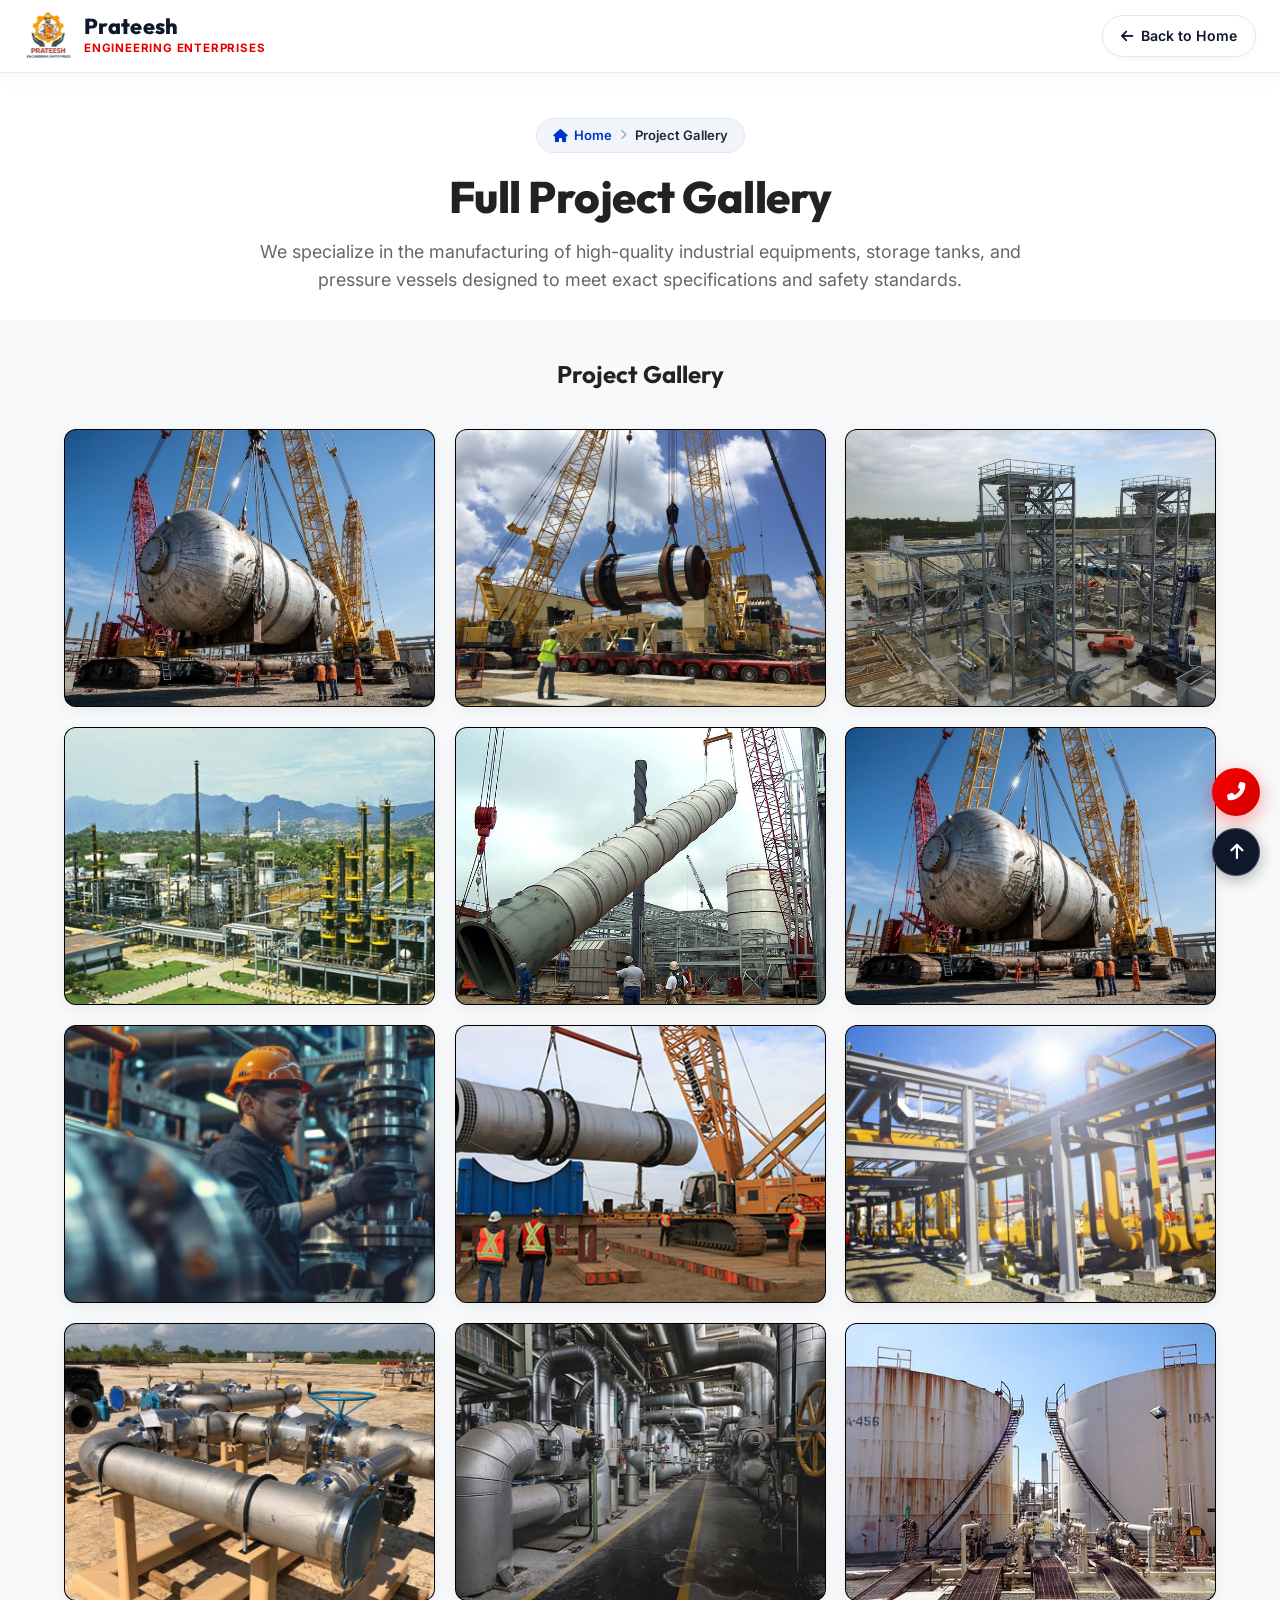
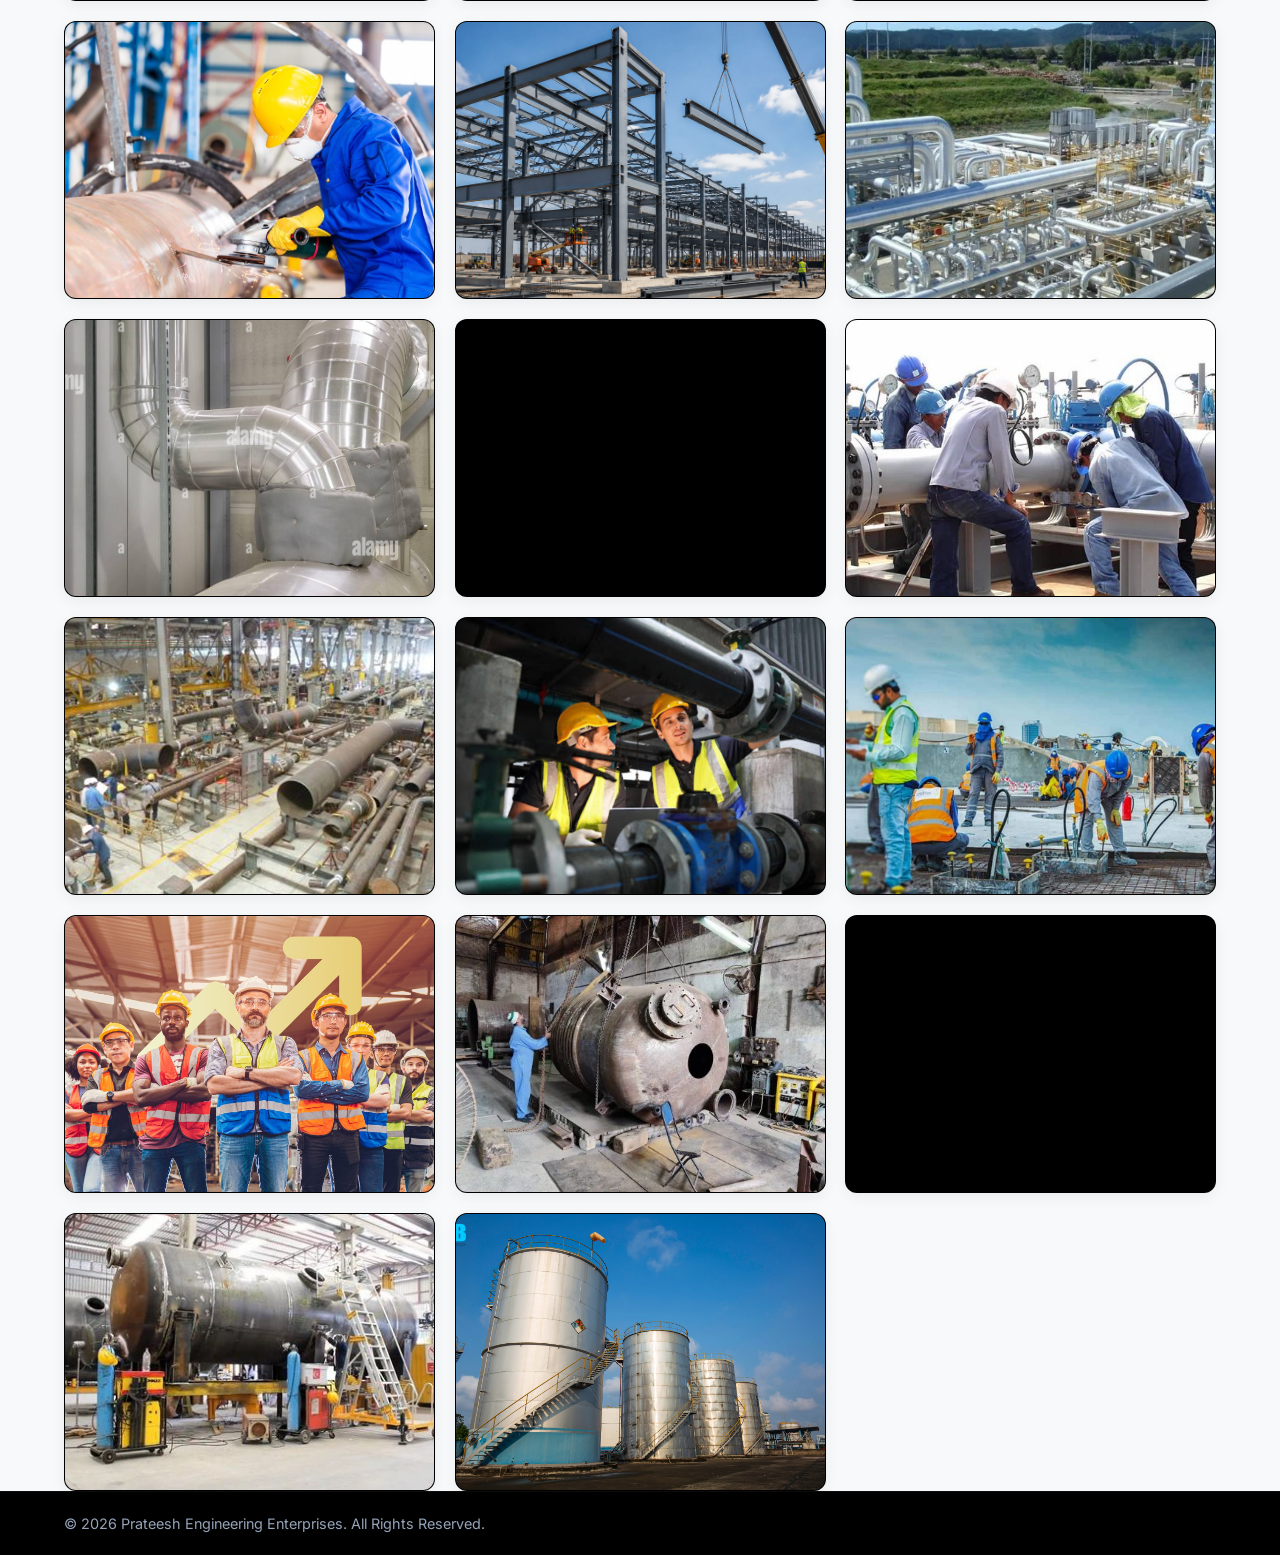
==== commit b52994c0: "Remove Dedicated Review Portal button from homepage and circular buttons from gallery navbar as requ" ====
--- a/gallery.html
+++ b/gallery.html
@@ -79,14 +79,6 @@
                     <i class="fas fa-arrow-left"></i>
                     <span>Back to Home</span>
                 </a>
-                <a href="review.html" class="gallery-nav-btn btn-review" title="Dedicated Review Portal">
-                    <i class="fas fa-qrcode"></i>
-                    <span>Review Portal</span>
-                </a>
-                <a href="tel:+919597000189" class="gallery-nav-btn btn-call" title="Call Office Directly">
-                    <i class="fas fa-phone-alt"></i>
-                    <span class="call-text">Call Us</span>
-                </a>
             </div>
         </div>
     </nav>
--- a/style.css
+++ b/style.css
@@ -1419,31 +1419,6 @@
     transform: translateX(-3px);
 }
 
-.gallery-nav-btn.btn-review {
-    background: #fff5f5;
-    color: #dc2626;
-    border: 1.5px solid #fecdd3;
-}
-
-.gallery-nav-btn.btn-review:hover {
-    background: #dc2626;
-    color: #ffffff;
-    border-color: #dc2626;
-    transform: translateY(-1px);
-    box-shadow: 0 4px 14px rgba(220, 38, 38, 0.25);
-}
-
-.gallery-nav-btn.btn-call {
-    background: linear-gradient(135deg, #0033cc 0%, #1d68fe 100%);
-    color: #ffffff;
-    border: none;
-    box-shadow: 0 4px 14px rgba(29, 104, 254, 0.28);
-}
-
-.gallery-nav-btn.btn-call:hover {
-    transform: translateY(-1px);
-    box-shadow: 0 6px 18px rgba(29, 104, 254, 0.45);
-}
 
 .gallery-breadcrumb {
     display: inline-flex;
@@ -1834,29 +1809,6 @@
     transform: translateY(-2px);
 }
 
-.review-cta-group {
-    display: flex;
-    justify-content: center;
-    align-items: center;
-    flex-wrap: wrap;
-    gap: 16px;
-    margin-top: 24px;
-}
-
-.review-cta-group .btn-leave-review {
-    margin-top: 0;
-}
-
-.btn-leave-review.btn-portal {
-    background: linear-gradient(135deg, #0033cc 0%, #1d68fe 100%);
-    box-shadow: 0 4px 15px rgba(29, 104, 254, 0.35);
-}
-
-.btn-leave-review.btn-portal:hover {
-    background: linear-gradient(135deg, #1d68fe 0%, #2563eb 100%);
-    box-shadow: 0 6px 20px rgba(29, 104, 254, 0.55);
-    transform: translateY(-2px);
-}
 
 /* ==========================================================================
    12. CONTACT & MAP SECTION (Contact Info, Stack, Form, Map Cards, Map Iframes)
@@ -3073,19 +3025,6 @@
         font-weight: 700 !important;
     }
 
-    .gallery-nav-btn.btn-review span,
-    .gallery-nav-btn.btn-call span {
-        display: none !important;
-    }
-
-    .gallery-nav-btn.btn-review,
-    .gallery-nav-btn.btn-call {
-        width: 34px !important;
-        height: 34px !important;
-        padding: 0 !important;
-        justify-content: center !important;
-        border-radius: 50% !important;
-    }
 
     .gallery-breadcrumb {
         padding: 4px 12px !important;
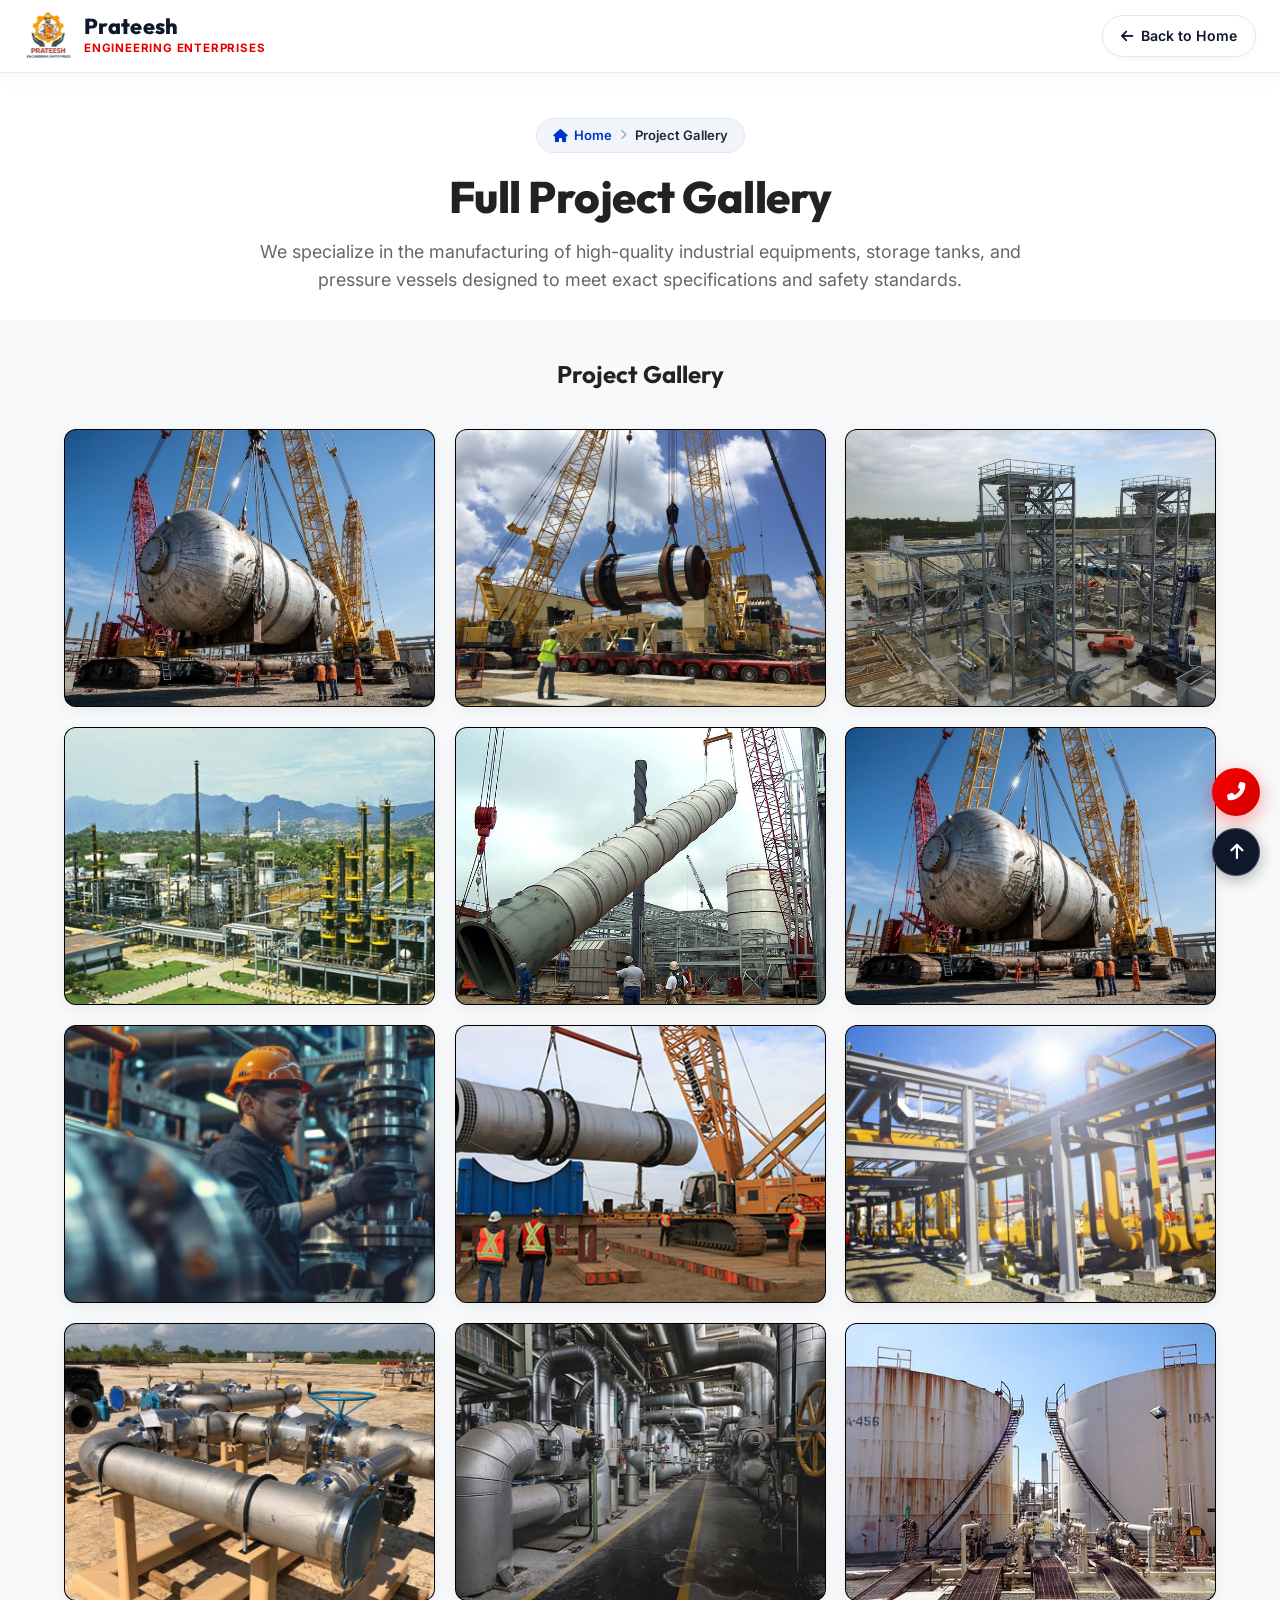
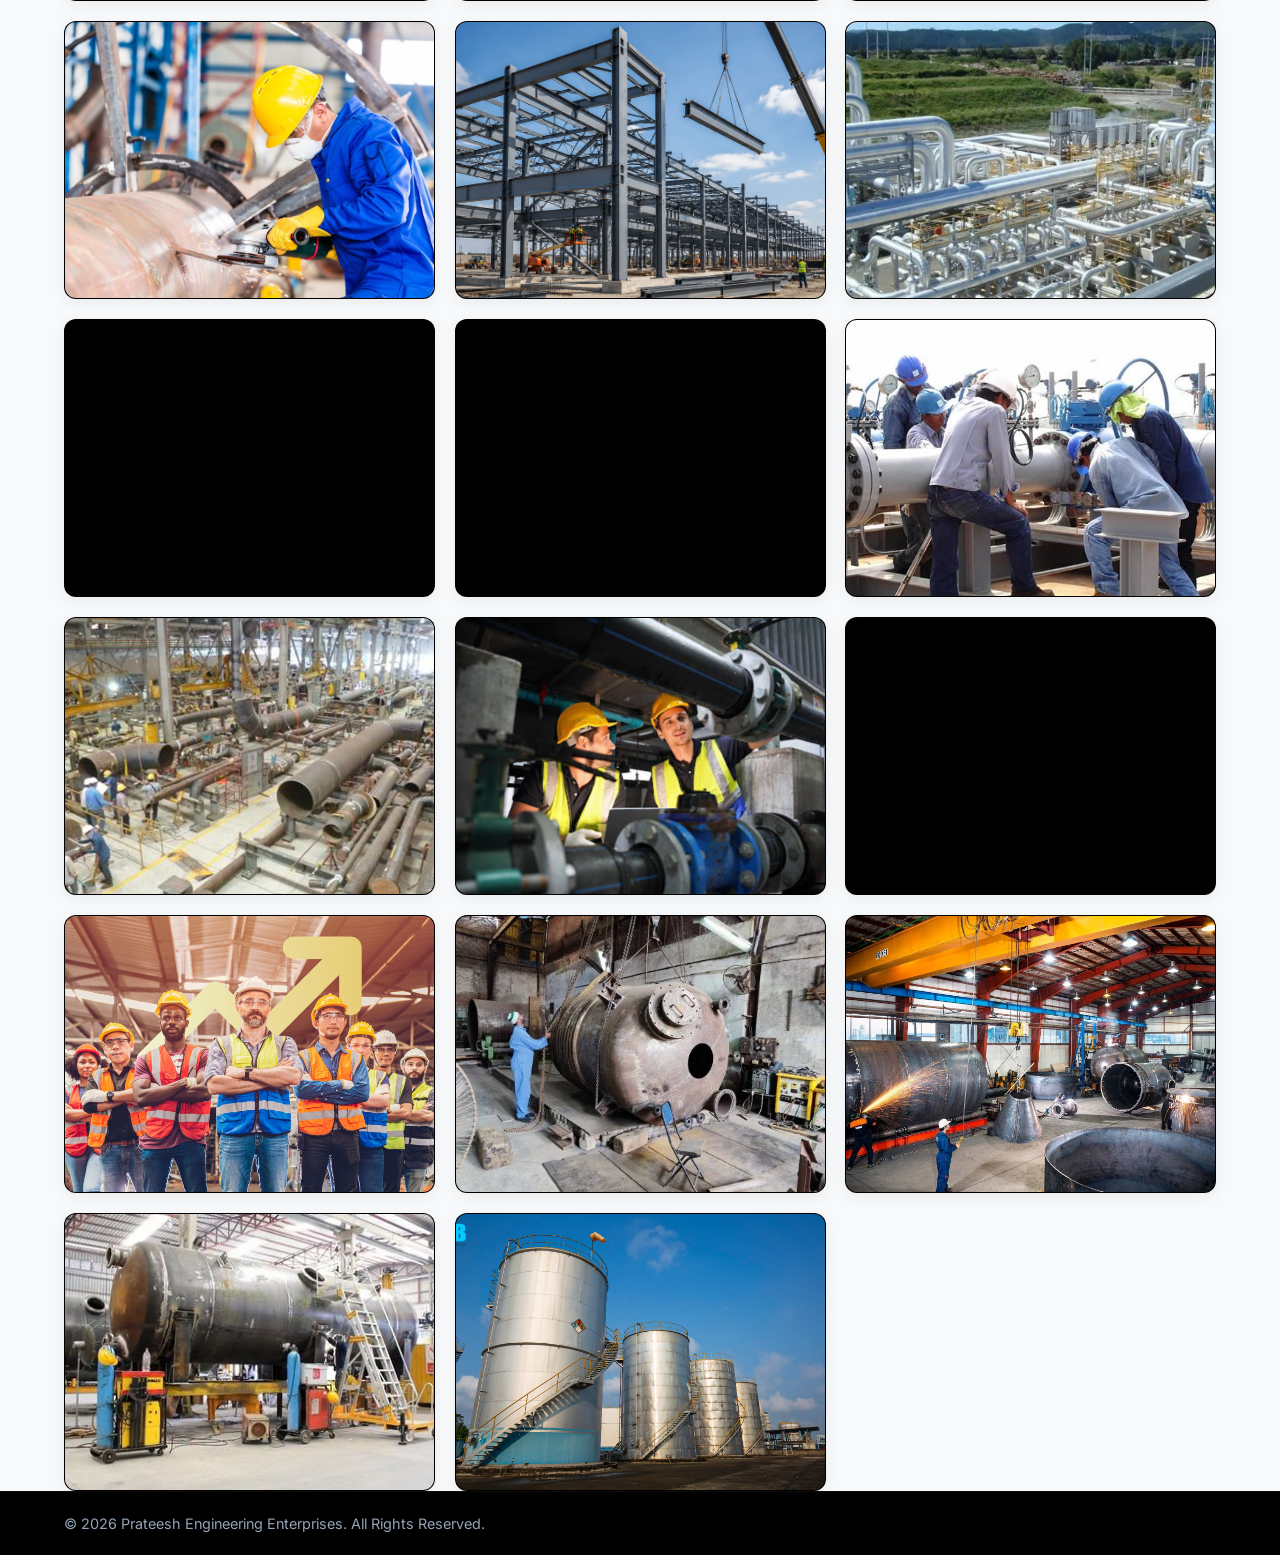
==== commit 59258130: "Configure clean URLs (/gallery and /review): 301 redirects from .html, server rewrites, and updated " ====
--- a/gallery.html
+++ b/gallery.html
@@ -10,7 +10,7 @@
     <meta name="keywords" content="Prateesh Engineering gallery, mechanical engineering project photos, heavy equipment erection images, storage tank fabrication photos, industrial fabrication portfolio">
     <meta name="author" content="Prateesh Engineering Enterprises">
     <meta name="robots" content="index, follow, max-image-preview:large, max-snippet:-1, max-video-preview:-1">
-    <link rel="canonical" href="https://prateeshengineeringenterprises.com/gallery.html">
+    <link rel="canonical" href="https://prateeshengineeringenterprises.com/gallery">
 
     <!-- Site Name & Brand Identity (Google Search & Browsers) -->
     <meta name="application-name" content="Prateesh Engineering Enterprises">
@@ -33,7 +33,7 @@
     <meta property="og:type" content="website">
     <meta property="og:locale" content="en_IN">
     <meta property="og:site_name" content="Prateesh Engineering Enterprises">
-    <meta property="og:url" content="https://prateeshengineeringenterprises.com/gallery.html">
+    <meta property="og:url" content="https://prateeshengineeringenterprises.com/gallery">
     <meta property="og:title" content="Full Project Gallery | Prateesh Engineering Enterprises">
     <meta property="og:description" content="Explore photographs of industrial fabrication, heavy tank manufacturing, and equipment erection works.">
     <meta property="og:image" content="https://prateeshengineeringenterprises.com/photos/gallery/heavy-equipment-erection.jpg">
@@ -44,7 +44,13 @@
     <meta name="twitter:description" content="Explore photographs of industrial fabrication, heavy tank manufacturing, and equipment erection works.">
     <meta name="twitter:image" content="https://prateeshengineeringenterprises.com/photos/gallery/heavy-equipment-erection.jpg">
 
-    <script>document.documentElement.classList.add('js-enabled');</script>
+    <script>
+        document.documentElement.classList.add('js-enabled');
+        if (window.location.pathname.endsWith('.html')) {
+            const clean = window.location.pathname.replace(/\.html$/, '');
+            window.history.replaceState(null, '', clean + window.location.search + window.location.hash);
+        }
+    </script>
     <link rel="preconnect" href="https://fonts.googleapis.com">
     <link rel="preconnect" href="https://fonts.gstatic.com" crossorigin>
     <link rel="preconnect" href="https://cdnjs.cloudflare.com" crossorigin>
@@ -66,7 +72,7 @@
 <body>
     <nav class="gallery-navbar">
         <div class="gallery-nav-container">
-            <a href="index.html" class="gallery-brand" aria-label="Prateesh Engineering Enterprises Home">
+            <a href="/" class="gallery-brand" aria-label="Prateesh Engineering Enterprises Home">
                 <img src="photos/logo/prateesh-logo.png" alt="Prateesh Engineering Enterprises Logo" class="gallery-brand-logo">
                 <div class="gallery-brand-text">
                     <span class="gallery-brand-title">Prateesh</span>
@@ -75,7 +81,7 @@
             </a>
             
             <div class="gallery-nav-actions">
-                <a href="index.html" class="gallery-nav-btn btn-home" title="Back to Home">
+                <a href="/" class="gallery-nav-btn btn-home" title="Back to Home">
                     <i class="fas fa-arrow-left"></i>
                     <span>Back to Home</span>
                 </a>
@@ -86,7 +92,7 @@
     <div class="service-page-header">
         <div class="container">
             <nav class="gallery-breadcrumb" aria-label="Breadcrumb">
-                <a href="index.html"><i class="fas fa-home"></i> Home</a>
+                <a href="/"><i class="fas fa-home"></i> Home</a>
                 <i class="fas fa-chevron-right breadcrumb-separator"></i>
                 <span>Project Gallery</span>
             </nav>
